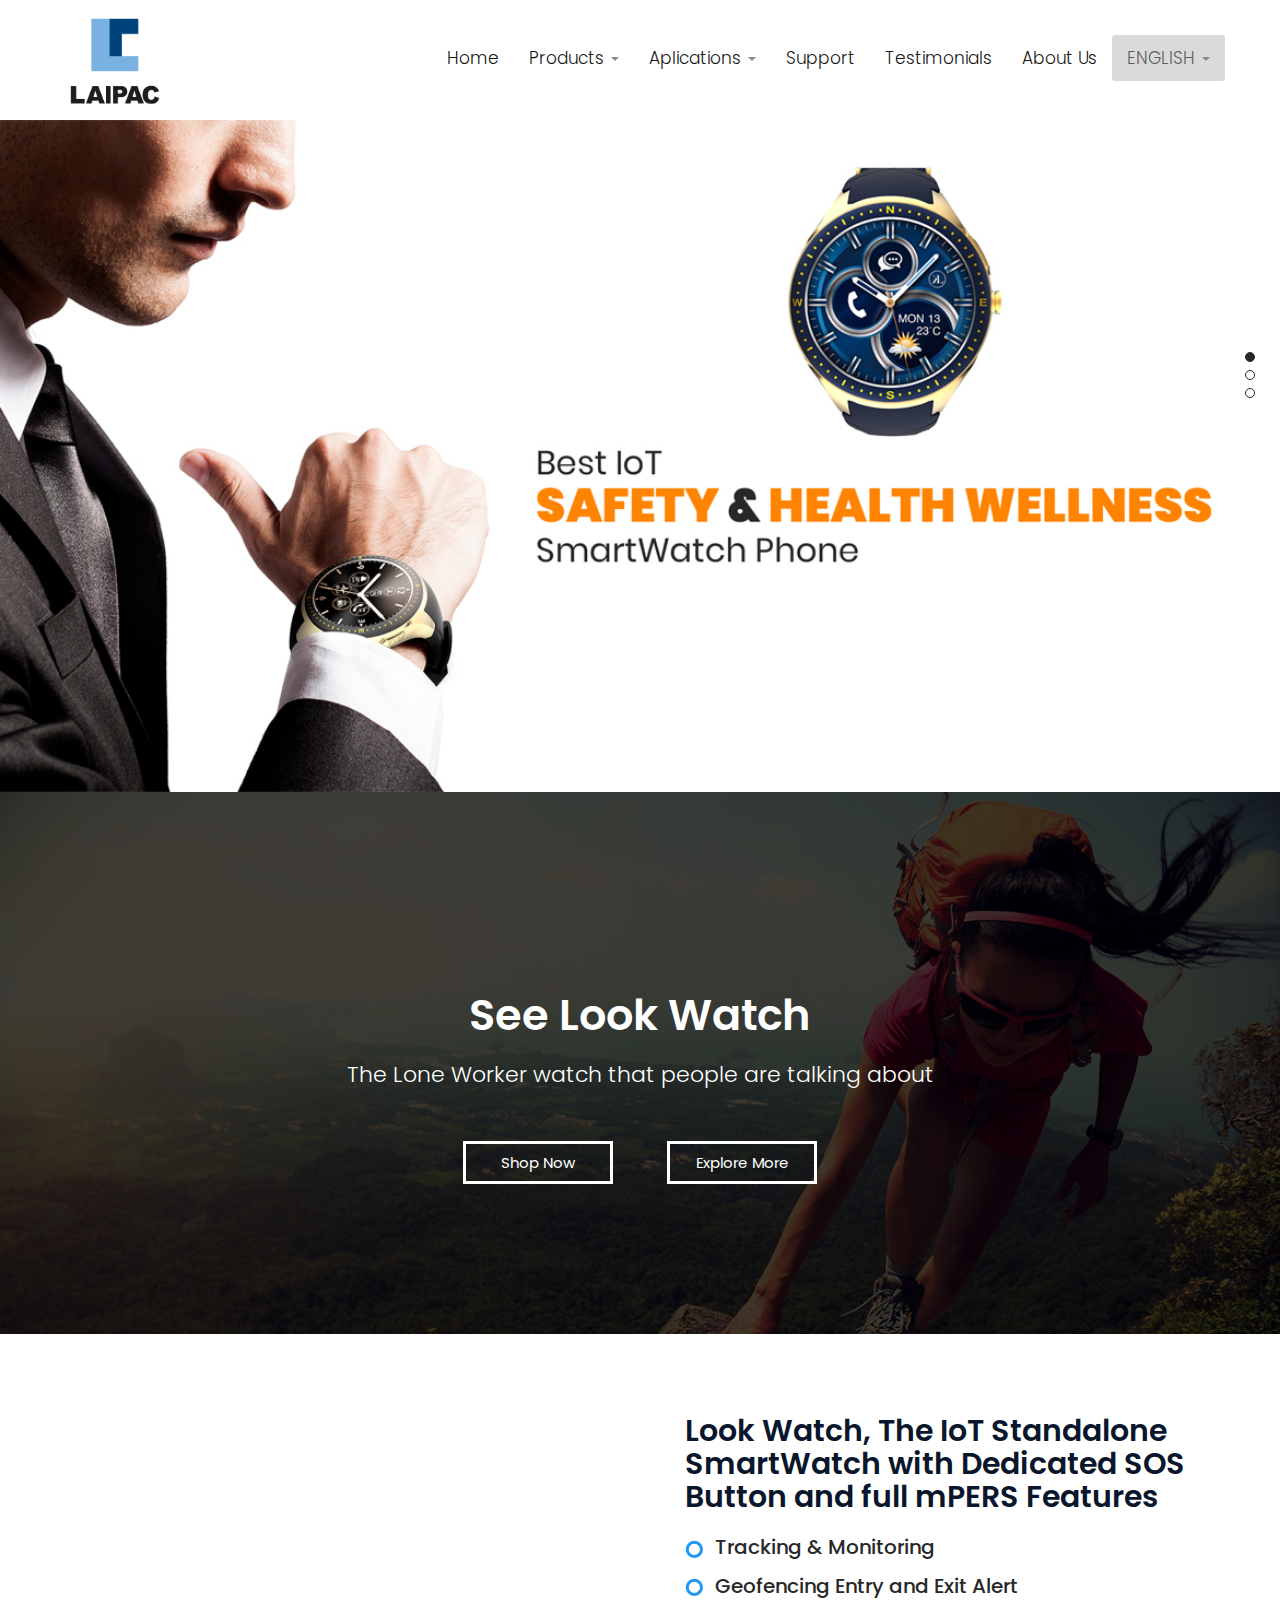
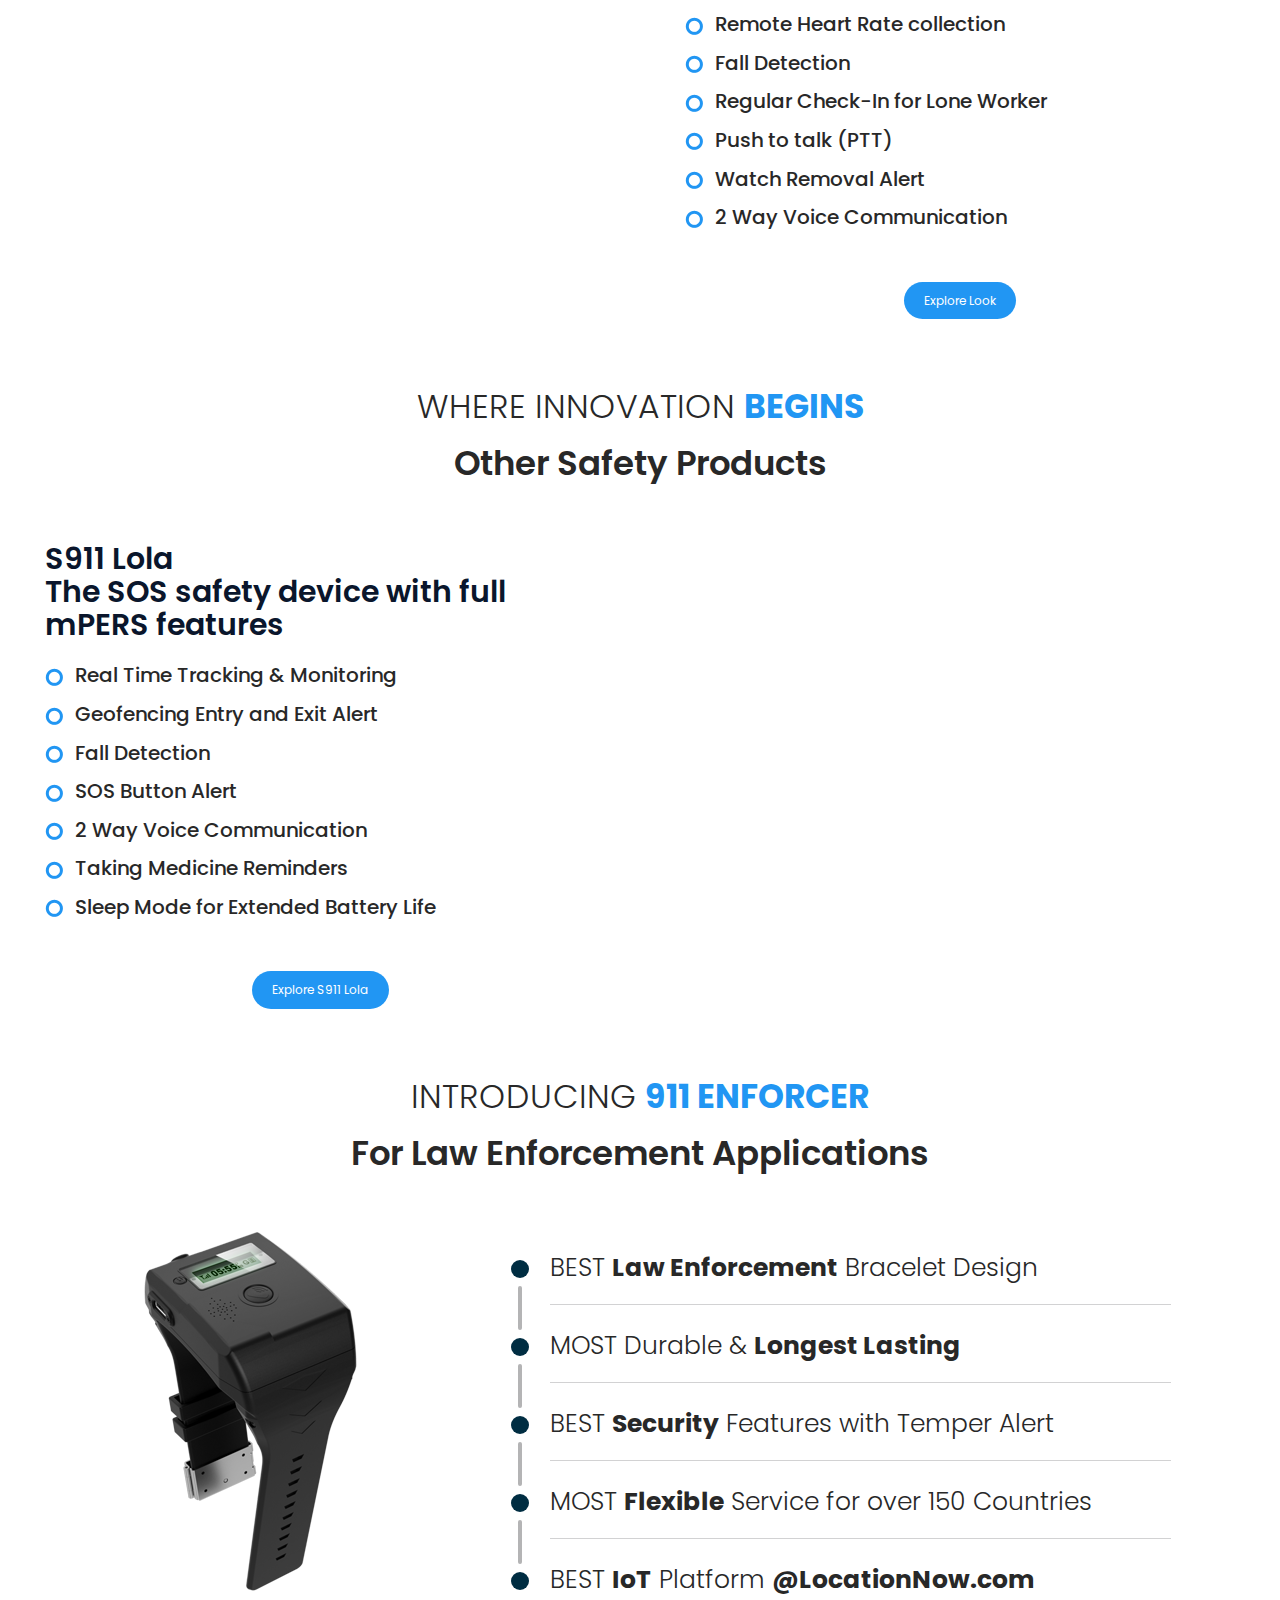
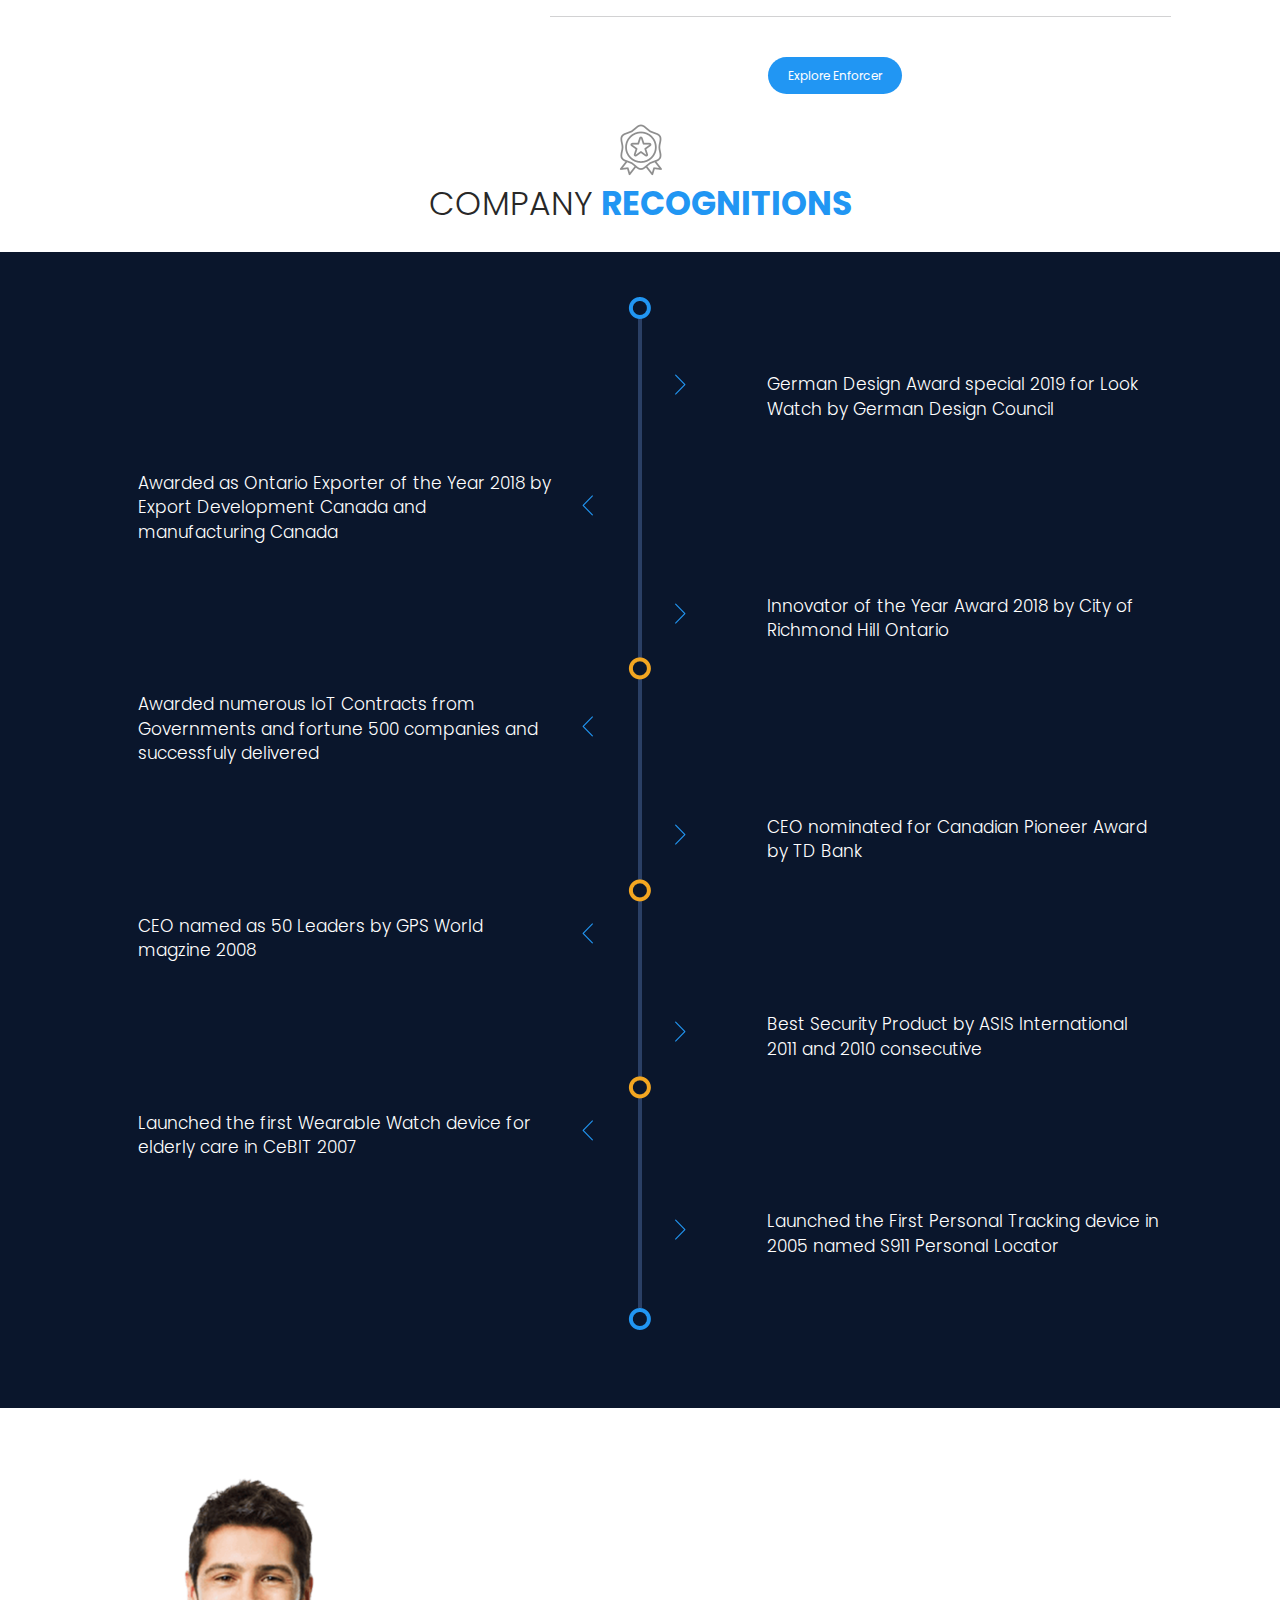
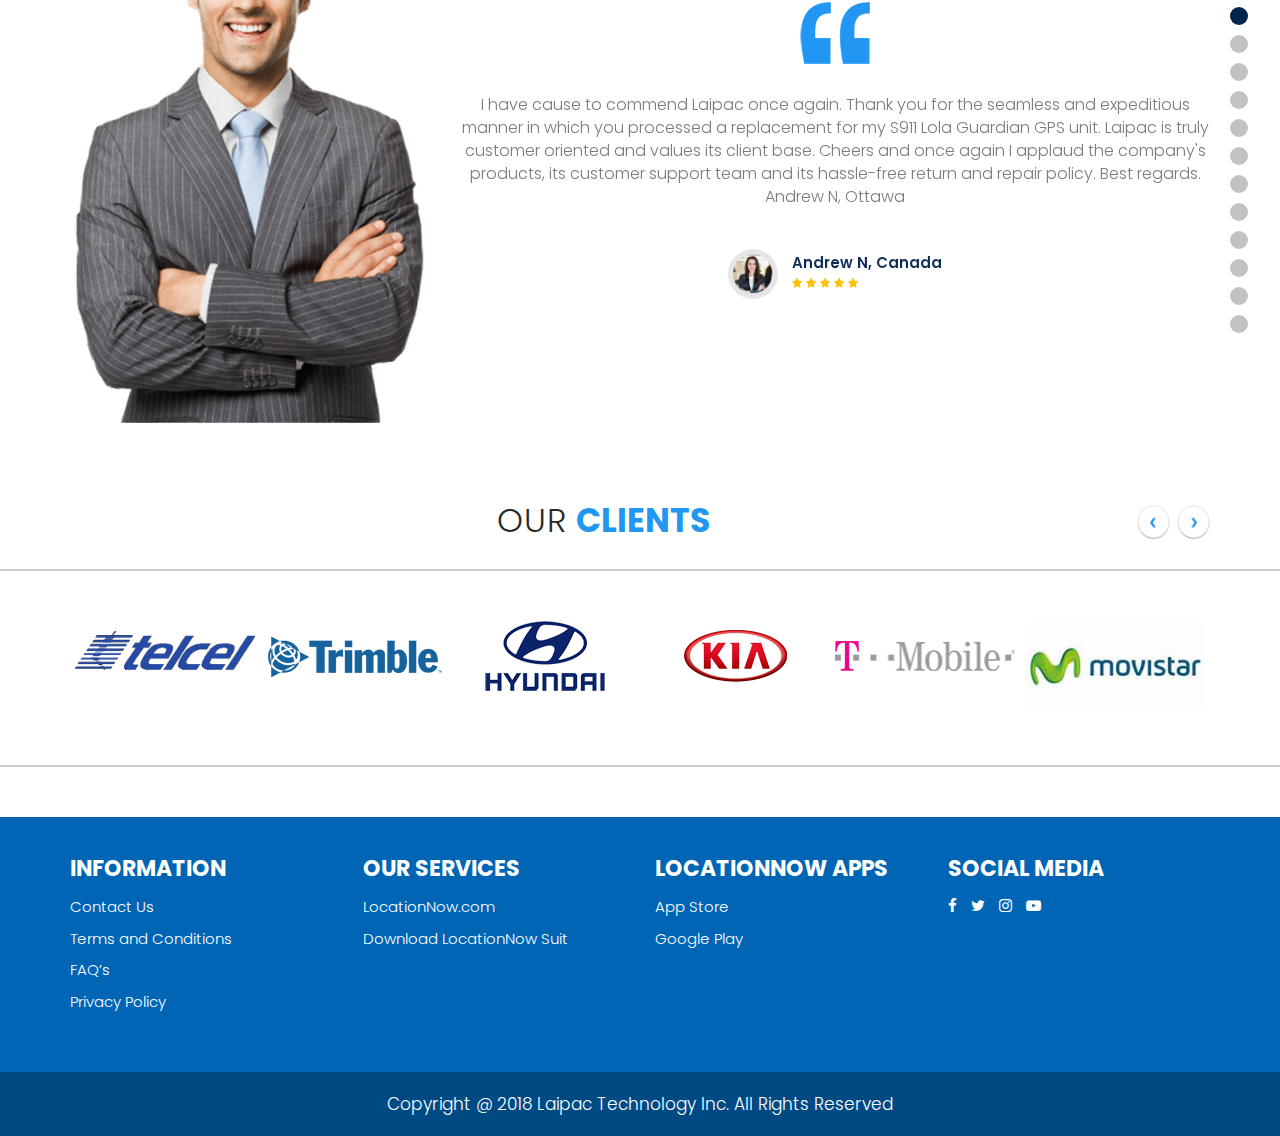
==== index.html @ cb1f9dae "new" ====
<!DOCTYPE html>
<html lang="en">
<head>
<meta charset="utf-8">
<meta http-equiv="X-UA-Compatible" content="IE=edge">
<meta name="viewport" content="width=device-width, initial-scale=1">
<!-- The above 3 meta tags *must* come first in the head; any other head content must come *after* these tags -->
<title>Welcome</title>
<!-- Bootstrap -->
<link href="css/bootstrap.min.css" rel="stylesheet" />
<link href="css/jquery.bxslider.css" rel="stylesheet" type="text/css" />
<link href="https://fonts.googleapis.com/css?family=Poppins:100,100i,200,200i,300,300i,400,400i,500,500i,600,600i,700,700i,800,800i,900,900i" rel="stylesheet">
<link href="css/font-awesome.css" rel="stylesheet" />
<link href="css/style.css" rel="stylesheet" />
</head>
<body>
<section id="header">
	<div class="container">
		<div class="row">
			<nav class="navbar navbar-default navbar-static-top" role="navigation">
				<div class="navbar-header">
					<button type="button" class="navbar-toggle collapsed" data-toggle="collapse" data-target="#navbar" aria-expanded="false" aria-controls="navbar">
						<span class="sr-only">Toggle navigation</span>
						<span class="icon-bar"></span>
						<span class="icon-bar"></span>
						<span class="icon-bar"></span>
					</button>
					<div id="logo" class="navbar-brand">
						<a href="index.html"><img src="images/logo.jpg" alt="" /></a>
					</div>
				</div>
				<div id="navbar" class="navbar-collapse collapse">
					<ul class="nav navbar-nav navbar-right">
						<li><a href="index.html">Home</a></li>
						<li class="dropdown">
							<a href="products.html" class="dropdown-toggle" data-toggle="dropdown">Products <b class="caret"></b></a>
							<ul class="dropdown-menu">
								<li>
									<a href="http://www.laipac.com/smartwatch.html">
									<img src="images/watch-icon.svg" alt="" width="12" height="18">&nbsp;&nbsp;LooK Watch</a>
								</li>
								<li>
									<a href="http://www.laipac.com/asset-locators.html">
									<i class="fa fa-ship" aria-hidden="true"></i>&nbsp;&nbsp;Asset Locators</a>
								</li>
								<li>
									<a href="http://www.laipac.com/vehicle-locators.html">
									<i class="fa fa-car" aria-hidden="true"></i>&nbsp;&nbsp;Vehicle Locators</a>
								</li>
								<li>
									<a href="http://www.laipac.com/personal-locators.html">
									<i class="fa fa-user" aria-hidden="true"></i>&nbsp;&nbsp;Personal Locators</a>
								</li>
								<li>
									<a href="http://www.laipac.com/oem-components.html">
									<i class="fa fa-cogs" aria-hidden="true"></i>&nbsp;&nbsp;OEM Components</a>
								</li>
							</ul>
						</li>
						<li class="dropdown">
							<a href="aplications.html" class="dropdown-toggle" data-toggle="dropdown">Aplications <b class="caret"></b></a>
							<ul class="dropdown-menu">
								<li>
									<a href="http://www.laipac.com/mobile-healthcare.html">
									 <i class="fa fa-medkit" aria-hidden="true"></i>&nbsp;&nbsp;Mobile Healthcare</a>
								</li>
								<li>
									<a href="http://www.laipac.com/lone-workers.html">
									<i class="fa fa-male" aria-hidden="true"></i>&nbsp;&nbsp;Lone Workers</a>
								</li>
								<li>
									<a href="http://www.laipac.com/fleet-management.html">
									<i class="fa fa-road" aria-hidden="true"></i>&nbsp;&nbsp;Fleet Management</a>
								</li>
								<li>
									<a href="http://www.laipac.com/law-enforcement.html">
									<i class="fa fa-legal" aria-hidden="true"></i>&nbsp;&nbsp;Law Enforcement</a>
								</li>
							</ul>
						</li>
						<li class=""><a href="http://www.laipac.com/support.html">Support</a></li>
						<li class=""><a href="http://www.laipac.com/testimonials.html">Testimonials</a></li>
						<li class=""><a href="about-us.html">About Us</a></li>
						<li class="dropdown">
							<a href="products.html" class="dropdown-toggle eng" data-toggle="dropdown">ENGLISH <b class="caret"></b></a>
							<ul class="dropdown-menu">
								<li>
									<a href="http://www.laipac.com/esp/index.html" title="Spanish">Español</a>
								</li>
								<li>
									<a href="http://www.laipac.com/fra/index.html" title="French">Français</a>
								</li>
								<li>
									<a href="http://www.laipac.com/ger/index.html" title="German">DEUTSCH</a>
								</li>
								<li>
									<a href="http://www.laipac.com/ita/index.html" title="Italian">Italiano</a>
								</li>
								<li>
									<a href="http://www.laipac.com/jpn/index.html" title="Japanese">日本語</a>
								</li>
							</ul>
						</li>
					</ul>
				</div><!--/.nav-collapse -->
			</nav>
		</div>
	</div>
</section>
<section id="slider">
	<ul class="bxslider">
		<li>
			<img class="banner" src="images/Banner-1.jpg" />
		</li>
		<li>
			<img class="banner" src="images/Banner-2.jpg" />
		</li>
		<li>
			<img class="banner" src="images/Banner-3.jpg" />
		</li>
	</ul>
</section>
<section id="banner">
	<div class="container pos">
		<div class="row">
			<div class="col-lg-12 text-center col-sm-12 col-xs-12">
				<h2>See Look Watch</h2>
				<p>The Lone Worker watch that people are talking about</p>
				<a class="btn" href="#">Shop Now</a>
				<a class="btn" href="#">Explore More</a>
			</div>
		</div>
	</div>
	<div class="align-bg"> 
	</div>
	<div class="embed-responsive align-video embed-responsive-16by9"> 
		<video playsinline muted loop autoplay>
			<source src="images/LooK-Watch-Commercial-2-25Fs.mp4" type="video/mp4" />
		</video>
	</div>
</section>
<section id="info">
	<div class="container-fluid">
		<div class="row bottom">
			<div class="col-lg-6 flush col-sm-6 col-xs-12">
				<div class="embed-responsive align-video embed-responsive-16by9"> 
					<video playsinline muted loop autoplay>
						<source src="images/LooK Watch Promo Video (Light).mp4" type="video/mp4" />
					</video>
				</div>
			</div>
			<div class="col-lg-6 sp col-sm-6 col-xs-12">
				<div class="col-lg-12 col-sm-12 col-xs-12">
					<h3>Look Watch, The IoT Standalone <br/>SmartWatch with Dedicated SOS <br/>Button and full  mPERS Features</h3>
					<ul>
						<li><p><img src="images/img-circle.png" alt="" /> Tracking & Monitoring</p></li>
						<li><p><img src="images/img-circle.png" alt="" /> Geofencing Entry and Exit Alert</p></li>
						<li><p><img src="images/img-circle.png" alt="" /> Remote Heart Rate collection</p></li>
						<li><p><img src="images/img-circle.png" alt="" /> Fall Detection</p></li>
						<li><p><img src="images/img-circle.png" alt="" /> Regular Check-In for Lone Worker</p></li>
						<li><p><img src="images/img-circle.png" alt="" /> Push to talk (PTT)</p></li>
						<li><p><img src="images/img-circle.png" alt="" /> Watch Removal Alert</p></li>
						<li><p><img src="images/img-circle.png" alt="" /> 2 Way Voice Communication</p></li>
					</ul>
				</div>
				<div class="col-lg-12 text-center small-text-center col-sm-12 col-xs-12">
					<a class="exp" href="#">Explore Look</a>
				</div>
			</div>
		</div>
		<div class="row">
			<div class="col-lg-12 title text-center col-sm-12 col-xs-12">
				<h4>Where innovation <span>Begins</span></h4>
				<h6 class="high-size">Other Safety Products</h6>
			</div>
		</div>
		<div class="row bottom">
			<div class="col-lg-6 pull-right flush col-sm-6 col-xs-12">
				<div class="embed-responsive align-video embed-responsive-16by9"> 
					<video playsinline muted loop autoplay>
						<source src="images/LOLA-2min-Revised.mov" type="video/webm" />
					</video>
				</div>
			</div>
			<div class="col-lg-6 sp col-sm-6 col-xs-12">
				<div class="col-lg-12 col-sm-12 col-xs-12">
					<h3>S911 Lola<br/>The SOS safety device with full <br/>mPERS features</h3>
					<ul>
						<li><p><img src="images/img-circle.png" alt="" /> Real Time Tracking & Monitoring</p></li>
						<li><p><img src="images/img-circle.png" alt="" /> Geofencing Entry and Exit Alert</p></li>
						<li><p><img src="images/img-circle.png" alt="" /> Fall Detection</p></li>
						<li><p><img src="images/img-circle.png" alt="" /> SOS Button Alert</p></li>
						<li><p><img src="images/img-circle.png" alt="" /> 2 Way Voice Communication</p></li>
						<li><p><img src="images/img-circle.png" alt="" /> Taking Medicine Reminders</p></li>
						<li><p><img src="images/img-circle.png" alt="" /> Sleep Mode for Extended Battery Life</p></li>
					</ul>
				</div>
				<div class="col-lg-12 text-center small-text-center col-sm-12 col-xs-12">
					<a class="exp" href="#">Explore S911 Lola</a>
				</div>
			</div>
		</div>
		<div class="row">
			<div class="col-lg-12 title text-center col-sm-12 col-xs-12">
				<h4>Introducing <span>911 enforcer</span></h4>
				<h6 class="high-size">For Law Enforcement Applications</h6>
			</div>
		</div>
	</div>
	<div class="container intro">
		<div class="row">
			<div class="col-lg-4 text-center col-sm-4 col-xs-12">
				<img src="images/watch-2.png" alt="" />
			</div>
			<div class="col-lg-8 sp col-sm-8 col-xs-12">
				<div class="col-lg-12 col-sm-12 col-xs-12">
					<ul>
						<li>
							<div class="left text-center">
								<div class="round ft"></div><br/>
								<div class="line"></div>
							</div>
							<div class="right">
								<p>BEST <span>Law Enforcement</span> Bracelet Design</p>
							</div>
						</li>
						<li>
							<div class="left text-center">
								<div class="round"></div><br/>
								<div class="line"></div>
							</div>
							<div class="right">
								<p>MOST Durable &  <span>Longest Lasting</span></p>
							</div>
						</li>
						<li>
							<div class="left text-center">
								<div class="round"></div><br/>
								<div class="line"></div>
							</div>
							<div class="right">
								<p>BEST <span>Security</span> Features with Temper Alert</span></p>
							</div>
						</li>
						<li>
							<div class="left text-center">
								<div class="round"></div><br/>
								<div class="line"></div>
							</div>
							<div class="right">
								<p>MOST <span>Flexible</span> Service for over 150 Countries</span></p>
							</div>
						</li>
						<li>
							<div class="left text-center">
								<div class="round lt"></div><br/>
							</div>
							<div class="right">
								<p>BEST <span>IoT</span> Platform <span>@LocationNow.com</span></p>
							</div>
						</li>
					</ul>
				</div>
				<div class="col-lg-12 text-center small-text-center col-sm-12 col-xs-12">
					<a class="exp" href="#">Explore Enforcer</a>
				</div>
			</div>
		</div>
	</div>
</section>
<section id="company">
	<div class="container">
		<div class="row">
			<div class="col-lg-12 title text-center col-sm-12 col-xs-12">
				<img src="images/icon-medal.png" alt="" />
				<h4>Company <span>Recognitions</span></h4>
			</div>
		</div>
	</div>
	<div class="container-fluid bg-blue">
		<div class="row">
			<div class="container">
				<div class="col-lg-11 column-centered col-sm-11 col-xs-12">
					<div class="row row-eq-height">
						<div class="col-lg-5 col-sm-5 col-xs-12">
							&nbsp;
						</div>
						<div class="col-lg-2 hidden-xs position text-center col-sm-2 col-xs-12">
							<div class="line"></div>
							<img class="align ft" src="images/round-1.png" alt="" />
						</div>
						<div class="col-lg-5 ft space ll position col-sm-5 col-xs-12">
							<img class="arrow" src="images/arrow-right.png" alt="" />
							<p>German Design Award special 2019 for Look Watch by German Design Council</p>
						</div>
					</div>
					<div class="row row-eq-height">
						<div class="col-lg-5 space position col-sm-5 col-xs-12">
							<img class="arrow left" src="images/arrow-left.png" alt="" />
							<p>Awarded as Ontario Exporter of the Year 2018 by Export Development Canada and manufacturing Canada</p>
						</div>
						<div class="col-lg-2 hidden-xs position text-center col-sm-2 col-xs-12">
							<div class="line"></div>
						</div>
						<div class="col-lg-5 space position col-sm-5 col-xs-12">
						</div>
					</div>
					<div class="row row-eq-height">
						<div class="col-lg-5 col-sm-5 col-xs-12">
							&nbsp;
						</div>
						<div class="col-lg-2 hidden-xs position text-center col-sm-2 col-xs-12">
							<div class="line"></div>
						</div>
						<div class="col-lg-5 space ll position col-sm-5 col-xs-12">
							<img class="arrow" src="images/arrow-right.png" alt="" />
							<p>Innovator of the Year Award  2018 by City of Richmond Hill Ontario</p>
						</div>
					</div>
					<div class="row row-eq-height">
						<div class="col-lg-5 space position col-sm-5 col-xs-12">
							<img class="arrow left" src="images/arrow-left.png" alt="" />
							<p>Awarded numerous IoT Contracts from 
Governments and fortune 500 
companies and successfuly delivered</p>
						</div>
						<div class="col-lg-2 hidden-xs position text-center col-sm-2 col-xs-12">
							<div class="line"></div>
							<img class="align" src="images/round-2.png" alt="" />
						</div>
						<div class="col-lg-5 space ll position col-sm-5 col-xs-12">
						</div>
					</div>
					<div class="row row-eq-height">
						<div class="col-lg-5 col-sm-5 col-xs-12">
							&nbsp;
						</div>
						<div class="col-lg-2 hidden-xs position text-center col-sm-2 col-xs-12">
							<div class="line"></div>
						</div>
						<div class="col-lg-5 space ll position col-sm-5 col-xs-12">
							<img class="arrow" src="images/arrow-right.png" alt="" />
							<p>CEO nominated for Canadian Pioneer Award by TD Bank</p>
						</div>
					</div>
					<div class="row row-eq-height">
						<div class="col-lg-5 space position col-sm-5 col-xs-12">
							<img class="arrow left" src="images/arrow-left.png" alt="" />
							<p>CEO named as 50 Leaders by GPS World 
magzine 2008</p>
						</div>
						<div class="col-lg-2 hidden-xs position text-center col-sm-2 col-xs-12">
							<div class="line"></div>
							<img class="align" src="images/round-2.png" alt="" />
						</div>
						<div class="col-lg-5 space ll position col-sm-5 col-xs-12">
						</div>
					</div>
					<div class="row row-eq-height">
						<div class="col-lg-5 col-sm-5 col-xs-12">
							&nbsp;
						</div>
						<div class="col-lg-2 hidden-xs position text-center col-sm-2 col-xs-12">
							<div class="line"></div>
						</div>
						<div class="col-lg-5 space ll position col-sm-5 col-xs-12">
							<img class="arrow" src="images/arrow-right.png" alt="" />
							<p>Best Security Product by ASIS International 2011 and 2010 consecutive</p>
						</div>
					</div>
					<div class="row row-eq-height">
						<div class="col-lg-5 space position col-sm-5 col-xs-12">
							<img class="arrow left" src="images/arrow-left.png" alt="" />
							<p>Launched the first Wearable Watch device for elderly care in CeBIT 2007</p>
						</div>
						<div class="col-lg-2 hidden-xs position text-center col-sm-2 col-xs-12">
							<div class="line"></div>
							<img class="align" src="images/round-2.png" alt="" />
						</div>
						<div class="col-lg-5 space ll position col-sm-5 col-xs-12">
						</div>
					</div>
					<div class="row row-eq-height">
						<div class="col-lg-5 col-sm-5 col-xs-12">
							&nbsp;
						</div>
						<div class="col-lg-2 hidden-xs position text-center col-sm-2 col-xs-12">
							<div class="line"></div>
							<img class="align last" src="images/round-1.png" alt="" />
						</div>
						<div class="col-lg-5 space ll last position col-sm-5 col-xs-12">
							<img class="arrow a-last" src="images/arrow-right.png" alt="" />
							<p>Launched the First Personal Tracking device in 2005 named S911 Personal Locator</p>
						</div>
					</div>
				</div>
			</div>
		</div>
	</div>
</section>
<section id="testimonials">
	<div class="container">
		<div class="row">
			<ul class="bxslider-2">
				<li>
					<div class="col-lg-12 col-sm-12 col-xs-12">
						<div class="row row-eq-height">
							<div class="col-lg-4 text-center col-sm-4 col-xs-12">
								<img src="images/man.png" alt="" />
							</div>
							<div class="col-lg-8 text-center col-sm-8 col-xs-12">
								<div class="tablerow">
									<div class="tablecell">
										<img src="images/quote.png" alt="" />
										<p>I have cause to commend Laipac once again. Thank you for the seamless and expeditious manner in which you processed a replacement for my S911 Lola Guardian GPS unit. Laipac is truly customer oriented and values its client base. Cheers and once again I applaud the company's products, its customer support team and its hassle-free return and repair policy. Best regards. Andrew N, Ottawa</p>
										<div class="client">
											<div class="img">
												<img src="images/testi-1.png" alt="" />
											</div>
											<div class="text text-left">
												<h4>Andrew N, Canada</h4>
												<a href="#"><i class="fa fa-star"></i></a>
												<a href="#"><i class="fa fa-star"></i></a>
												<a href="#"><i class="fa fa-star"></i></a>
												<a href="#"><i class="fa fa-star"></i></a>
												<a href="#"><i class="fa fa-star"></i></a>
											</div>
										</div>
									</div>
								</div>
							</div>
						</div>
					</div>
				</li>
				<li>
					<div class="col-lg-12 col-sm-12 col-xs-12">
						<div class="row row-eq-height">
							<div class="col-lg-4 text-center col-sm-4 col-xs-12">
								<img src="images/man.png" alt="" />
							</div>
							<div class="col-lg-8 text-center col-sm-8 col-xs-12">
								<div class="tablerow">
									<div class="tablecell">
										<img src="images/quote.png" alt="" />
										<p>The best quality, experience and support. I have trackers from Laipac working for almost 10 years without a glitch. Their products truely saved lives in my country. Thank you Diego and keep building the good stuffs.</p>
										<div class="client">
											<div class="img">
												<img src="images/testi-2.jpg" alt="" />
											</div>
											<div class="text text-left">
												<h4>Ahmed Z., Iraq</h4>
												<a href="#"><i class="fa fa-star"></i></a>
												<a href="#"><i class="fa fa-star"></i></a>
												<a href="#"><i class="fa fa-star"></i></a>
												<a href="#"><i class="fa fa-star"></i></a>
												<a href="#"><i class="fa fa-star"></i></a>
											</div>
										</div>
									</div>
								</div>
							</div>
						</div>
					</div>
				</li>
				<li>
					<div class="col-lg-12 col-sm-12 col-xs-12">
						<div class="row row-eq-height">
							<div class="col-lg-4 text-center col-sm-4 col-xs-12">
								<img src="images/man.png" alt="" />
							</div>
							<div class="col-lg-8 text-center col-sm-8 col-xs-12">
								<div class="tablerow">
									<div class="tablecell">
										<img src="images/quote.png" alt="" />
										<p>Our company TeleOrbit has been a customer and partner of Laipac for many years. We use their Lola for our emergency solutions and have recently tested the new LooK watch. 
										Before that, we had tested various "smartwatch-phones" but they all couldn't meet our requirements.</p>
										<p>The LooK watch is the first that does. The charging "pad" works more intuitively than many others and the fact that Laipac has their own emergency app (Guardian Angel) installed and integrated (including the external SOS button) makes it a great device to use!
										We are planning on adding the LooK watch to our portfolio of devices we're offering with our emergency service. Thank you to Diego and his team!</p>
										<div class="client">
											<div class="img">
												<img src="images/testi-3.jpg" alt="" />
											</div>
											<div class="text text-left">
												<h4>Daniel S., Germany</h4>
												<a href="#"><i class="fa fa-star"></i></a>
												<a href="#"><i class="fa fa-star"></i></a>
												<a href="#"><i class="fa fa-star"></i></a>
												<a href="#"><i class="fa fa-star"></i></a>
												<a href="#"><i class="fa fa-star"></i></a>
											</div>
										</div>
									</div>
								</div>
							</div>
						</div>
					</div>
				</li>
				<li>
					<div class="col-lg-12 col-sm-12 col-xs-12">
						<div class="row row-eq-height">
							<div class="col-lg-4 text-center col-sm-4 col-xs-12">
								<img src="images/man.png" alt="" />
							</div>
							<div class="col-lg-8 text-center col-sm-8 col-xs-12">
								<div class="tablerow">
									<div class="tablecell">
										<img src="images/quote.png" alt="" />
										<p>Laipac has proven to be a wonderful service provider. The devices have excellent quality and fantastic features. The support team is friendly and very knowledge.</p>
										<div class="client">
											<div class="img">
												<img src="images/testi-4.jpg" alt="" />
											</div>
											<div class="text text-left">
												<h4>Thomas D., USA</h4>
												<a href="#"><i class="fa fa-star"></i></a>
												<a href="#"><i class="fa fa-star"></i></a>
												<a href="#"><i class="fa fa-star"></i></a>
												<a href="#"><i class="fa fa-star"></i></a>
												<a href="#"><i class="fa fa-star grey"></i></a>
											</div>
										</div>
									</div>
								</div>
							</div>
						</div>
					</div>
				</li>
				<li>
					<div class="col-lg-12 col-sm-12 col-xs-12">
						<div class="row row-eq-height">
							<div class="col-lg-4 text-center col-sm-4 col-xs-12">
								<img src="images/man.png" alt="" />
							</div>
							<div class="col-lg-8 text-center col-sm-8 col-xs-12">
								<div class="tablerow">
									<div class="tablecell">
										<img src="images/quote.png" alt="" />
										<p>I've been a customer of Laipac's for a couple years and have had great success with their products. Great customer service, and exciting developments down the road.</p>
										<div class="client">
											<div class="img">
												<img src="images/testi-5.jpg" alt="" />
											</div>
											<div class="text text-left">
												<h4>Chris C., USA</h4>
												<a href="#"><i class="fa fa-star"></i></a>
												<a href="#"><i class="fa fa-star"></i></a>
												<a href="#"><i class="fa fa-star"></i></a>
												<a href="#"><i class="fa fa-star"></i></a>
												<a href="#"><i class="fa fa-star"></i></a>
											</div>
										</div>
									</div>
								</div>
							</div>
						</div>
					</div>
				</li>
				<li>
					<div class="col-lg-12 col-sm-12 col-xs-12">
						<div class="row row-eq-height">
							<div class="col-lg-4 text-center col-sm-4 col-xs-12">
								<img src="images/man.png" alt="" />
							</div>
							<div class="col-lg-8 text-center col-sm-8 col-xs-12">
								<div class="tablerow">
									<div class="tablecell">
										<img src="images/quote.png" alt="" />
										<p>During several years of partnership with Laipac Technology Inc. we have successfully collaborated on various projects in the IoT & M2M segment. Numerous successful processes have been provided on all continents, proving the many fields of applications for their components.</p>
										<p>Right from the start of our cooperation with Laipac, we appreciated the highly professional service, their integrity and the absolute reliability of their hardware. Due to our mutual B2B partnership, we are using Laipac devices for big projects, as well as we are vendor for their products. We are proud to call Laipac a reference partner, with whom we were happy in the past and feel well prepared for the future.</p>
										<div class="client">
											<div class="img">
												<img src="images/testi-6.jpg" alt="" />
											</div>
											<div class="text text-left">
												<h4>Michael, Austria</h4>
												<a href="#"><i class="fa fa-star"></i></a>
												<a href="#"><i class="fa fa-star"></i></a>
												<a href="#"><i class="fa fa-star"></i></a>
												<a href="#"><i class="fa fa-star"></i></a>
												<a href="#"><i class="fa fa-star"></i></a>
											</div>
										</div>
									</div>
								</div>
							</div>
						</div>
					</div>
				</li>
				<li>
					<div class="col-lg-12 col-sm-12 col-xs-12">
						<div class="row row-eq-height">
							<div class="col-lg-4 text-center col-sm-4 col-xs-12">
								<img src="images/man.png" alt="" />
							</div>
							<div class="col-lg-8 text-center col-sm-8 col-xs-12">
								<div class="tablerow">
									<div class="tablecell">
										<img src="images/quote.png" alt="" />
										<p>TASK Ltd. customers throughout Ireland have been using Laipac's products since 2011. We can confirm the high quality of their products and also their great customer service. Among the products we use are Laipac's Starfinder vehicle tracker and the S911Lola location tracker. We often use a roaming SIM card with the Lola device which has proven to be reliable in many rural as well as urban locations throughout Ireland for lone workers, hikers and people with dementia. Laipac have always been on hand to answer any questions and over the years has worked with our team providing valuable advice and technical support. A great company with an enthusiastic and professional team</p>
										<div class="client">
											<div class="img">
												<img src="images/testi-7.jpg" alt="" />
											</div>
											<div class="text text-left">
												<h4>Toni B., Ireland</h4>
												<a href="#"><i class="fa fa-star"></i></a>
												<a href="#"><i class="fa fa-star"></i></a>
												<a href="#"><i class="fa fa-star"></i></a>
												<a href="#"><i class="fa fa-star"></i></a>
												<a href="#"><i class="fa fa-star"></i></a>
											</div>
										</div>
									</div>
								</div>
							</div>
						</div>
					</div>
				</li>
				<li>
					<div class="col-lg-12 col-sm-12 col-xs-12">
						<div class="row row-eq-height">
							<div class="col-lg-4 text-center col-sm-4 col-xs-12">
								<img src="images/man.png" alt="" />
							</div>
							<div class="col-lg-8 text-center col-sm-8 col-xs-12">
								<div class="tablerow">
									<div class="tablecell">
										<img src="images/quote.png" alt="" />
										<p>Over the three years that I've worked with Laipac, I've found them to be a pleasure to do business with. They are accessible and responsive. They care about their customers and work hard to meet their needs.</p>
										<div class="client">
											<div class="img">
												<img src="images/testi-10.jpg" alt="" />
											</div>
											<div class="text text-left">
												<h4>Janna, USA</h4>
												<a href="#"><i class="fa fa-star"></i></a>
												<a href="#"><i class="fa fa-star"></i></a>
												<a href="#"><i class="fa fa-star"></i></a>
												<a href="#"><i class="fa fa-star"></i></a>
												<a href="#"><i class="fa fa-star"></i></a>
											</div>
										</div>
									</div>
								</div>
							</div>
						</div>
					</div>
				</li>
				<li>
					<div class="col-lg-12 col-sm-12 col-xs-12">
						<div class="row row-eq-height">
							<div class="col-lg-4 text-center col-sm-4 col-xs-12">
								<img src="images/man.png" alt="" />
							</div>
							<div class="col-lg-8 text-center col-sm-8 col-xs-12">
								<div class="tablerow">
									<div class="tablecell">
										<img src="images/quote.png" alt="" />
										<p>I have worked with Laipac Technologies for almost 20 years, and have always been impressed with the product and forward thinking the organization has developed, they are truly leaders in their field, were making wearable trackers before the terms IOT and "Wearables" were even invented. They are quick on their feet and early to embrace new technology, the care for their customers is second to none.</p>
										<div class="client">
											<div class="img">
												<img src="images/testi-9.jpg" alt="" />
											</div>
											<div class="text text-left">
												<h4>Mike H., Canada</h4>
												<a href="#"><i class="fa fa-star"></i></a>
												<a href="#"><i class="fa fa-star"></i></a>
												<a href="#"><i class="fa fa-star"></i></a>
												<a href="#"><i class="fa fa-star"></i></a>
												<a href="#"><i class="fa fa-star"></i></a>
											</div>
										</div>
									</div>
								</div>
							</div>
						</div>
					</div>
				</li>
				<li>
					<div class="col-lg-12 col-sm-12 col-xs-12">
						<div class="row row-eq-height">
							<div class="col-lg-4 text-center col-sm-4 col-xs-12">
								<img src="images/man.png" alt="" />
							</div>
							<div class="col-lg-8 text-center col-sm-8 col-xs-12">
								<div class="tablerow">
									<div class="tablecell">
										<img src="images/quote.png" alt="" />
										<p>Stella Care is using Laipac's products for tracking people with dementia and Alzheimer’s disease. We are using the S-911 Bracelet and the S-911 Lola. We have tested at lot of other products and Laipac's Bracelet and Lola are currently the only GPS trackers for personal tracking that meet our requirements regarding GPS precision, mechanical quality, and overall look and feel. The GPS receiver in the Lola is outstanding. It reliably and quickly connects to the GPS satellites, even in indoor environments.</p>
										<p>Our customers especially demand the Lola, making it one of the main pillars in our business.</p>
										<p>We are also very satisfied with the service and support from Laipac. Our requests and orders are always handled quickly.</p>
										<div class="client">
											<div class="img">
												<img src="images/testi-8.jpg" alt="" />
											</div>
											<div class="text text-left">
												<h4>Soren C., Denmark</h4>
												<a href="#"><i class="fa fa-star"></i></a>
												<a href="#"><i class="fa fa-star"></i></a>
												<a href="#"><i class="fa fa-star"></i></a>
												<a href="#"><i class="fa fa-star"></i></a>
												<a href="#"><i class="fa fa-star"></i></a>
											</div>
										</div>
									</div>
								</div>
							</div>
						</div>
					</div>
				</li>
				<li>
					<div class="col-lg-12 col-sm-12 col-xs-12">
						<div class="row row-eq-height">
							<div class="col-lg-4 text-center col-sm-4 col-xs-12">
								<img src="images/man.png" alt="" />
							</div>
							<div class="col-lg-8 text-center col-sm-8 col-xs-12">
								<div class="tablerow">
									<div class="tablecell">
										<img src="images/quote.png" alt="" />
										<p>We started with LAIPAC since more than four years ago to find a tracking solution for ATMs "Automated Teller Machine" and it was a challenge for their technical teams to cooperate with us to find the suitable Hardware and Software, we are using StarFinder Lite devices installed in up to 4000 ATMs allover the kingdom, LAIPAC GPS trackers meet our requirements regarding Hardware Quality, GPS Signal Gain and Quality, Power Consumption from the Internal Battery is very low, and their Hardware and Software are ready for future expansions and customization. Working with LAIPAC staff has been a great experience for our company and for me and I would definitely recommend LAIPAC and all of their products to our partners in GCC region.</p>
										<div class="client">
											<div class="img">
												<img src="images/testi-9.jpg" alt="" />
											</div>
											<div class="text text-left">
												<h4>Mohammed S., Saudi Arabia</h4>
												<a href="#"><i class="fa fa-star"></i></a>
												<a href="#"><i class="fa fa-star"></i></a>
												<a href="#"><i class="fa fa-star"></i></a>
												<a href="#"><i class="fa fa-star"></i></a>
												<a href="#"><i class="fa fa-star"></i></a>
											</div>
										</div>
									</div>
								</div>
							</div>
						</div>
					</div>
				</li>
				<li>
					<div class="col-lg-12 col-sm-12 col-xs-12">
						<div class="row row-eq-height">
							<div class="col-lg-4 text-center col-sm-4 col-xs-12">
								<img src="images/man.png" alt="" />
							</div>
							<div class="col-lg-8 text-center col-sm-8 col-xs-12">
								<div class="tablerow">
									<div class="tablecell">
										<img src="images/quote.png" alt="" />
										<p>We offer 24/7 monitoring and response services in Caribbean. We have been working with Laipac over 4 years and very happy with the quality of their products and after sales support.</p>
										<div class="client">
											<div class="img">
												<img src="images/testi-9.jpg" alt="" />
											</div>
											<div class="text text-left">
												<h4>Tansal A., Barbados</h4>
												<a href="#"><i class="fa fa-star"></i></a>
												<a href="#"><i class="fa fa-star"></i></a>
												<a href="#"><i class="fa fa-star"></i></a>
												<a href="#"><i class="fa fa-star"></i></a>
												<a href="#"><i class="fa fa-star"></i></a>
											</div>
										</div>
									</div>
								</div>
							</div>
						</div>
					</div>
				</li>
			</ul>
		</div>
	</div>
</section>
<section id="client">
	<div class="container">
		<div class="row">
			<div class="col-lg-12 title text-center col-sm-12 col-xs-12">
				<div class="outside">
					<h4>Our <span>Clients</span> <span id="slider-next"></span><span id="slider-prev"></span></h4>
				</div>
			</div>
		</div>
	</div>
	<div class="container-fluid border">
		<div class="row">
			<div class="container">
				<div class="row">
					<div class="col-lg-12 text-center flush col-sm-12 col-xs-12">
						<ul class="bxslider-3">
							<li><a href="#"><img src="images/logo-1.png" alt="" /></a></li>
							<li><a href="#"><img src="images/logo-2.png" alt="" /></a></li>
							<li><a href="#"><img src="images/logo-3.png" alt="" /></a></li>
							<li><a href="#"><img src="images/logo-4.png" alt="" /></a></li>
							<li><a href="#"><img src="images/logo-5.png" alt="" /></a></li>
							<li><a href="#"><img src="images/logo-7.jpg" alt="" /></a></li>
							<li><a href="#"><img src="images/logo-8.jpg" alt="" /></a></li>
							<li><a href="#"><img src="images/logo-9.jpg" alt="" /></a></li>
							<li><a href="#"><img src="images/logo-10.jpg" alt="" /></a></li>
							<li><a href="#"><img src="images/logo-11.jpg" alt="" /></a></li>
							<li><a href="#"><img src="images/logo-12.jpg" alt="" /></a></li>
							<li><a href="#"><img src="images/logo-13.jpg" alt="" /></a></li>
							<li><a href="#"><img src="images/logo-14.jpg" alt="" /></a></li>
							<li><a href="#"><img src="images/logo-15.jpg" alt="" /></a></li>
							<li><a href="#"><img src="images/logo-16.jpg" alt="" /></a></li>
							<li><a href="#"><img src="images/logo-17.jpg" alt="" /></a></li>
							<li><a href="#"><img src="images/logo-18.jpg" alt="" /></a></li>
							<li><a href="#"><img src="images/logo-19.jpg" alt="" /></a></li>
							<li><a href="#"><img src="images/logo-20.jpg" alt="" /></a></li>
							<li><a href="#"><img src="images/logo-21.jpg" alt="" /></a></li>
							<li><a href="#"><img src="images/logo-22.jpg" alt="" /></a></li>
							<li><a href="#"><img src="images/logo-23.jpg" alt="" /></a></li>
							<li><a href="#"><img src="images/logo-24.jpg" alt="" /></a></li>
							<li><a href="#"><img src="images/logo-25.jpg" alt="" /></a></li>
						</ul>
					</div>
				</div>
			</div>
		</div>
	</div>
</section>
<section id="footer">
	<div class="container">
		<div class="row">
			<div class="col-lg-3 small-text-center col-sm-3 col-xs-12">
				<h3>Information</h3>
				<ul>
					<li><a href="contact-us.html">Contact Us</a></li>
					<li><a href="terms-and-conditions.html">Terms and Conditions</a></li>
					<li><a href="faq.html">FAQ’s</a></li>
					<li><a href="privacy-policy.html">Privacy Policy</a></li>
				</ul>
			</div>
			<div class="col-lg-3 small-text-center col-sm-3 col-xs-12">
				<h3>Our Services</h3>
				<ul>
					<li><a href="locationnow.com.html">LocationNow.com</a></li>
					<li><a href="download-locationnowsuit.html">Download LocationNow Suit</a></li>
				</ul>
			</div>
			<div class="col-lg-3 small-text-center col-sm-3 col-xs-12">
				<h3>LocationNow Apps</h3>
				<ul>
					<li><a href="app-store.html">App Store</a></li>
					<li><a href="google-play.html">Google Play</a></li>
				</ul>
			</div>
			<div class="col-lg-3 social small-text-center col-sm-3 col-xs-12">
				<h3>Social Media</h3>
				<ul>
					<li><a class="fa fa-facebook" href="#" target="_blank"></a></li>
					<li><a class="fa fa-twitter" href="#" target="_blank"></a></li>
					<li><a class="fa fa-instagram" href="#" target="_blank"></a></li>
					<li><a class="fa fa-youtube-play" href="#" target="_blank"></a></li>
				</ul>
			</div>
		</div>
	</div>
</section>
<section id="copyright">
	<div class="container">
		<div class="row">
			<div class="col-lg-12 text-center col-sm-12 col-xs-12">
				<p>Copyright @ 2018 Laipac Technology Inc. All Rights Reserved</p>
			</div>
		</div>
	</div>
</section>
<!-- jQuery (necessary for Bootstrap's JavaScript plugins) -->
<script src="https://ajax.googleapis.com/ajax/libs/jquery/1.12.4/jquery.min.js"></script>
<!-- Include all compiled plugins (below), or include individual files as needed -->
<script src="js/bootstrap.min.js"></script>
<script src="js/jquery.bxslider.js"></script>
<script type="text/javascript">
$(document).ready(function(){
    $('.bxslider').bxSlider({
		controls:false,
		speed:500,
		pause: 10000,
		auto:'true'
    });
	
    $('.bxslider-2').bxSlider({
		controls:false,
		adaptiveHeight: true,
		speed:500,
		pause: 10000,
		auto:'true'
    });
	
    $('.bxslider-3').bxSlider({
		auto:false,
		pager:false,
		slideWidth: 180,
		minSlides: 1,
		maxSlides: 6,
		moveSlides: 1,
		slideMargin: 10,
		speed: 450,
		nextSelector: '#slider-next',
		prevSelector: '#slider-prev',
		prevText: '<img src="images/left-arrow.png" height="35" width="33"/>',
		nextText: '<img src="images/right-arrow.png" height="35" width="33"/>'
    });
	
    $('#firstVid').click(function(){
  		$('#bgvid').get(0).play();
  		$(this).hide();
    });
    
    $('#secondVid').click(function(){
  		$('#bgvid-2').get(0).play();
  		$(this).hide();
    });
});
</script>
</body>
</html>
---- css/style.css ----
body {
	background:#fff;
}

/* for equal height */
.row-eq-height {
    display:-webkit-box;
    display:-webkit-flex;
    display:-ms-flexbox;
    display:flex;
}

.center-block {
	float:none;
}

.column-centered {
	margin:0px auto;
	float:none;
}

.flush {
	padding:0px;
}

.flush-left {
	padding-left:0px;
}

.flush-right {
	padding-right:0px;
}

.tablerow {
	display:table;
	width:100%;
	height:100%;
}

.tablecell {
	display:table-cell;
	width:100%;
	height:100%;
	vertical-align:middle;
}

img {
	max-width:100%;
	display:inline-block;
}

h1,h2,h3,h4,h5,h6,p,ul,a,div,span,input,button {
	font-family: 'Poppins', sans-serif;
}

.navbar-default .navbar-collapse, .navbar-default .navbar-form {
	background:#fff;
}

.navbar-default {
	background:#fff;
	min-height:90px;
	border:none;
	border-radius:0px;
	margin:0px;
}

.navbar-brand {
	height:90px;
	padding:2px 15px;
}

.navbar-brand img {
	display:inline-block;
	max-width:90px;
}

.navbar-right {
	margin-right:0px;
}

.navbar-nav>li {
	margin-top:20px;
}

.navbar-nav>li>a {
	color:#fff;
}

.navbar-default .navbar-nav>li>a {
	color:#171717;
	font-size:17px;
	font-weight:300;
	font-family: 'Poppins', sans-serif;
	border-radius:3px;
	padding:13px 15px;
}

.navbar-default .navbar-nav>li>a:focus, .navbar-default .navbar-nav>li>a:hover {
    color: #ccc;
    background-color: transparent;
}

.navbar-default .navbar-nav>li>a.eng {
	color:#5e5e5e;
	background:#dadada;
	font-family: 'Poppins', sans-serif;
}

@media only screen and (min-width: 767px) {
.navbar-default .navbar-nav>li.dropdown:hover>.dropdown-menu {
	display:block;
}
}


.caret {
	color:#8a8a8a;
}

section {
	float:left;
	width:100%;
}

a, a:hover, a:focus {
	color:inherit;
	text-decoration:none;
}

/* Main Styles */
#header {
	padding:15px 0px;
	box-shadow:0px 0px 4px 0px rgba(0,0,0,0.5);
	position:relative;
}

#slider {
	
}

#slider li {
	list-style:none;
	padding:0px 0px;
}

#slider li.first {
}

#slider li img.banner {
    width:100%;
}

#slider p {
	color:#282828;
	font-size:30px;
	margin:0px;
}

#slider h2 {
	color:#ff8400;
	font-size:42px;
	text-transform:uppercase;
	font-weight:900;
	margin:0px;
}

#slider h2 span {
	color:#282828;
}

.exp {
	display:inline-block;
	background:#2196f3;
	color:#fff;
	padding:10px 20px;
	border-radius:25px;
	font-size:12px;
	margin-top:40px;
}

.exp:hover {
	background:#000;
	color:#fff;
}

/*** ***/
#banner {
	background:url(../images/bg-banner.png) 0% 0% no-repeat;
	background-size:cover;
	padding:200px 0px 150px 0px;
}

#banner h2 {
	color:#fff;
	font-size:43px;
	font-weight:600;
	margin:0px 0px 20px 0px;
}

#banner p {
	color:#fff;
	font-size:22px;
	font-weight:300;
	margin:0px 0px 50px 0px;
}

#banner .btn {
	display:inline-block;
	border:3px solid #fff;
	color:#fff;
	padding:0px;
	text-align:center;
	border-radius:0px;
	font-size:15px;
	padding:8px 20px;
	min-width:150px;
	margin:0px 25px;
}

img.fullwidth {
	width:100%;
}

/*** ***/
#info {
	padding:80px 0px 30px 0px;
}

#info h3 {
	color:#0a162c;
	font-size:30px;
	font-weight:600;
	margin:0px 0px 20px 0px;
}

#info p {
	color:#282828;
	font-size:17px;
	font-weight:500;
	margin:0px 0px 20px 0px;
}

#info ul {
	list-style:none;
	padding:0px;
	margin:0px;
	width:100%;
}

#info ul li p {
	color:#282828;
	font-size:20px;
	font-weight:500;
	margin:0px 0px 10px 0px;
}

#info ul li p img {
	margin-right:7px;
}

#info .sp {
	padding:0px 30px;
}

#info .title {
	margin:60px 0px 50px 0px;
}

#info h4 {
	color:#282828;
	font-size:33px;
	font-weight:300;
	text-transform:uppercase;
	margin-bottom:20px;
}

#info h4 span {
	color:#2196f3;
	font-weight:bold;
}

#info h6 {
	color:#282828;
	font-size:17px;
	font-weight:600;
}

#info h6.high-size {
	font-size:34px;
}

#info .intro li {
	width:100%;
	float:left;
}

#info .intro li p {
	font-weight:300;
	font-size:25px;
	margin:0px;
}

#info .intro li p span {
	font-weight:bold;
}

#info .intro li .left {
	float:left;
	width:60px;
}

#info .intro li .right {
	float:left;
	width:90%;
	padding:18px 0px;
	border-bottom:1px solid #d2d2d3;
}


#info .intro li:first-child .right {
	margin-top:0px;
}

#info .intro li .right {
	margin-top:-25px;
}

#info .intro li .round {
	display:inline-block;
	background:#002d42;
	width:18px;
	height:18px;
	border-radius:50%;
	margin:3px 0px;
}

#info .intro li .line {
	display:inline-block;
	background:#b4b4b5;
	width:4px;
	height:44px;
	border-radius:3px;
}

#info .intro li .round.ft {
	margin-top:28px;
}

/*** ***/
#company {
}

#company h4 {
	color:#282828;
	font-size:33px;
	font-weight:300;
	text-transform:uppercase;
	margin-bottom:30px;
}

#company h4 span {
	color:#2196f3;
	font-weight:bold;
}

#company .bg-blue {
	background:#0a162c;
	padding:50px 15px 100px 15px;
}

#company .bg-blue .line {
	display:inline-block;
	background:#2a3f65;
	width:4px;
	height:100%;
}

#company p {
	color:#fff;
	font-weight:300;
	font-size:17px;
	margin:0px;
}

#company .position {
	position:relative;
}

#company .position .align {
	position:absolute;
    top: 15px;
    left: 50%;
    margin-left: -12px;
}

#company .position .align.ft {
    top:-5px;
}

#company .position .align.last {
    top:100%;
}


#company .space {
	padding:50px 0px 0px 20px;
}

#company .space.last {
	padding-bottom:50px;
}

#company .space.l-space {
	padding-left:70px;
}

#company .space.ll {
	padding-left:40px;
}

#company .space.ft {
	padding-top:70px;
}

#company .position .arrow {
	position:absolute;
    top: 60%;
    left:-40px;
    margin-left: -12px;	
}

#company .position .arrow.left {
	position:absolute;
    top: 60%;
    left:auto;
    right:-40px;
    margin-left: -12px;	
}

#company .position .arrow.a-last {
	position:absolute;
    top: 40%;
    margin-left: -12px;	
}

#testimonials {
	padding:70px 0px;
	position:relative;
}

#testimonials h2 {
	color:#01244e;
	font-size:35px;
	font-weight:bold;
	margin-bottom:30px;
}

#testimonials p {
	color:#7c7c7c;
	font-size:16px;
	font-weight:300;
	margin-top:30px;
	margin-bottom:40px;
}

#testimonials .client {
	display:inline-block;
}

#testimonials .client .img {
	display:inline-block;
	vertical-align:middle;
	width:50px;
	height:50px;
	background:#e6e6e6;
	padding:5px;
	border-radius:50%;
}

#testimonials .client .text {
	display:inline-block;
	width:auto;
	vertical-align:middle;
	padding-left:10px;
}

#testimonials .client h4 {
	color:#112f56;
	font-size:15px;
	font-weight:600;
	margin:0px 0px;
}

#testimonials .client .fa {
	color:#ffc107;
	font-size:11px;
}

#testimonials .client .fa.grey {
	color:#d1d1d1;
}

#testimonials .bx-controls {
	position:absolute;
	top:20%;
	right:0px;
}

#testimonials .bx-wrapper .bx-pager,#testimonials  .bx-wrapper .bx-controls-auto {
	bottom:auto;
}

/*** ***/
#client {
	padding-bottom:50px;
}

#client h4 {
    color: #282828;
    font-size: 33px;
    font-weight: 300;
    text-transform: uppercase;
    margin-bottom: 30px;
}

#client h4 span {
    color: #2196f3;
    font-weight: bold;
}

#client .border {
	border-top:2px solid #cdcdcd;
	border-bottom:2px solid #cdcdcd;
	padding:50px 15px;
}

/*** ***/
#footer {
	background:#0065b5;
	padding:20px 0px 50px 0px;
}

#footer h3 {
    color: #fff;
    font-size: 22px;
    font-weight:bold;
    text-transform: uppercase;
    margin-bottom: 15px;
}

#footer ul {
	list-style:none;
	width:100%;
	padding:0px;
	margin:0px;
}

#footer ul li {
    margin-bottom: 10px;
}

#footer li a {
    color: #fff;
    font-size: 15px;
    font-weight:300;
}

#footer .social ul li {
	display:inline-block;
    margin-right: 10px;
}


/*** ***/
#copyright {
	background:#004a84;
	padding:20px 0px;
}

#copyright p {
    color: #fff;
    font-size: 17px;
    font-weight:300;
    margin: 0px;
}


/** Video Css **/
video {
	position:relative;
    top: 0%;
    left: 0;
    width: 100%;
    height:100%;
}

#firstVid, #secondVid { 
	font-weight:100; 
	float:left;
	text-align:center;
	color: white;
	width: 100%;
	position:absolute;
	top:50%;
	left:0%;
	margin-top:-42px;
	font-size: 1.2rem;
}

#firstVid button, #secondVid button { 
	display: inline-block;
	width: auto;
	padding: .4rem;
	border: none; 
	margin: 1rem auto; 
	font-size: 1.3rem;
	color: #fff;
	border-radius: 3px; 
	cursor: pointer;
	transition: .3s background;
	font-size:18px;
	color:#26ade4;
	text-decoration:none;
	z-index:999;
	background:none;
	border:none;
	outline:0;
}

#bgvid, #bgvid-2 {
    object-fit:cover;
    width:100%;
}


#client #slider-prev {
	float:right;
}

#client #slider-next {
	float:right;
	margin-left:7px;
}

/*** ***/
.bx-wrapper {
	margin:0 auto;
}

.bx-wrapper img {
	display:inline-block;
}

ul.bxslider {
	list-style:none;
	margin:0px !important;
	padding:0px !important;
}

.bx-wrapper {
	margin-bottom:0px;
}

.bx-wrapper .bx-controls-direction a {
	width:28px;
	height:34px;
}

.bx-wrapper .bx-next {
	background:url(../images/arrow-right.png) no-repeat;
}

.bx-wrapper .bx-prev {
	background:url(../images/arrow-left.png) no-repeat;
}

.bx-controls {
	position:absolute;
	top:50%;
	right:40px;
}

.bx-wrapper .bx-pager, .bx-wrapper .bx-controls-auto {
	bottom:50px;
}

.bx-wrapper .bx-pager.bx-default-pager a {
	border:1px solid #282828;
	background:none;
}

.bx-wrapper .bx-pager.bx-default-pager a:hover, .bx-wrapper .bx-pager.bx-default-pager a.active {
	border-color:#282828;
	background:#282828;
}


#client .bx-wrapper .bx-controls-direction a {
	width:35px;
	height:34px;
}

#client .bx-wrapper .bx-prev {
	background:url(../images/left-arrow.png) no-repeat;
	left:auto;
	right:25px;
}

#client .bx-wrapper .bx-next {
	background:url(../images/right-arrow.png) no-repeat;
	left:auto;
	right:0px;
}

#testimonials .bx-wrapper .bx-pager.bx-default-pager a {
	border:none;
	background:#c2c2c2;
	width:18px;
	height:18px;
	border-radius:50%;
	margin-bottom:10px;
}

#testimonials .bx-wrapper .bx-pager.bx-default-pager a:hover, 
#testimonials .bx-wrapper .bx-pager.bx-default-pager a.active {
	border:none;
	background:#01244e;
	border-radius:50%;
}

#slider li .overlay {
	display:none;
}

#page-title {
	background:url(../images/bg-title.jpg) 50% 50% no-repeat;
	background-size:cover;
	padding:90px 0px;
}

#page-title h2 {
	color:#fff;
	font-size:50px;
	font-weight:bold;
}

#page-title p {
	color:#fff;
	font-size:20px;
	font-weight:300;
}
/*** ***/
#info-title {
	padding:30px 0px;
}

#info-title h2 {
	color:#acacac;
	font-size:101px;
	font-weight:bold;
}

#info-title .line {
	display:inline-block;
	background:#ff9600;
	height:8px;
	width:180px;
	border-radius:5px;
}

#info-title p {
	color:#282828;
	font-size:20px;
	font-weight:300;
	margin:30px 0px;
}

#manage {
	
}

#manage h4 {
    color: #282828;
    font-size: 38px;
    font-weight: bold;
    text-transform: uppercase;
    margin-bottom: 40px;
}

#manage h4 span {
    color: #2196f3;
    font-weight: 300;
}

#manage .bg {
	background:#f6f6f6;
	padding:55px 15px 60px 15px;
}

#manage .bg-white {
	background:#fff;
	padding:40px 40px;
	box-shadow:0px 2px 3px 0px rgba(0,0,0,0.3);
	margin-bottom:20px;
}

#manage h5 {
    color: #0065b5;
    font-size: 33px;
	line-height:25px;
    font-weight: 600;
    margin:0px;
}

#manage h5 span {
    color: #242424;
    font-weight: 300;
	font-style:italic;
	font-size:15px;
}

.blue-info {
	background:#0a162c;
	padding:25px 0px 30px 0px;
}

.blue-info h2 {
	color:#fff;
	font-size:81px;
	font-weight:bold;
}

.blue-info .line {
	display:inline-block;
	background:#ff9600;
	height:8px;
	width:180px;
	border-radius:5px;
}

.blue-info p {
	color:#fff;
	font-size:20px;
	font-weight:300;
	margin:40px 0px;
}

.blue-info.white-t {
	background:#fff;
	padding:50px 0px;
}

.blue-info.white-t h2 {
	color:#0a162c;
	font-size:38px;
	font-weight:bold;
	text-transform:uppercase;
}

.blue-info.white-t p {
	color:#282828;
	margin:0px;
}

#company.about {
	padding:0px;
}

#company.about h4 {
    font-size: 38px;
	font-weight:bold;
	margin:45px 0px 30px 0px;
}

#company.about h4 span {
	font-weight:300;
}

#company.about .bg-blue {
	background:#f6f6f6;
	padding-bottom:160px;
	margin-bottom:50px;
}

#company.about p {
	color:#282828;
}

#company.about .bg-blue .line {
	background:#0a162c;
}

#company.about .position .align {
    margin-left: -29px;
}

#company.about .bg-white {
    background: #fff;
    padding: 50px 15px 20px 15px;
    box-shadow: 0px 2px 3px 0px rgba(0,0,0,0.3);
    margin-bottom: 20px;
	border-radius:3px;
	margin-top:85px;
	margin-bottom:45px;
}

#company.about .bg-white.tps {
	padding-top:25px;
}

#company.about .bg-white ul {
	list-style:none;
	padding:0px;
	margin:0px;
	width:100%;
}

#company.about .bg-white ul li {
	background:url(../images/circle-bluie.png) 0% 5px no-repeat;
	padding-left:20px;
	padding-bottom:15px;
}

#company.about h5 {
	color:#0a162c;
    font-size: 101px;
	font-weight:bold;
	margin:20px 0px 40px 0px;
}

#company.about .l-width {
	width:49%;
}

#company.about .m-width {
	width:2%;
	padding:0px;
}

#company.about .r-width {
	width:49%;
}

#company.about .m-width img {
	max-width:inherit;
}

#company.about .position .arrow {
    position: absolute;
    top: 156px;
    right: auto;
    left: 0px;
    margin-right: -12px;
    z-index: 9999;
}

#company.about .position .arrow.left {
    position: absolute;
    top: 155px;
    left: auto;
    right: 2px;
    margin-left: -12px;
    z-index: 9999;
}

#company.about .position .arrow.left.ft {
    top: 106px;
}

#company.about .space {
	padding-left:0px;
}

#company.about h5.tp {
	margin-top:150px;
}

#company.about h5.tps {
	margin-top:100px;
}

#banner {
	position:relative;
	overflow:hidden;
}

#banner .pos {
	position:relative;
	z-index:999;
}

#banner .align-video {
	position:absolute;
	top:0;
	left:0;
	width:100%;
	height:100%;
}

#banner .align-bg {
	position:absolute;
	top:0;
	left:0;
	width:100%;
	height:100%;
	background:#000;
	opacity:.3;
    z-index: 9;
}

#banner .align-video  video {
    height:100vh;
    object-fit: cover;
}

#header .dropdown-menu {
	padding:0px;
}

#header .dropdown-menu>li>a {
	padding:11px 17px;
}

#header .dropdown-menu>li>a>img {
	margin-right:5px;
}

video {
	object-fit: cover;
}

/* Media Css */
@media only screen and (max-width: 767px) {
.row-eq-height {
	display:block;
}

.small-text-center {
	text-align:center;
}

.small-text-left {
	text-align:left;
}

.small-text-right {
	text-align:right;
}

.navbar-brand {
	width:50%;
	height:110px;
}

.navbar-default {
	min-height:110px;
}

.navbar-right {
	margin-right:-15px;
}

.navbar-default .navbar-toggle {
	margin-top:32px;
	margin-right:0px;
	border:none;
}

.navbar-default .navbar-toggle:focus, .navbar-default .navbar-toggle:hover {
	border:none;
	background:none;
}

.navbar-nav>li {
    margin-top: 10px;
}

.navbar-default .navbar-nav .open .dropdown-menu>li>a {
	text-align:center;
	padding:5px 15px;
}

#header .navbar-default .navbar-nav > li > a {
	text-align:center;
}

.navbar-default .navbar-toggle .icon-bar {
	background:#000;
}

#company .position .arrow {
	display:none;
}

#testimonials .bx-controls {
	right:40px;
}

#header {
	padding-bottom:0px;
}

#slider p {
    font-size: 20px;
}

#slider h2 {
    font-size: 29px;
    margin:10px 0px;
}

#slider .top {
    margin-top: 25px;
}

#banner .btn {
    margin: 10px 25px;
}

#info h3 {
	margin-top:15px;
	font-size:25px;
}

#info .sp {
	padding:0px;
}

#info ul li p {
    font-size: 14px;
}

#info h4 {
    font-size: 20px;
}

#info .intro ul {
	margin-top:30px;
}

#info .intro li .left {
    width: 12%;
}

#info .intro li .right {
    width: 88%;
}

#info .intro li p {
    font-size: 17px;
}

#company h4 {
    font-size: 20px;
}

#company .space {
	padding:0px 0px !important;
}

#footer h3 {
	margin-top:25px;
}

#copyright p {
    font-size: 9px;
}


#company .space.l-space {
	padding-left:0px;
}

#slider li {
	background-position:0% 0% !important; 
	position:relative;
}

#slider li .overlay {
	background:rgba(255,255,255,0.4);
	position:absolute;
	top:0;
	left:0;
	width:100%;
	height:100%;
	display:block;
}

#banner {
    padding: 150px 0px 150px 0px;
}

#banner h2 {
    font-size: 33px;
}

#info-title h2 {
    font-size: 45px;
}

#info-title p {
    font-size: 15px;
}

#manage h4 {
    font-size: 24px;
}

#manage h5 {
	margin-top:25px;
}

.blue-info h2 {
    font-size: 36px;
}

.blue-info p,.blue-info.white-t p {
    font-size: 15px;
	margin-top:15px;
}

#company.about .l-width, #company.about .r-width {
	width:100%;
}

#company.about .bg-white {
	margin-top:0px;
}

#company.about h5.tp {
    margin-top: 20px;
}

#company.about h5.tps {
    margin-top: 20px;
    margin-bottom:0px;
}

#company.about h5 {
    font-size: 60px;
	margin-bottom:20px;
}
	
}

@media only screen and (min-width: 768px) and (max-width: 1169px) {
.navbar-header {
}


#testimonials .bx-controls {
	right:40px;
}

.navbar-default .navbar-nav>li>a {
    font-size: 14px;
    padding: 13px 10px;
}

#slider h2 {
    font-size: 30px;
}

#info ul li p {
    font-size: 14px;
}

#info .intro li .right {
    width: 85%;
}

#info .intro li p {
    font-size: 18px;
}

#company .position .arrow {
    left: -16px;
}

#company .position .arrow.left{
    right: -16px;
}

#footer h3 {
    font-size: 14px;
}

#company .space.l-space {
	padding-left:20px;
}


#slider li .overlay {
	background:rgba(255,255,255,0.5);
	position:absolute;
	top:0;
	left:0;
	width:100%;
	height:100%;
	display:block;
}

.blue-info h2 {
    font-size: 36px;
}

.blue-info p {
    font-size: 15px;
}

#info-title h2 {
    font-size: 62px;
}

.blue-info.white-t h2 {
    font-size: 30px;
}

#company.about .position .arrow {
    left: 4px;
}

#company.about .position .arrow.left {
    right: 4px;
    top: 141px;
}
}
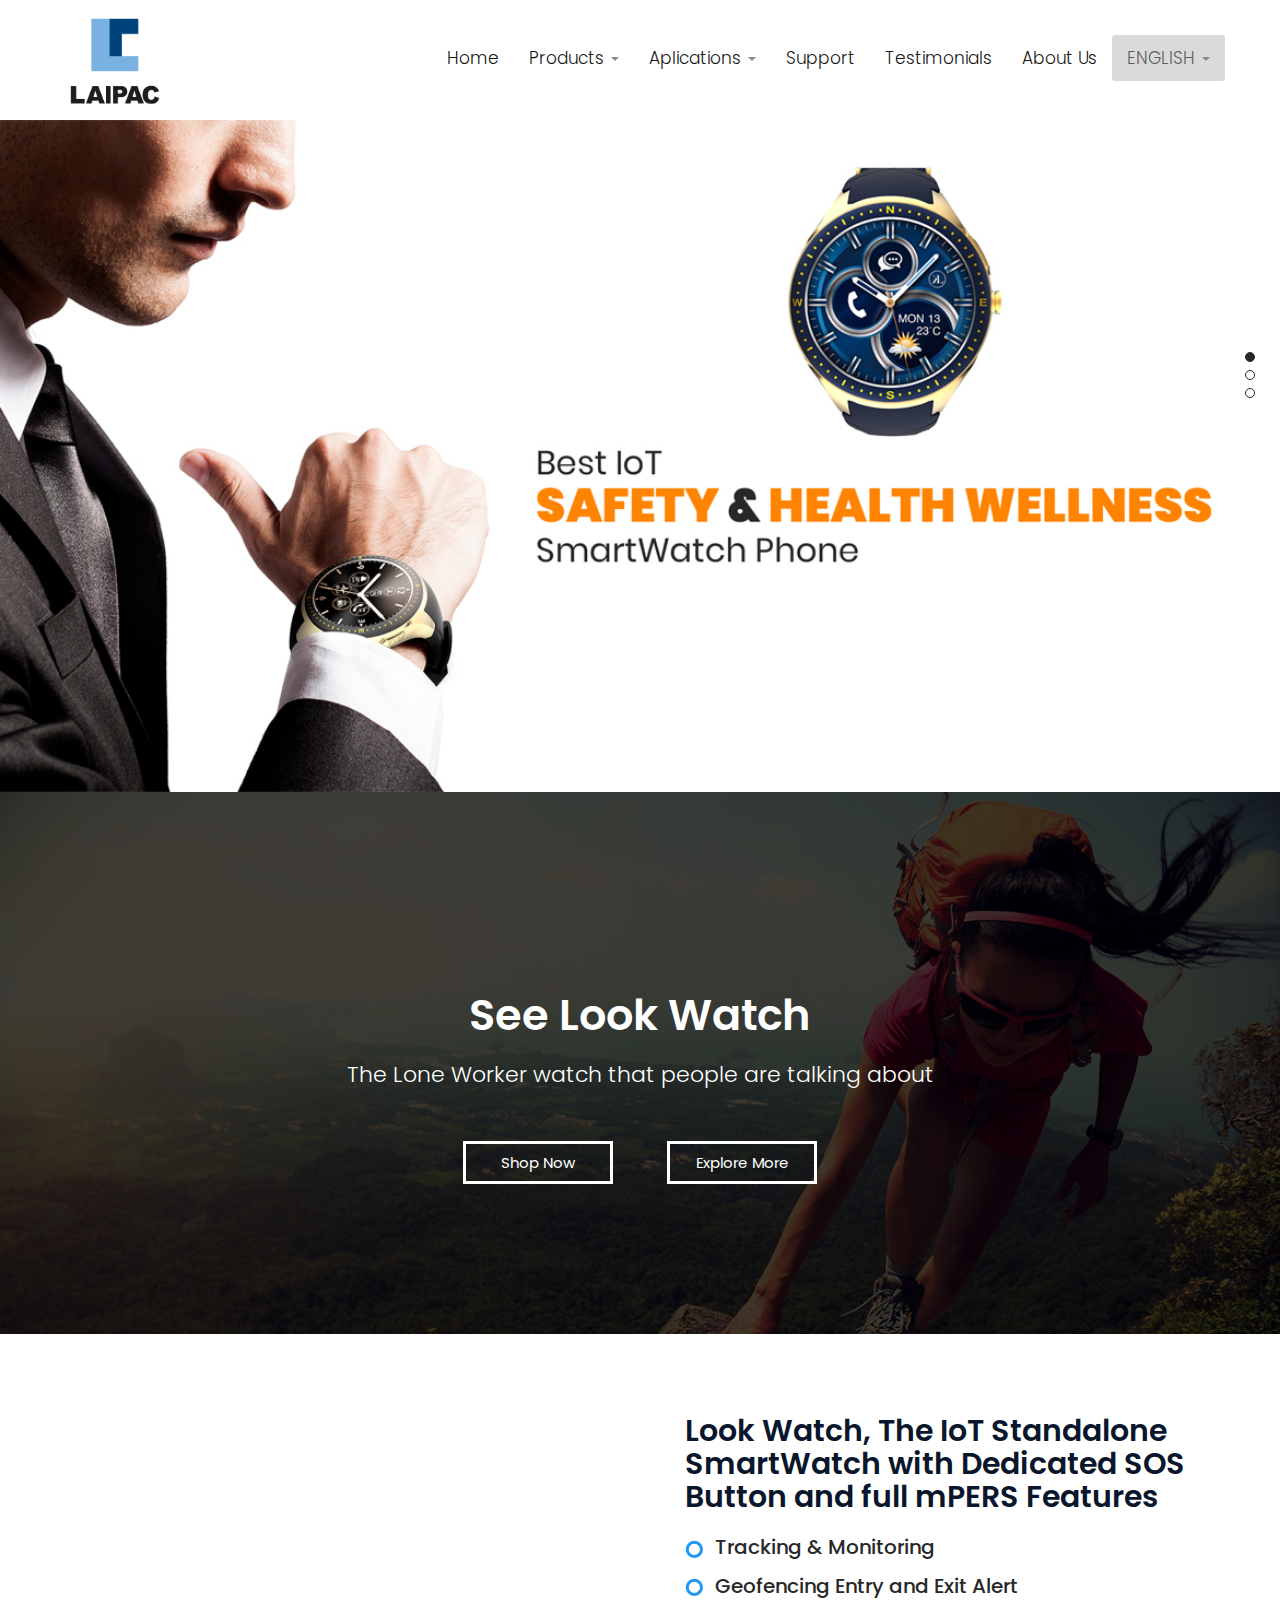
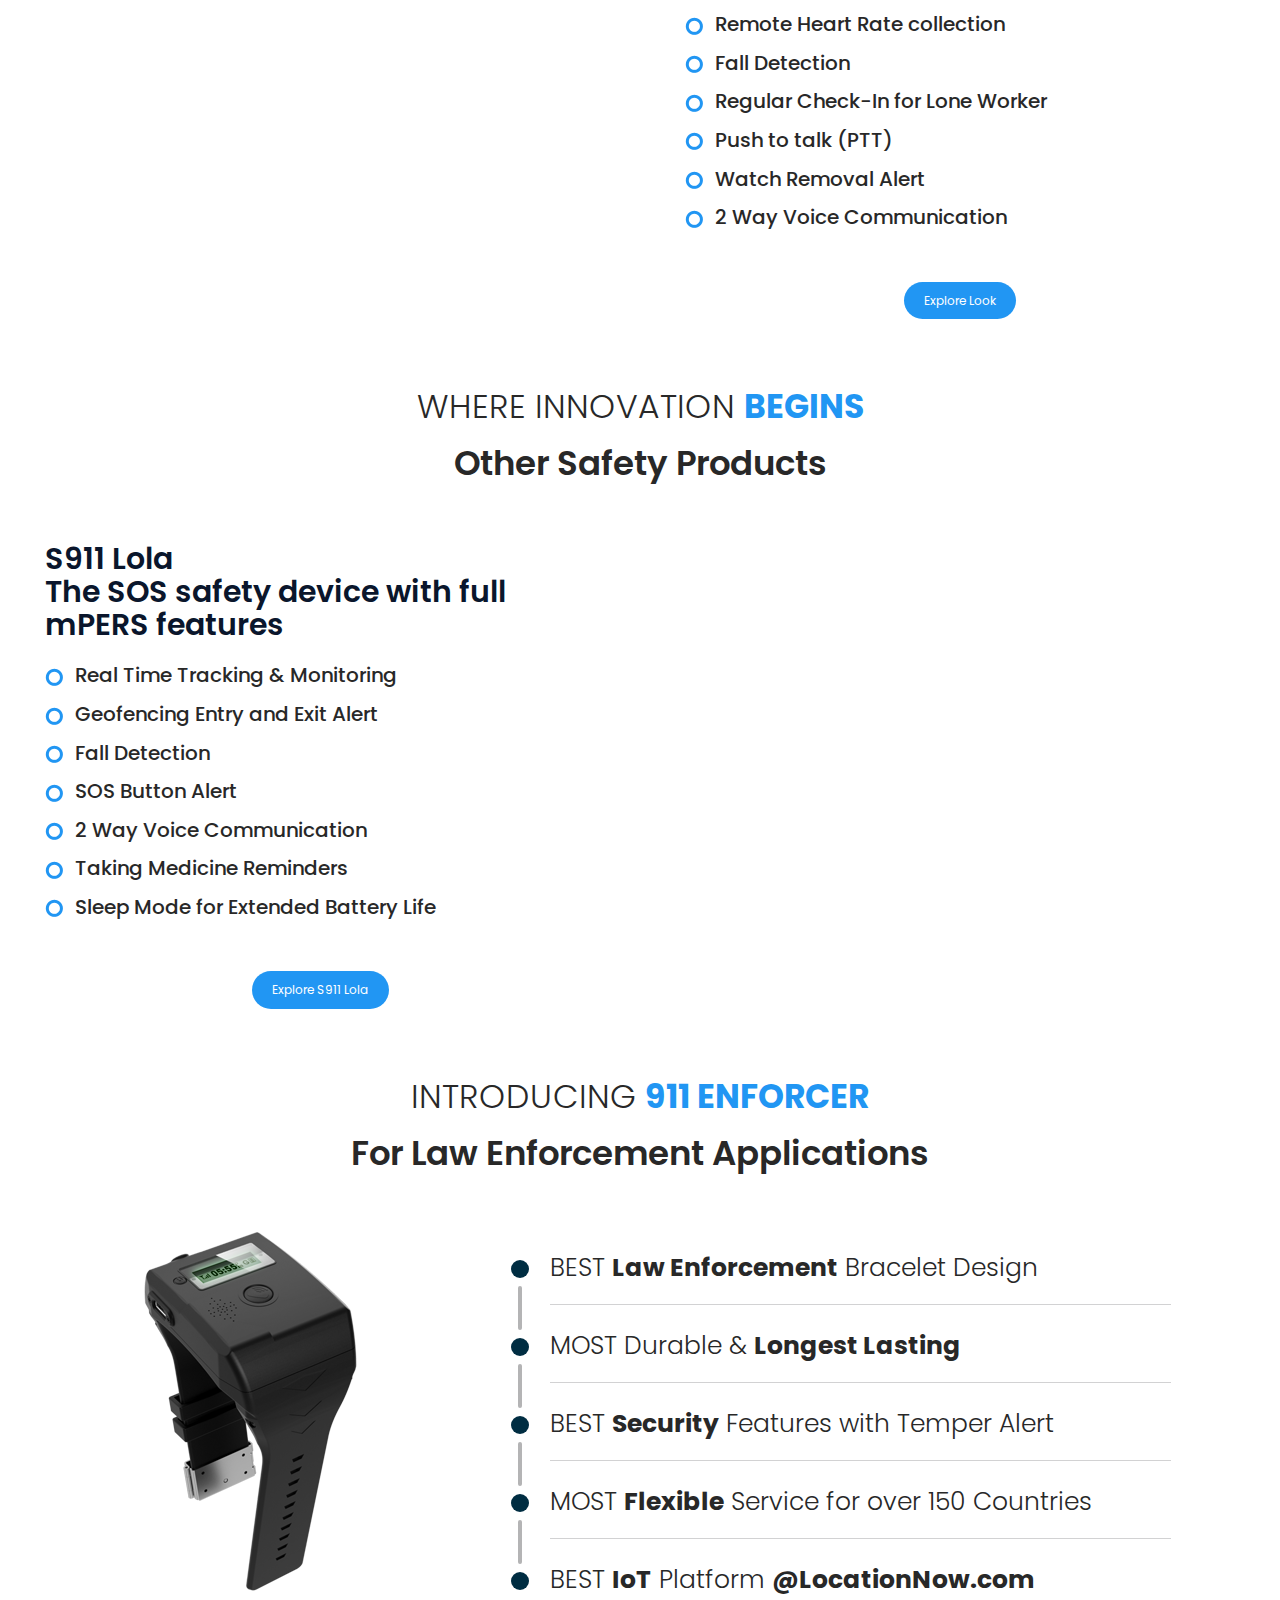
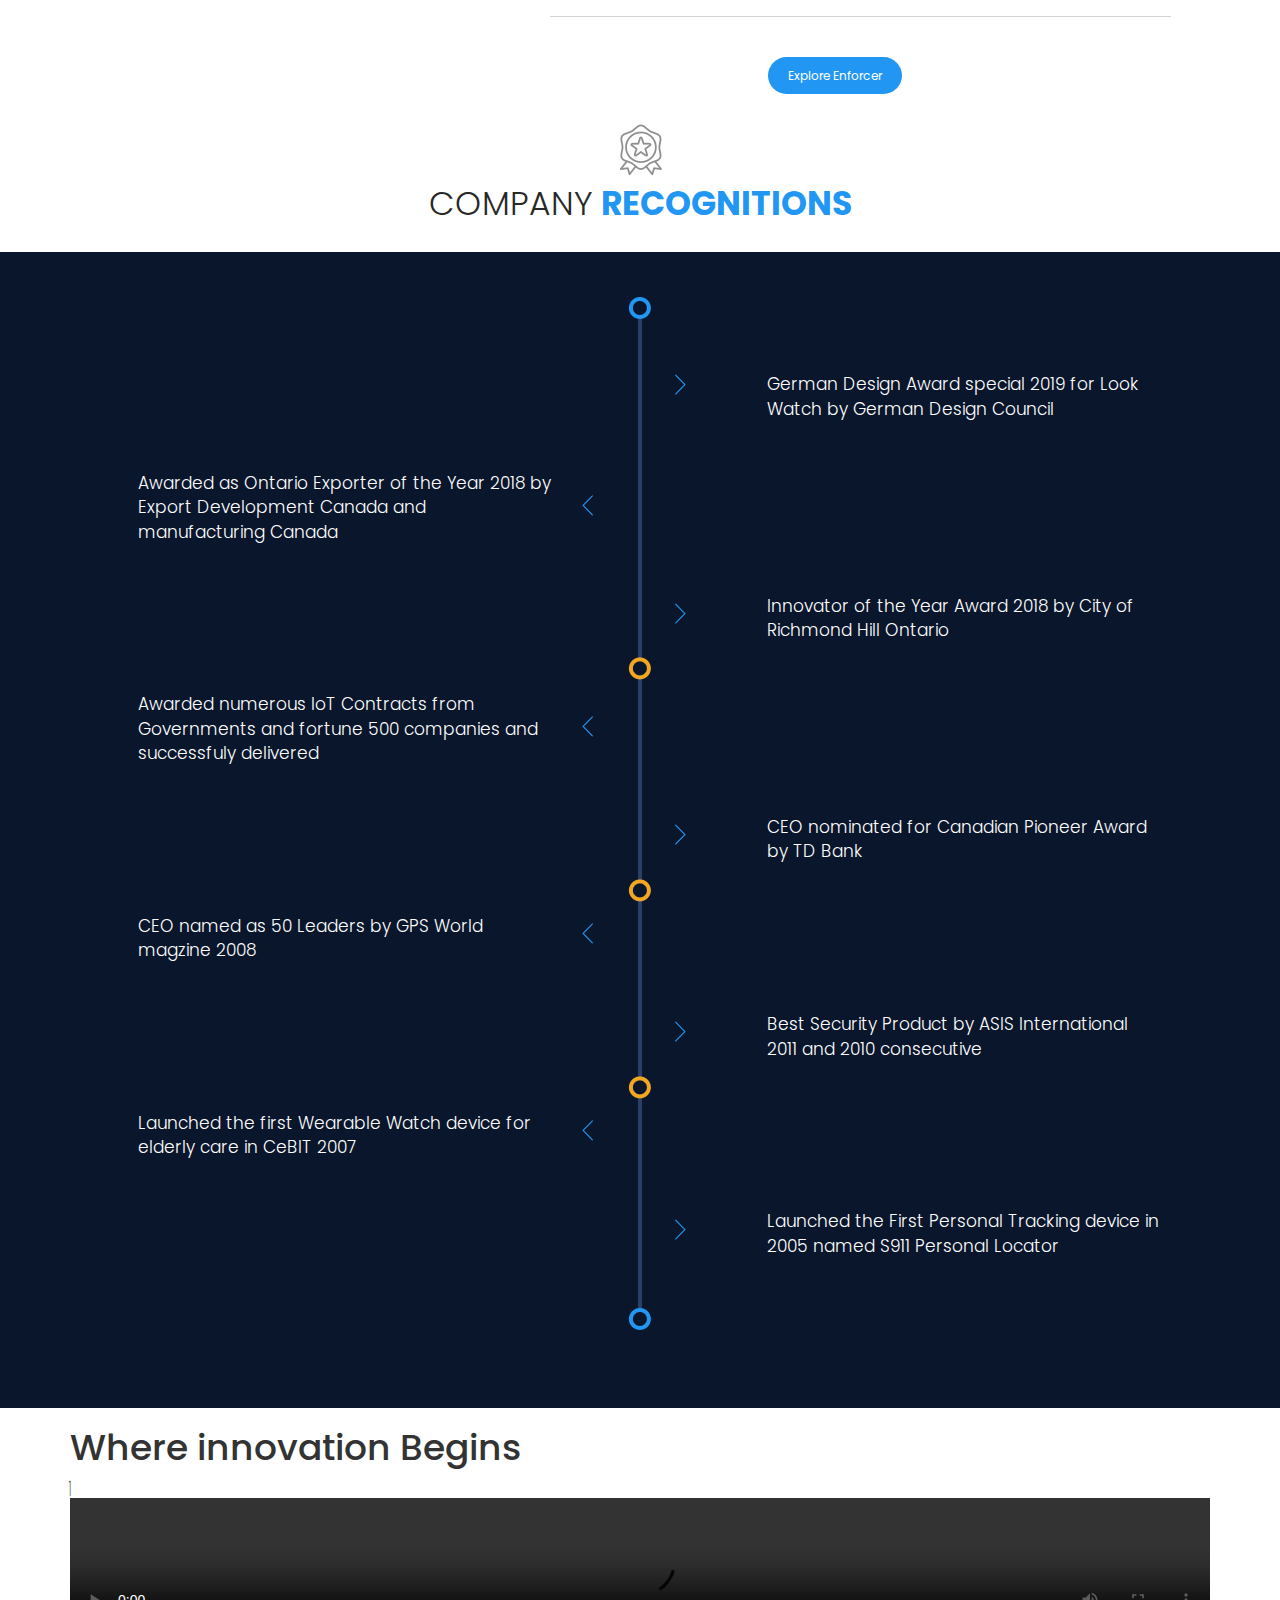
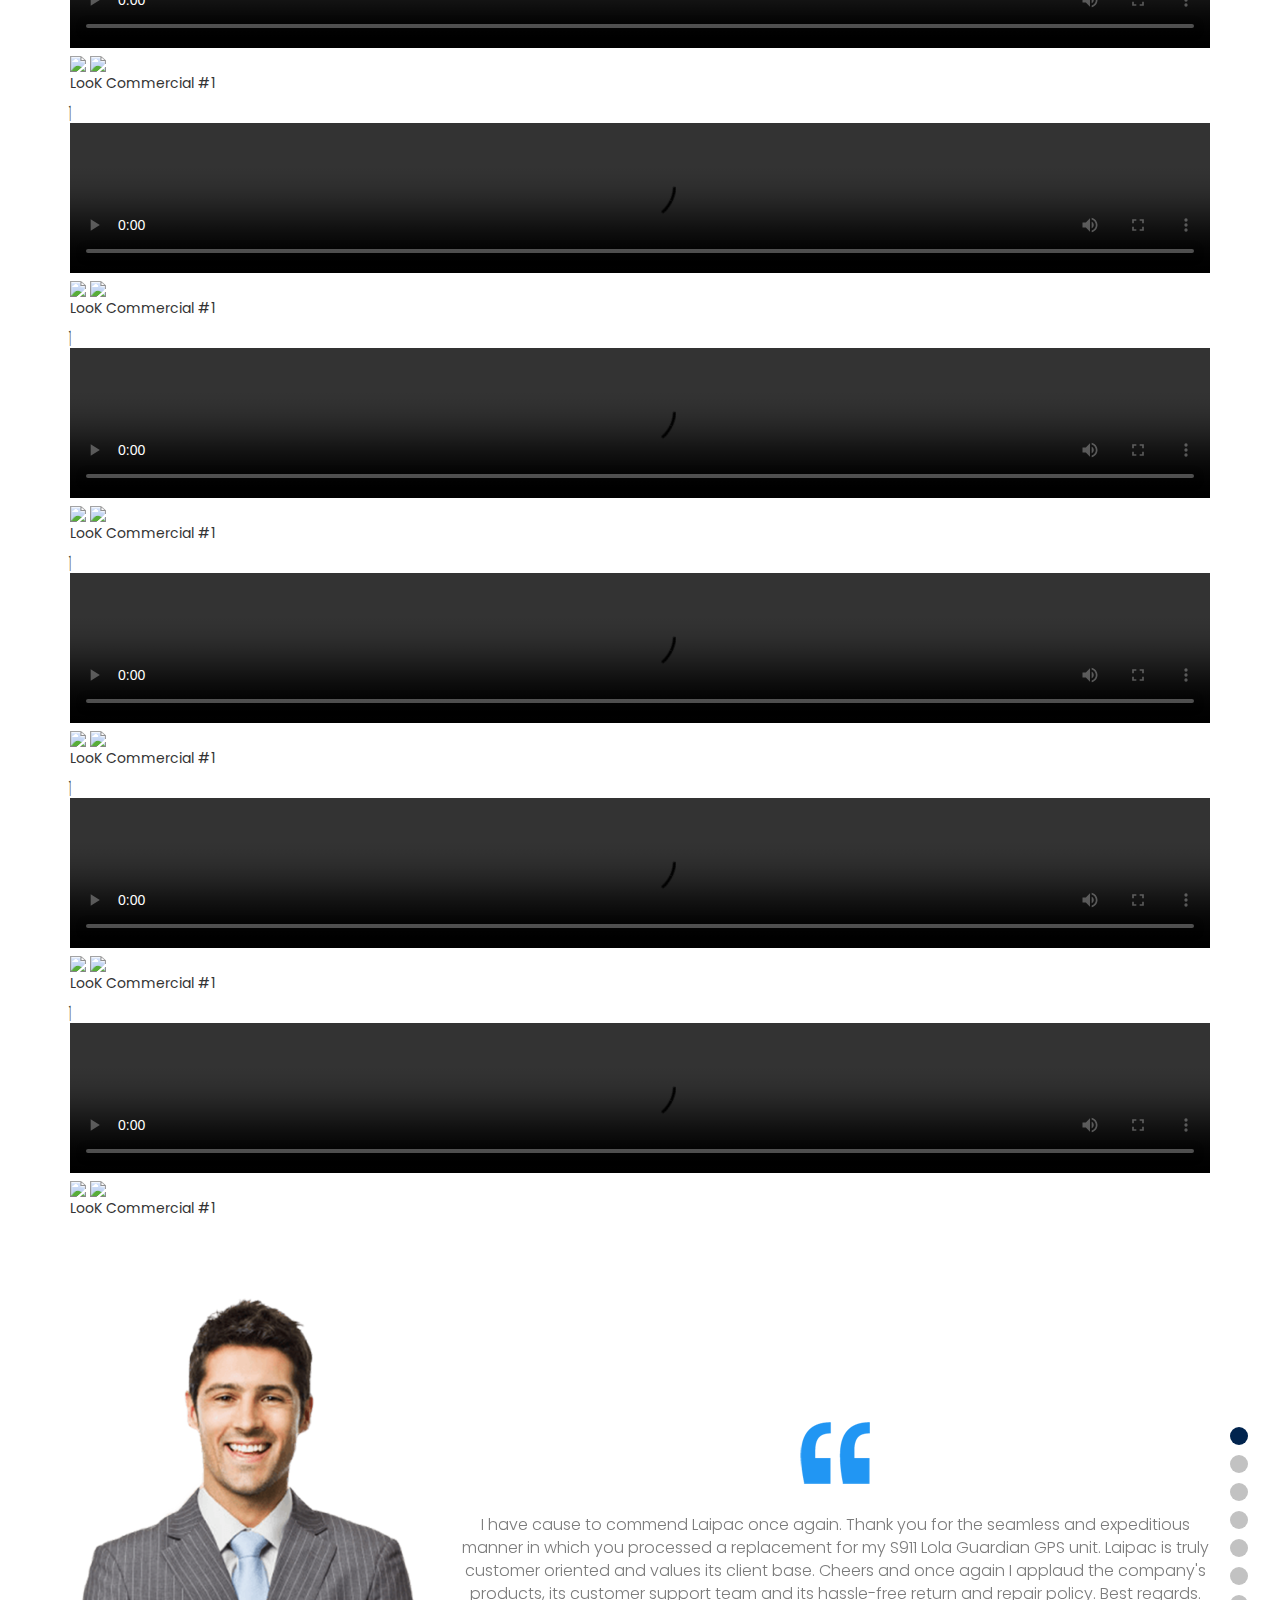
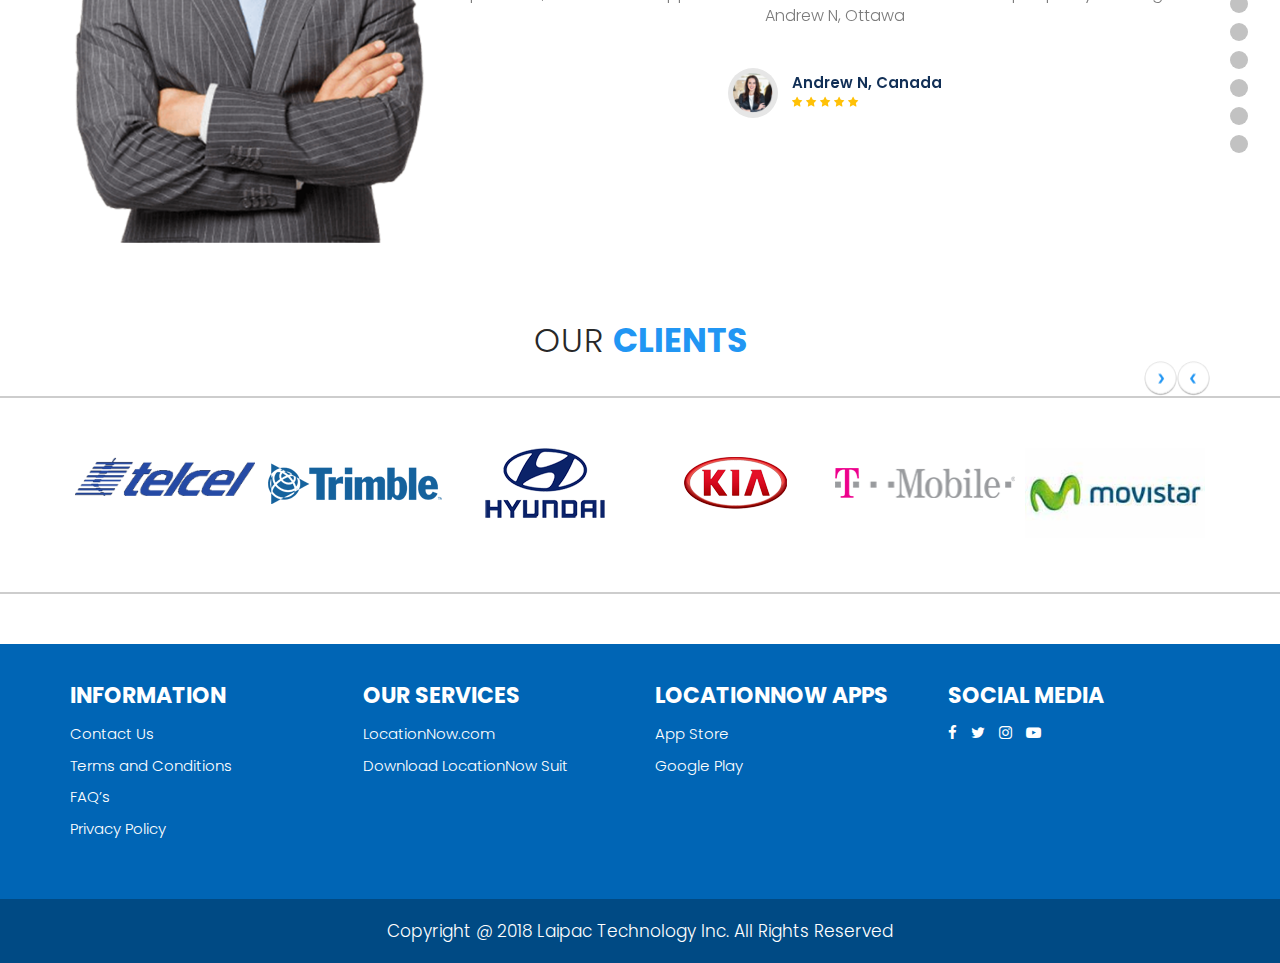
==== commit 012eea57: "Add files via upload" ====
--- a/index.html
+++ b/index.html
@@ -10,6 +10,8 @@
 <link href="css/bootstrap.min.css" rel="stylesheet" />
 <link href="css/jquery.bxslider.css" rel="stylesheet" type="text/css" />
 <link href="https://fonts.googleapis.com/css?family=Poppins:100,100i,200,200i,300,300i,400,400i,500,500i,600,600i,700,700i,800,800i,900,900i" rel="stylesheet">
+<link rel="stylesheet" href="https://use.fontawesome.com/releases/v5.6.1/css/all.css" integrity="sha384-gfdkjb5BdAXd+lj+gudLWI+BXq4IuLW5IT+brZEZsLFm++aCMlF1V92rMkPaX4PP" crossorigin="anonymous">
+
 <link href="css/font-awesome.css" rel="stylesheet" />
 <link href="css/style.css" rel="stylesheet" />
 </head>
@@ -398,6 +400,144 @@
 		</div>
 	</div>
 </section>
+
+
+<section id="videos-list">
+	<div class="container"> 
+
+		<h1> Where innovation <span> Begins </span> </h1>
+
+		<div class="videos-grid"> 
+
+			<div class="item"> 
+				<div class="video">
+
+					<div class="closevideo"> <i class="fas fa-times"></i> </div>
+
+					<video width="100%" controls>
+					  	<source src="http://clips.vorwaerts-gmbh.de/big_buck_bunny.mp4" type="video/mp4">				  
+						Your browser does not support the video tag.
+					</video>
+
+					<img class="thumb" src="https://i1.wp.com/www.apetogentleman.com/wp-content/uploads/2017/01/Omega-Seamaster-Planet-Ocean-22Deep-Black22-Collection.jpeg?fit=2400%2C1350&ssl=1">
+
+					<img class="playvideo" src="images/playbutton.png">
+				</div>
+
+				<p> LooK Commercial #1 </p>
+			</div>
+
+			<div class="item"> 
+				<div class="video">
+
+					<div class="closevideo"> <i class="fas fa-times"></i> </div>
+
+					<video width="100%" controls>
+					  	<source src="http://clips.vorwaerts-gmbh.de/big_buck_bunny.mp4" type="video/mp4">				  
+						Your browser does not support the video tag.
+					</video>
+
+					<img class="thumb" src="https://i1.wp.com/www.apetogentleman.com/wp-content/uploads/2017/01/Omega-Seamaster-Planet-Ocean-22Deep-Black22-Collection.jpeg?fit=2400%2C1350&ssl=1">
+
+					<img class="playvideo" src="images/playbutton.png">
+				</div>
+
+				<p> LooK Commercial #1 </p>
+			</div>
+
+			<div class="item"> 
+				<div class="video">
+
+					<div class="closevideo"> <i class="fas fa-times"></i> </div>
+
+					<video width="100%" controls>
+					  	<source src="http://clips.vorwaerts-gmbh.de/big_buck_bunny.mp4" type="video/mp4">				  
+						Your browser does not support the video tag.
+					</video>
+
+					<img class="thumb" src="https://i1.wp.com/www.apetogentleman.com/wp-content/uploads/2017/01/Omega-Seamaster-Planet-Ocean-22Deep-Black22-Collection.jpeg?fit=2400%2C1350&ssl=1">
+
+					<img class="playvideo" src="images/playbutton.png">
+				</div>
+
+				<p> LooK Commercial #1 </p>
+			</div>
+
+			<div class="item"> 
+				<div class="video">
+
+					<div class="closevideo"> <i class="fas fa-times"></i> </div>
+
+					<video width="100%" controls>
+					  	<source src="http://clips.vorwaerts-gmbh.de/big_buck_bunny.mp4" type="video/mp4">				  
+						Your browser does not support the video tag.
+					</video>
+
+					<img class="thumb" src="https://i1.wp.com/www.apetogentleman.com/wp-content/uploads/2017/01/Omega-Seamaster-Planet-Ocean-22Deep-Black22-Collection.jpeg?fit=2400%2C1350&ssl=1">
+
+					<img class="playvideo" src="images/playbutton.png">
+				</div>
+
+				<p> LooK Commercial #1 </p>
+			</div>
+
+			<div class="item"> 
+				<div class="video">
+
+					<div class="closevideo"> <i class="fas fa-times"></i> </div>
+
+					<video width="100%" controls>
+					  	<source src="http://clips.vorwaerts-gmbh.de/big_buck_bunny.mp4" type="video/mp4">				  
+						Your browser does not support the video tag.
+					</video>
+
+					<img class="thumb" src="https://i1.wp.com/www.apetogentleman.com/wp-content/uploads/2017/01/Omega-Seamaster-Planet-Ocean-22Deep-Black22-Collection.jpeg?fit=2400%2C1350&ssl=1">
+
+					<img class="playvideo" src="images/playbutton.png">
+				</div>
+
+				<p> LooK Commercial #1 </p>
+			</div>
+
+			<div class="item"> 
+				<div class="video">
+
+					<div class="closevideo"> <i class="fas fa-times"></i> </div>
+
+					<video width="100%" controls>
+					  	<source src="http://clips.vorwaerts-gmbh.de/big_buck_bunny.mp4" type="video/mp4">				  
+						Your browser does not support the video tag.
+					</video>
+
+					<img class="thumb" src="https://i1.wp.com/www.apetogentleman.com/wp-content/uploads/2017/01/Omega-Seamaster-Planet-Ocean-22Deep-Black22-Collection.jpeg?fit=2400%2C1350&ssl=1">
+
+					<img class="playvideo" src="images/playbutton.png">
+				</div>
+
+				<p> LooK Commercial #1 </p>
+			</div>
+
+			
+
+
+
+		</div>
+
+	</div>
+</section>
+
+
+
+
+
+
+
+
+
+
+
+
+
 <section id="testimonials">
 	<div class="container">
 		<div class="row">
@@ -777,7 +917,13 @@
 		<div class="row">
 			<div class="col-lg-12 title text-center col-sm-12 col-xs-12">
 				<div class="outside">
-					<h4>Our <span>Clients</span> <span id="slider-next"></span><span id="slider-prev"></span></h4>
+					<h4>Our <span>Clients</span> 
+						<div class="controls-arrows">
+							<span id="slider-prev"></span>
+							<span id="slider-next"></span>
+							
+						</div>
+					</h4>
 				</div>
 			</div>
 		</div>
@@ -871,7 +1017,11 @@
 <!-- Include all compiled plugins (below), or include individual files as needed -->
 <script src="js/bootstrap.min.js"></script>
 <script src="js/jquery.bxslider.js"></script>
+<script src="js/custom.js"></script>
+
+
 <script type="text/javascript">
+
 $(document).ready(function(){
     $('.bxslider').bxSlider({
 		controls:false,
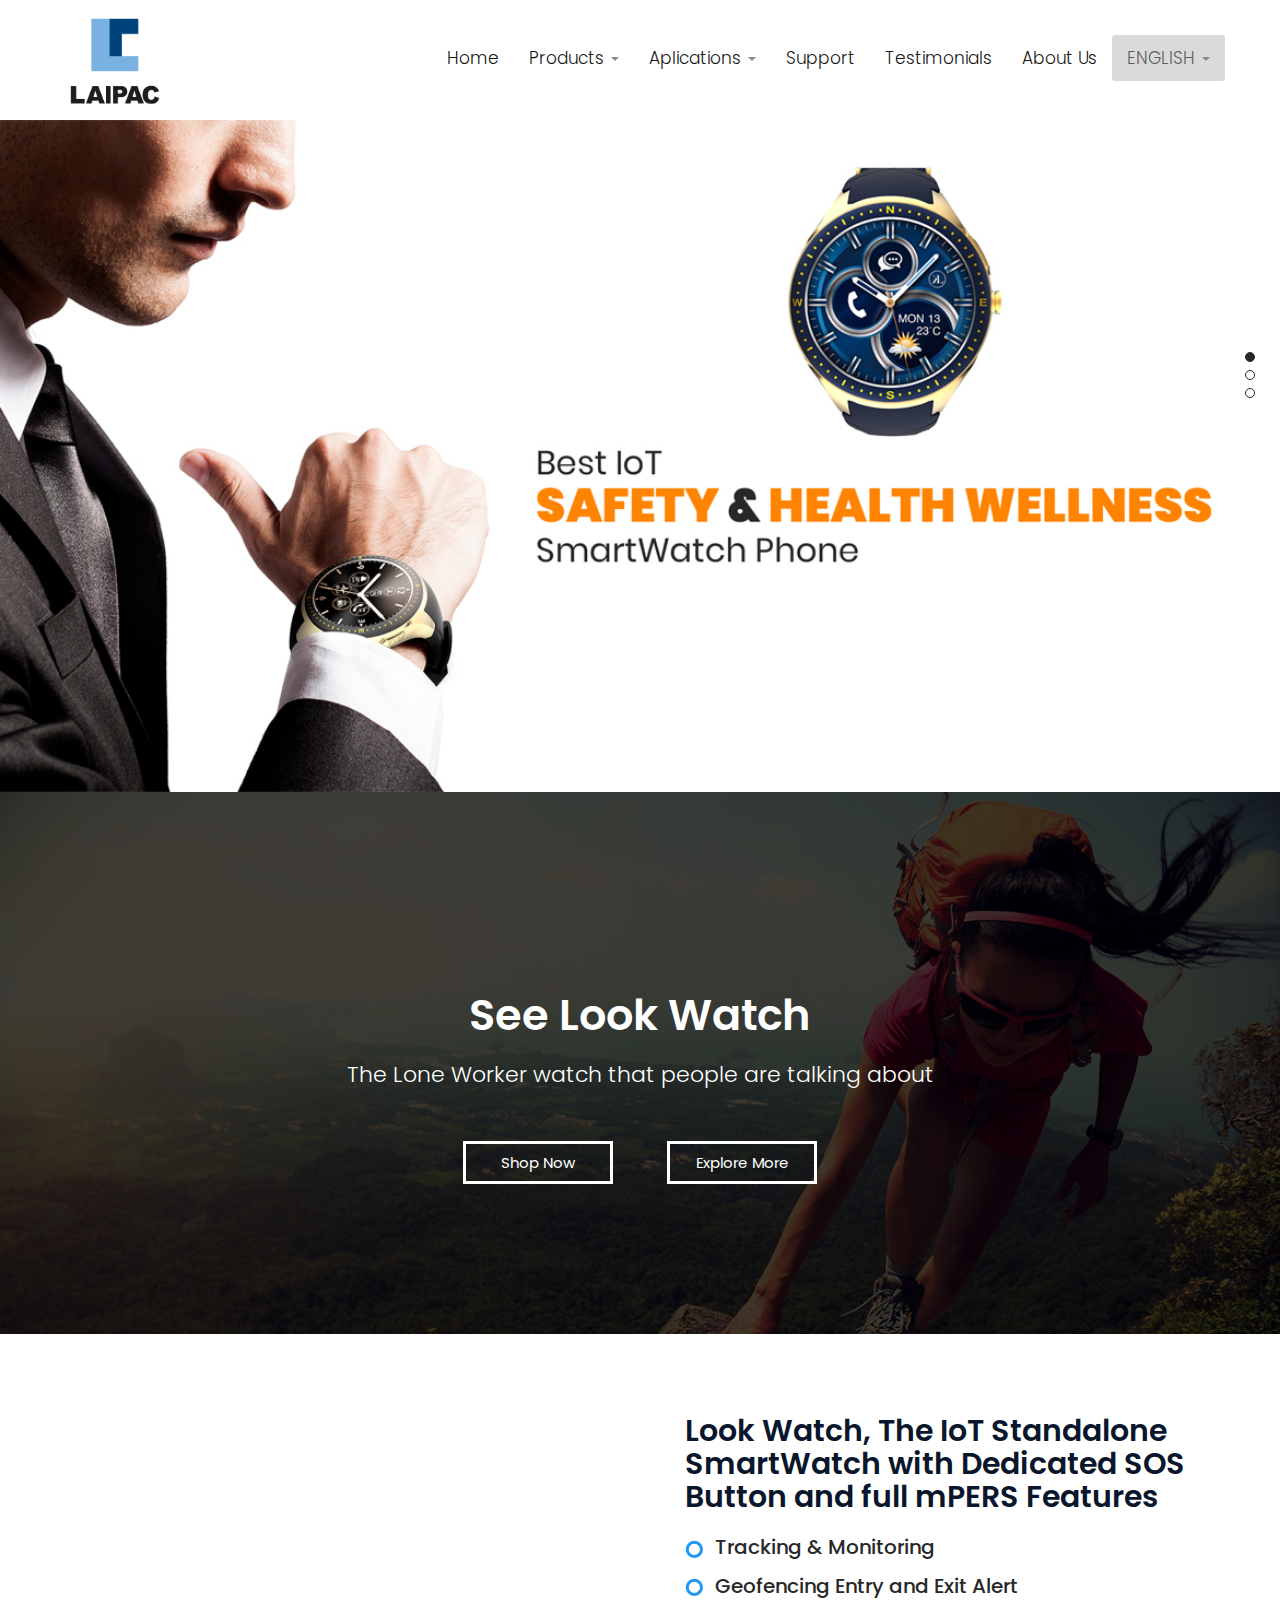
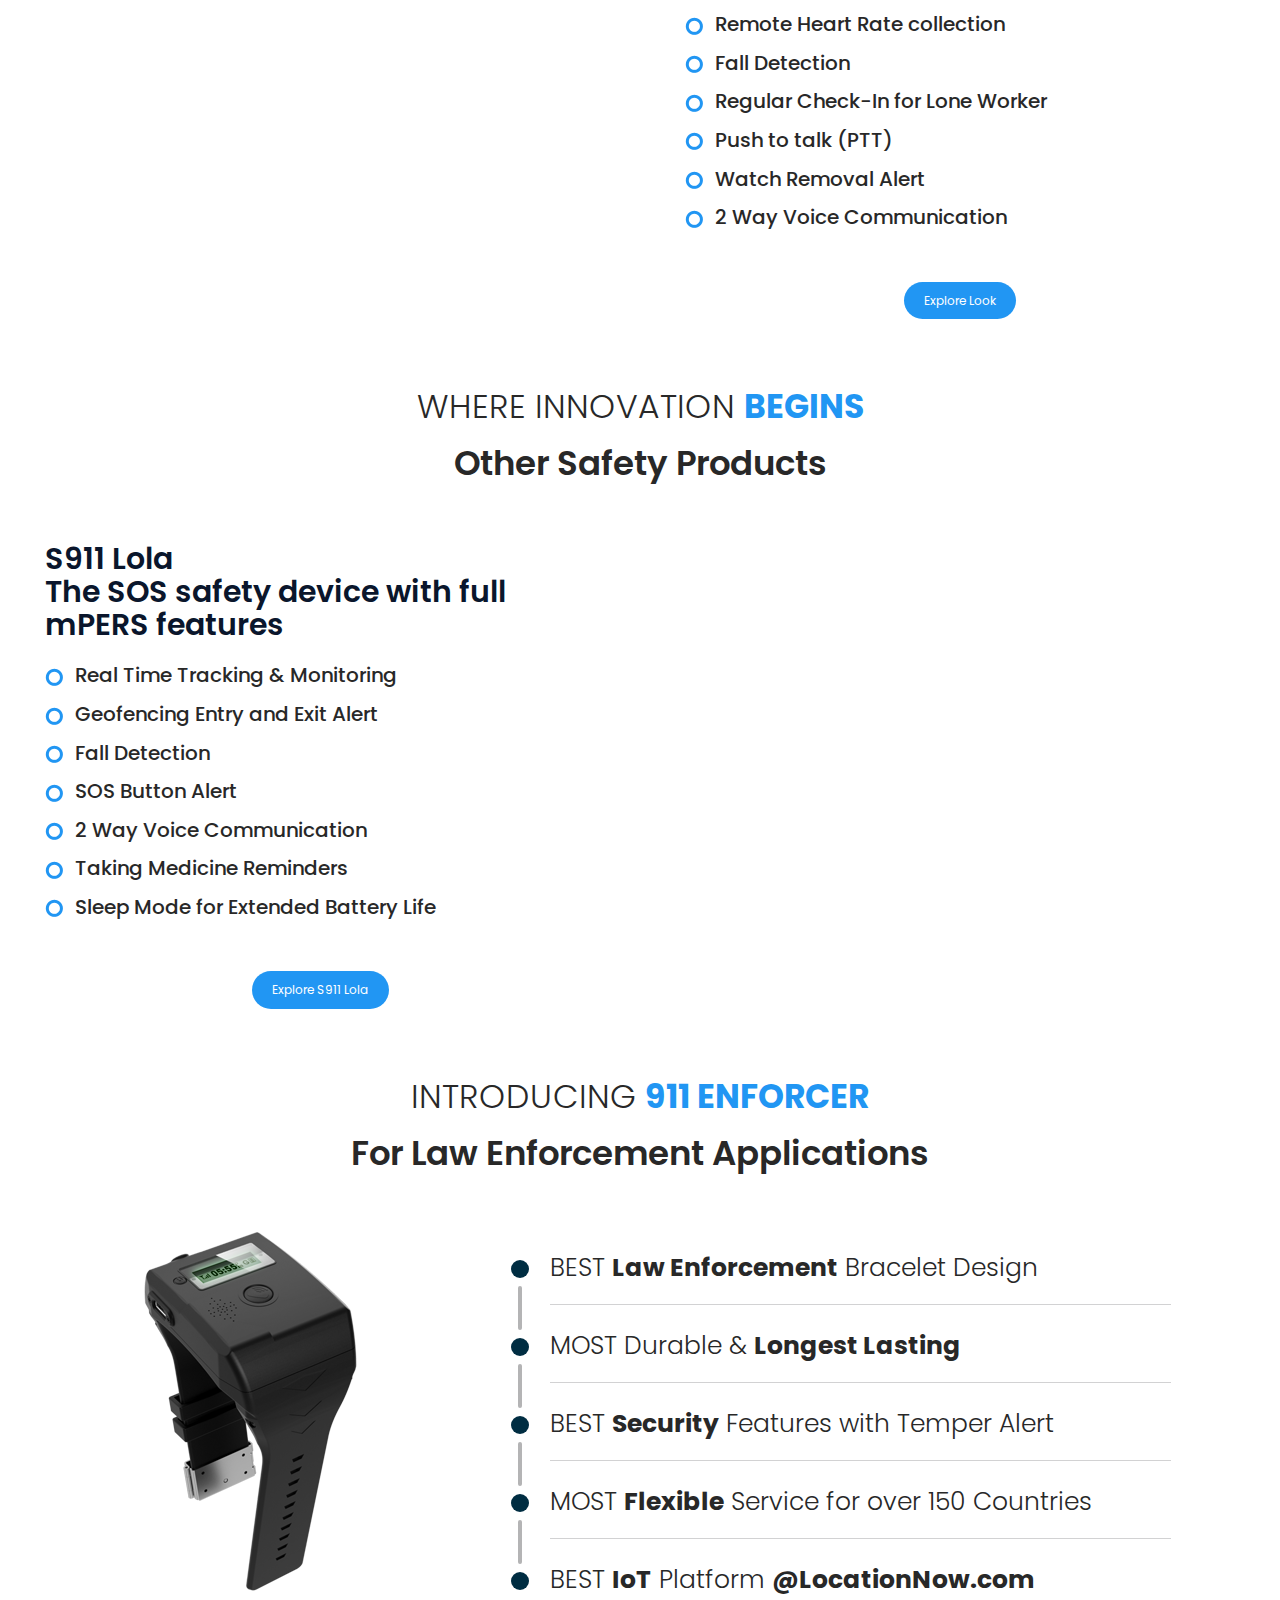
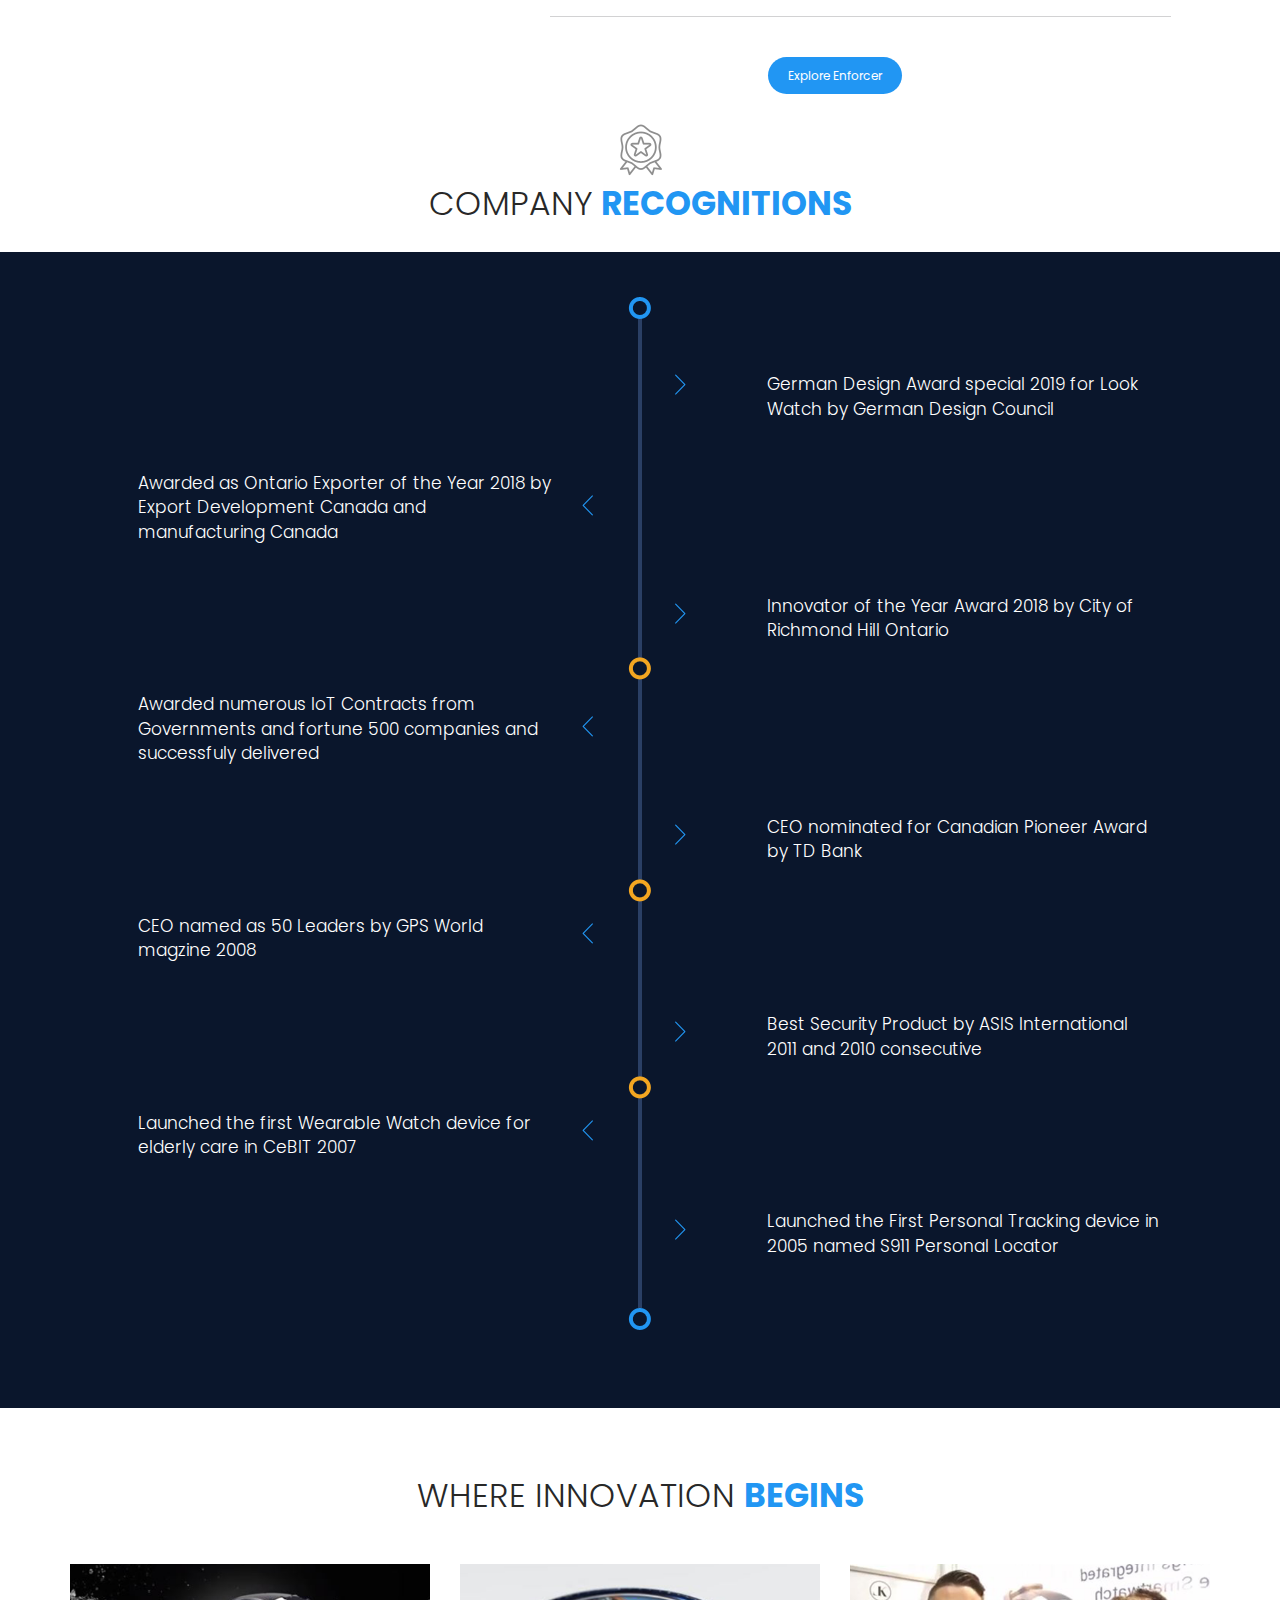
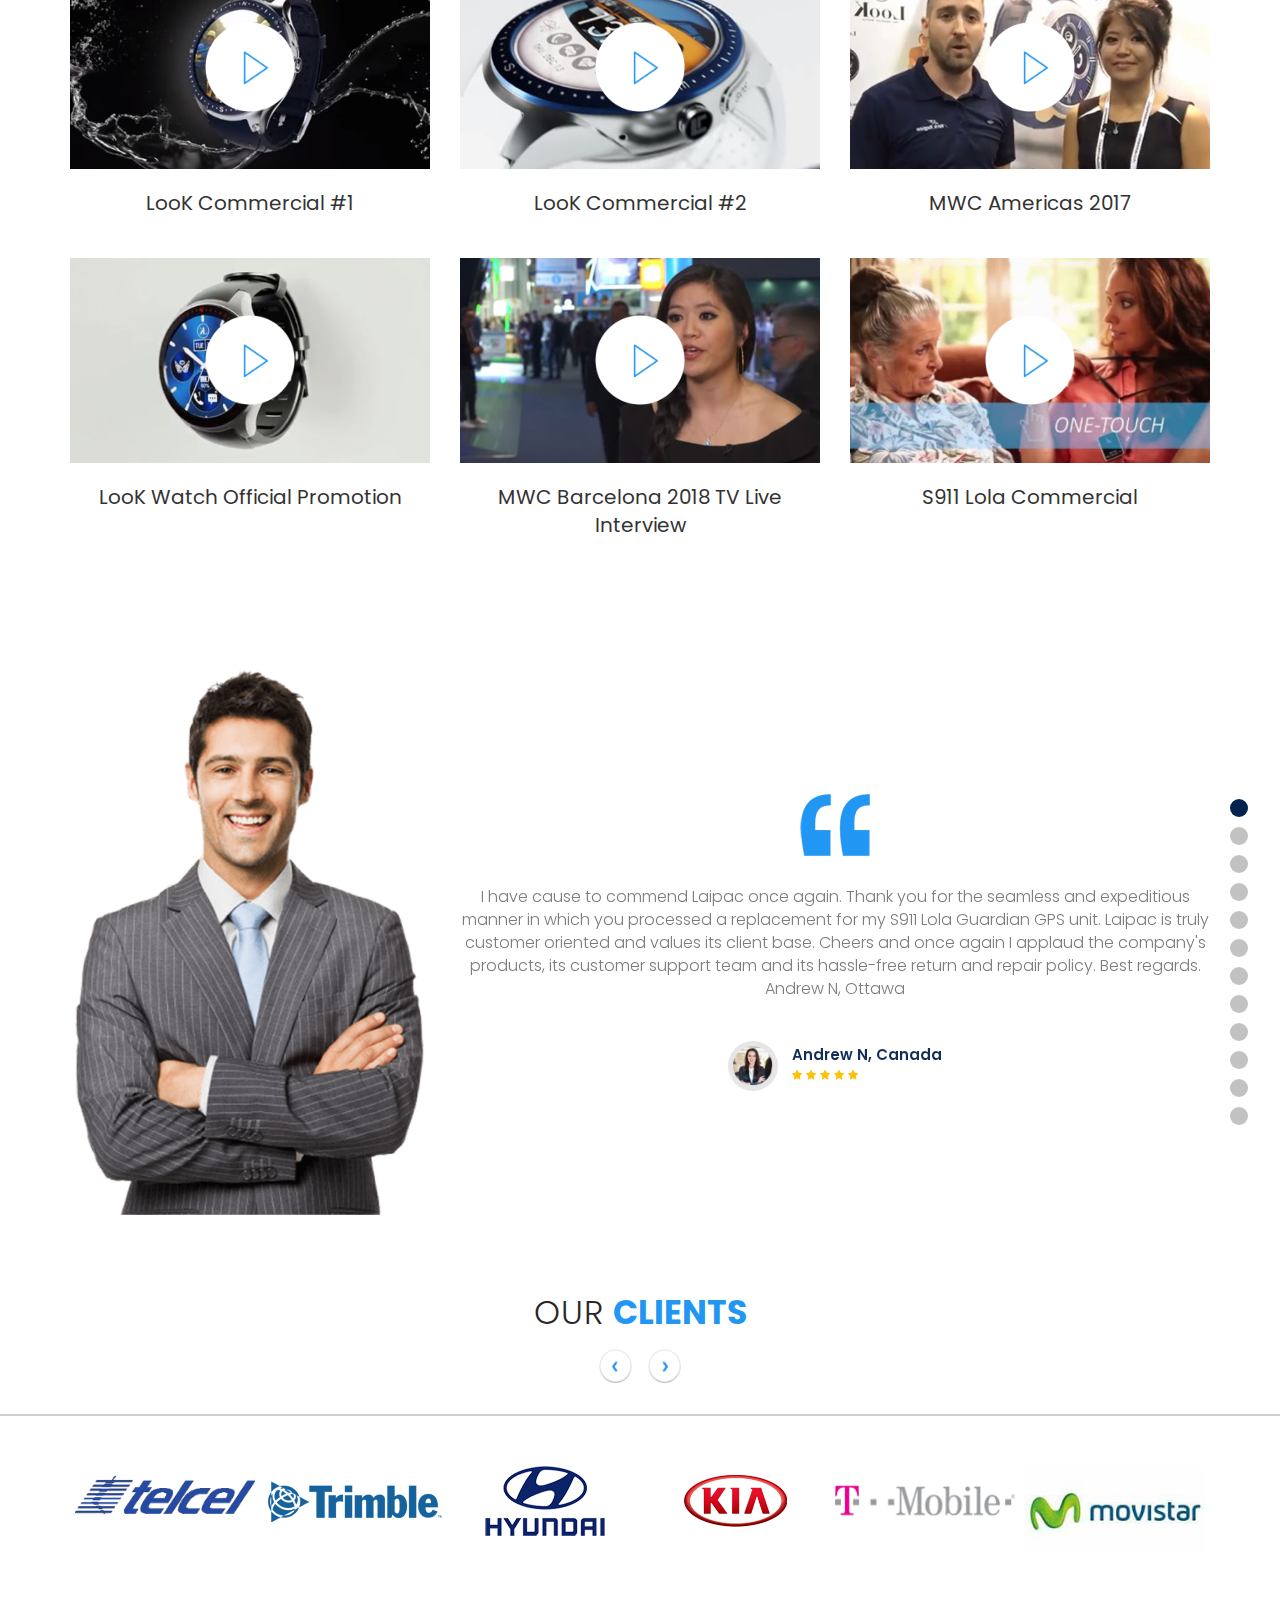
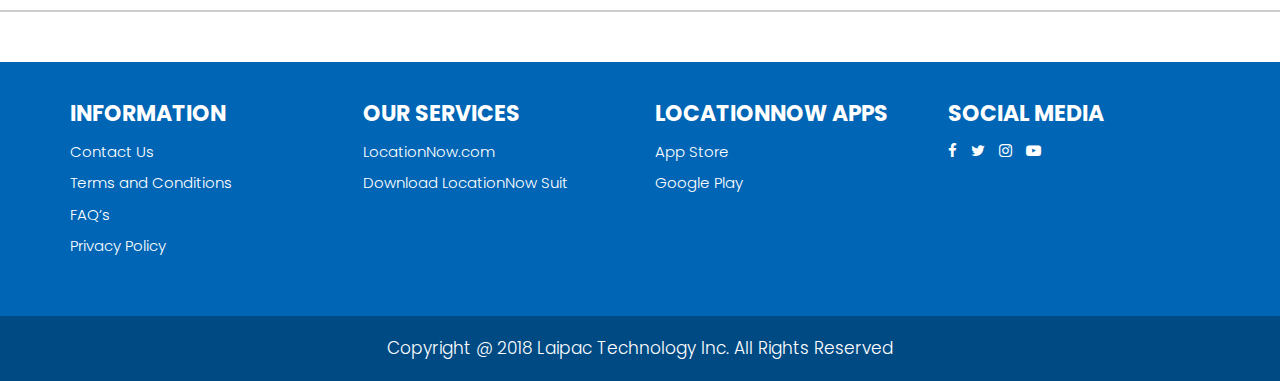
==== commit 6d9fc540: "Add files via upload" ====
--- a/index.html
+++ b/index.html
@@ -414,12 +414,9 @@
 
 					<div class="closevideo"> <i class="fas fa-times"></i> </div>
 
-					<video width="100%" controls>
-					  	<source src="http://clips.vorwaerts-gmbh.de/big_buck_bunny.mp4" type="video/mp4">				  
-						Your browser does not support the video tag.
-					</video>
-
-					<img class="thumb" src="https://i1.wp.com/www.apetogentleman.com/wp-content/uploads/2017/01/Omega-Seamaster-Planet-Ocean-22Deep-Black22-Collection.jpeg?fit=2400%2C1350&ssl=1">
+					<iframe class="youtube-video" width="100%" height="100%" src="https://www.youtube.com/embed/esB4yfCj8Pc" frameborder="0" allowfullscreen></iframe>
+
+					<img class="thumb" src="images/thumb1.png">
 
 					<img class="playvideo" src="images/playbutton.png">
 				</div>
@@ -432,17 +429,14 @@
 
 					<div class="closevideo"> <i class="fas fa-times"></i> </div>
 
-					<video width="100%" controls>
-					  	<source src="http://clips.vorwaerts-gmbh.de/big_buck_bunny.mp4" type="video/mp4">				  
-						Your browser does not support the video tag.
-					</video>
-
-					<img class="thumb" src="https://i1.wp.com/www.apetogentleman.com/wp-content/uploads/2017/01/Omega-Seamaster-Planet-Ocean-22Deep-Black22-Collection.jpeg?fit=2400%2C1350&ssl=1">
+					<iframe class="youtube-video" width="100%" height="100%" src="https://www.youtube.com/embed/K3WBwz2NFUI" frameborder="0" allowfullscreen></iframe>
+
+					<img class="thumb" src="images/thumb2.png">
 
 					<img class="playvideo" src="images/playbutton.png">
 				</div>
 
-				<p> LooK Commercial #1 </p>
+				<p> LooK Commercial #2 </p>
 			</div>
 
 			<div class="item"> 
@@ -450,17 +444,14 @@
 
 					<div class="closevideo"> <i class="fas fa-times"></i> </div>
 
-					<video width="100%" controls>
-					  	<source src="http://clips.vorwaerts-gmbh.de/big_buck_bunny.mp4" type="video/mp4">				  
-						Your browser does not support the video tag.
-					</video>
-
-					<img class="thumb" src="https://i1.wp.com/www.apetogentleman.com/wp-content/uploads/2017/01/Omega-Seamaster-Planet-Ocean-22Deep-Black22-Collection.jpeg?fit=2400%2C1350&ssl=1">
+					<iframe class="youtube-video" width="100%" height="100%" src="https://www.youtube.com/embed/RDRwRck1ie0" frameborder="0" allowfullscreen></iframe>
+
+					<img class="thumb" src="images/thumb3.png">
 
 					<img class="playvideo" src="images/playbutton.png">
 				</div>
 
-				<p> LooK Commercial #1 </p>
+				<p> MWC Americas 2017 </p>
 			</div>
 
 			<div class="item"> 
@@ -468,17 +459,14 @@
 
 					<div class="closevideo"> <i class="fas fa-times"></i> </div>
 
-					<video width="100%" controls>
-					  	<source src="http://clips.vorwaerts-gmbh.de/big_buck_bunny.mp4" type="video/mp4">				  
-						Your browser does not support the video tag.
-					</video>
-
-					<img class="thumb" src="https://i1.wp.com/www.apetogentleman.com/wp-content/uploads/2017/01/Omega-Seamaster-Planet-Ocean-22Deep-Black22-Collection.jpeg?fit=2400%2C1350&ssl=1">
+					<iframe class="youtube-video" width="100%" height="100%" src="https://www.youtube.com/embed/QsBm-SIqw8c" frameborder="0" allowfullscreen></iframe>
+
+					<img class="thumb" src="images/thumb4.png">
 
 					<img class="playvideo" src="images/playbutton.png">
 				</div>
 
-				<p> LooK Commercial #1 </p>
+				<p> LooK Watch Official Promotion </p>
 			</div>
 
 			<div class="item"> 
@@ -486,17 +474,14 @@
 
 					<div class="closevideo"> <i class="fas fa-times"></i> </div>
 
-					<video width="100%" controls>
-					  	<source src="http://clips.vorwaerts-gmbh.de/big_buck_bunny.mp4" type="video/mp4">				  
-						Your browser does not support the video tag.
-					</video>
-
-					<img class="thumb" src="https://i1.wp.com/www.apetogentleman.com/wp-content/uploads/2017/01/Omega-Seamaster-Planet-Ocean-22Deep-Black22-Collection.jpeg?fit=2400%2C1350&ssl=1">
+					<iframe class="youtube-video" width="100%" height="100%" src="https://www.youtube.com/embed/ECbglj9JrMs" frameborder="0" allowfullscreen></iframe>
+
+					<img class="thumb" src="images/thumb5.png">
 
 					<img class="playvideo" src="images/playbutton.png">
 				</div>
 
-				<p> LooK Commercial #1 </p>
+				<p> MWC Barcelona 2018 TV Live Interview </p>
 			</div>
 
 			<div class="item"> 
@@ -504,17 +489,14 @@
 
 					<div class="closevideo"> <i class="fas fa-times"></i> </div>
 
-					<video width="100%" controls>
-					  	<source src="http://clips.vorwaerts-gmbh.de/big_buck_bunny.mp4" type="video/mp4">				  
-						Your browser does not support the video tag.
-					</video>
-
-					<img class="thumb" src="https://i1.wp.com/www.apetogentleman.com/wp-content/uploads/2017/01/Omega-Seamaster-Planet-Ocean-22Deep-Black22-Collection.jpeg?fit=2400%2C1350&ssl=1">
+					<iframe class="youtube-video" width="100%" height="100%" src="https://www.youtube.com/embed/9NVWGHJz6jI" frameborder="0" allowfullscreen></iframe>
+
+					<img class="thumb" src="images/thumb6.png">
 
 					<img class="playvideo" src="images/playbutton.png">
 				</div>
 
-				<p> LooK Commercial #1 </p>
+				<p> S911 Lola Commercial </p>
 			</div>
 
 			
--- a/css/style.css
+++ b/css/style.css
@@ -634,12 +634,9 @@
 }
 
 
-#client #slider-prev {
-	float:right;
-}
-
+
+.controls-arrows {margin-top: 15px;}
 #client #slider-next {
-	float:right;
 	margin-left:7px;
 }
 
@@ -1062,9 +1059,10 @@
 }
 
 .navbar-default .navbar-toggle {
-	margin-top:32px;
+	
 	margin-right:0px;
 	border:none;
+
 }
 
 .navbar-default .navbar-toggle:focus, .navbar-default .navbar-toggle:hover {
@@ -1094,7 +1092,7 @@
 }
 
 #testimonials .bx-controls {
-	right:40px;
+	right:-20px;
 }
 
 #header {
@@ -1250,7 +1248,7 @@
 
 
 #testimonials .bx-controls {
-	right:40px;
+	right:0px;
 }
 
 .navbar-default .navbar-nav>li>a {
@@ -1325,4 +1323,132 @@
     right: 4px;
     top: 141px;
 }
+
+}
+.navbar-header {padding-right: 15px}
+.navbar-default .navbar-toggle {
+	top:22px;
+	border:1px solid #ddd!important;
+}
+
+
+#videos-list h1 {
+	color: #282828;
+    font-size: 33px;
+    font-weight: 300;
+    text-transform: uppercase;
+    margin-bottom: 30px;
+    margin-bottom: 50px;
+    text-align: center;
+}
+
+#videos-list h1 span {
+    color: #2196f3;
+    font-weight: bold;	
+}
+
+
+#videos-list .video {
+	position: relative;
+	transition: 600ms all;
+
+}
+
+.youtube-video {min-height: 200px}
+
+#videos-list .thumb {
+	position: absolute;
+	left:0;
+	top:0;
+	height: 100%;
+	width: 100%;
+	object-fit: cover;
+	z-index: 1;
+}
+
+#videos-list .playvideo {
+	position: absolute;
+	top:50%;
+	transform: translateY(-50%);
+	left:0;
+	right: 0;
+	margin:0 auto;
+	z-index: 2;
+	cursor: pointer;
+	transition: 0.2s;
+	max-width: 25%;
+}
+
+#videos-list .playvideo:hover {
+	transform: translateY(-50%) scale(1.05);
+}
+
+#videos-list p {
+	text-align: center; 
+	margin-top: 20px;
+	font-size: 20px;
+}
+
+.videos-grid {
+	display: grid;
+	grid-template-columns: 1fr 1fr 1fr;
+	grid-gap: 30px;
+}
+
+#videos-list {
+	padding:50px 0;
+}
+#videos-list video {object-fit: contain}
+.closevideo {
+	display: none;
+	cursor: pointer;
+	position: absolute;
+    z-index: 100;
+    right: 20px;
+    top: 20px;
+    font-size: 33px;
+    background: #dedede94;
+    padding: 15px 25px;
+    border-radius: 50%;
+}
+
+
+
+#videos-list .video.playing {
+    position: fixed;
+    top: 0;
+    z-index: 100;
+    left: 0;
+    right: 0;
+    margin: 0 auto;
+    width: 100%;
+    height: 100%;
+    top: 50%;
+    transform: translateY(-50%);
+    border: 10px solid white;
+    -webkit-box-shadow: 0px 0px 17px 0px rgba(0,0,0,0.28);
+    -moz-box-shadow: 0px 0px 17px 0px rgba(0,0,0,0.28);
+    box-shadow: 0px 0px 17px 0px rgba(0,0,0,0.28);
+    background: white;	
+}
+
+@media only screen and (max-width: 867px) {
+	#testimonials .bx-controls {display: none}
+}
+
+@media only screen and (max-width: 767px) {
+	.videos-grid {
+		grid-template-columns: 1fr 1fr;
+	}
+	.tablecell {padding-top: 50px;}
+
+}
+
+
+
+@media only screen and (max-width: 580px) {
+	.videos-grid {
+		grid-template-columns: 1fr;
+	}
+	.bx-pager {display: none}
 }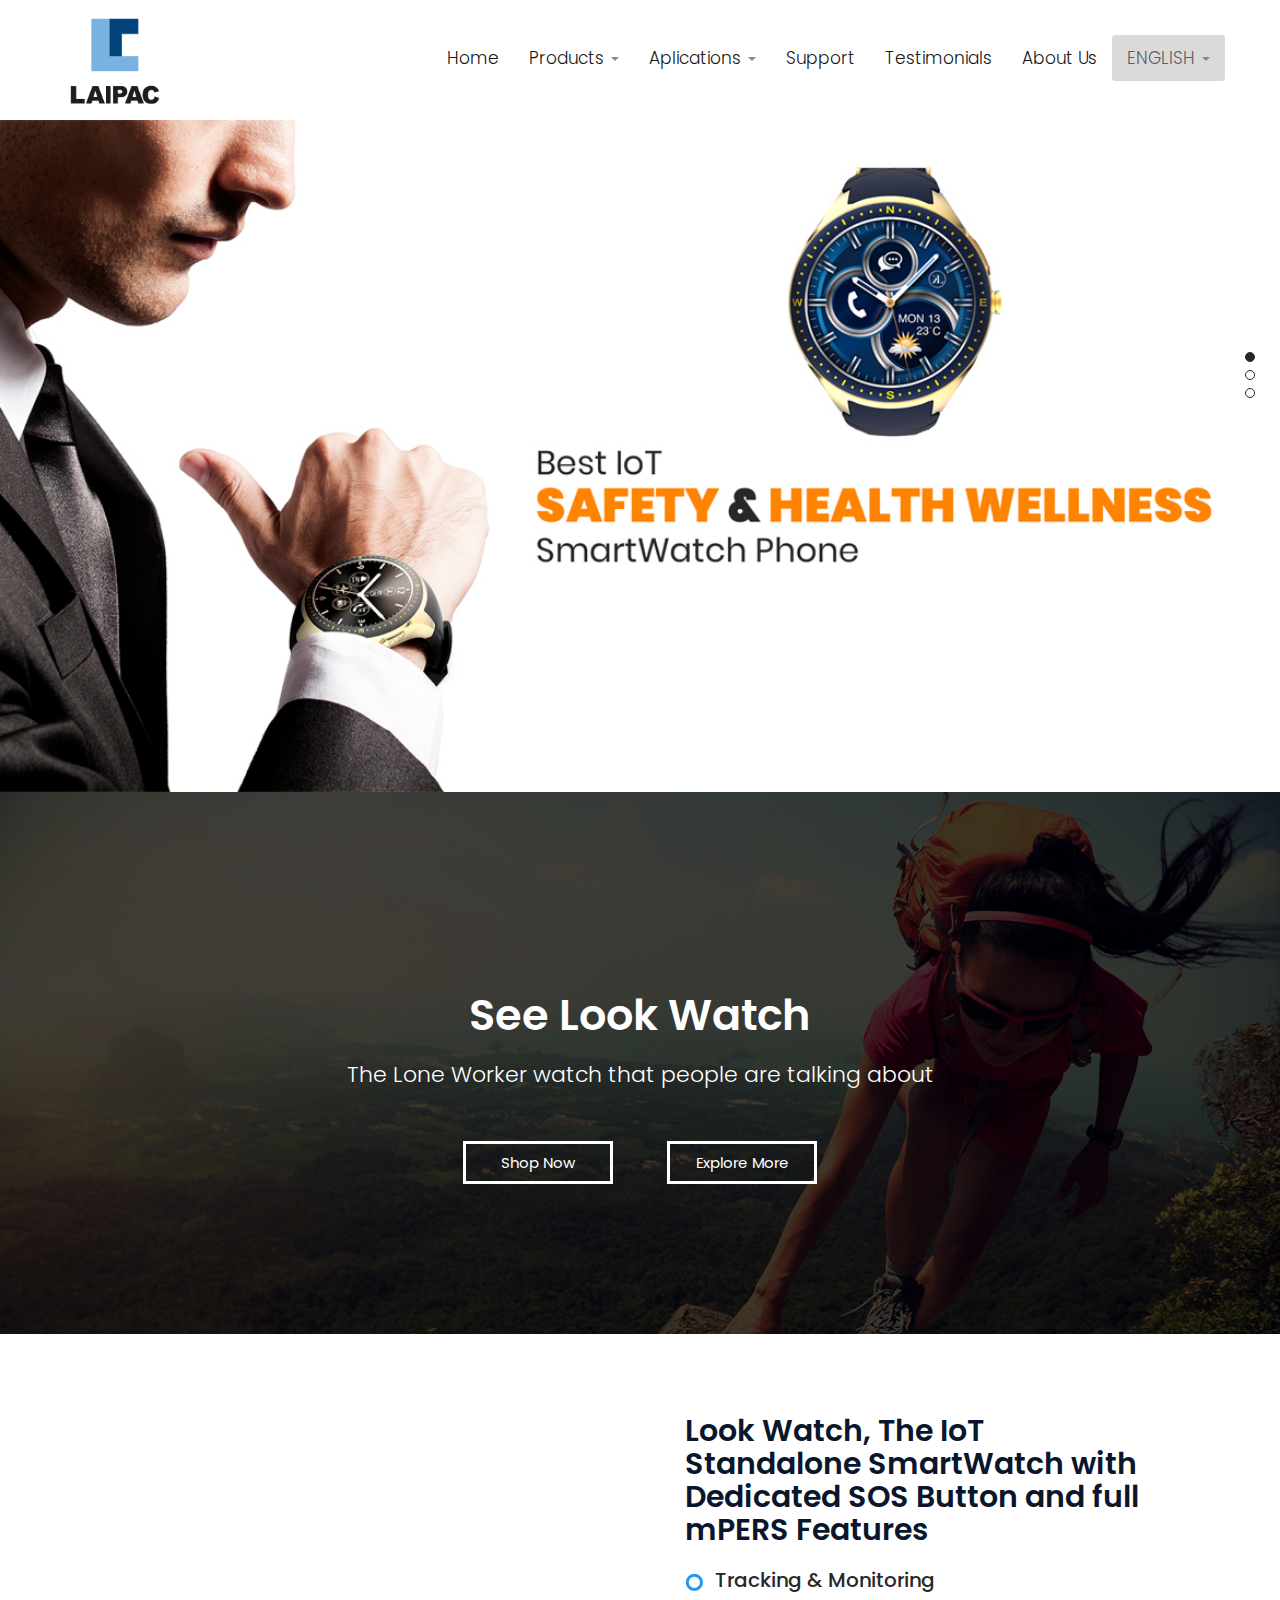
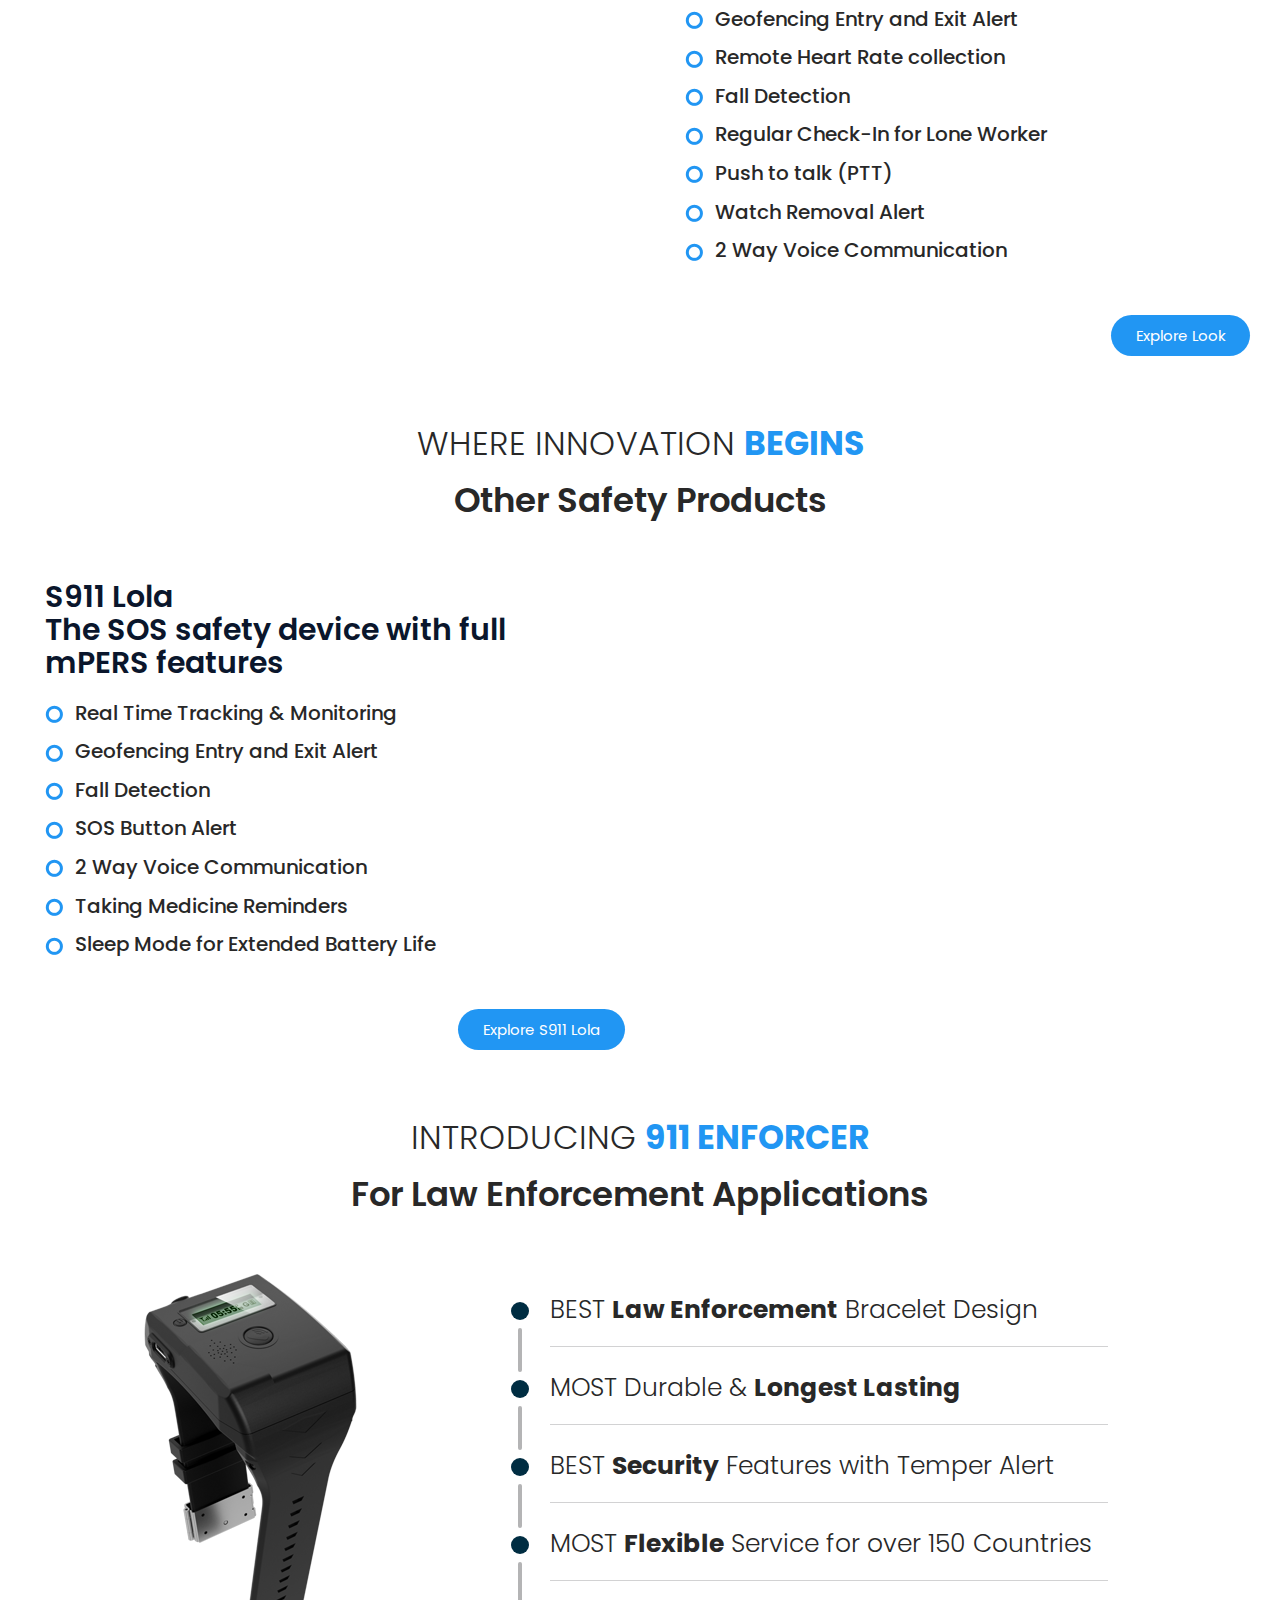
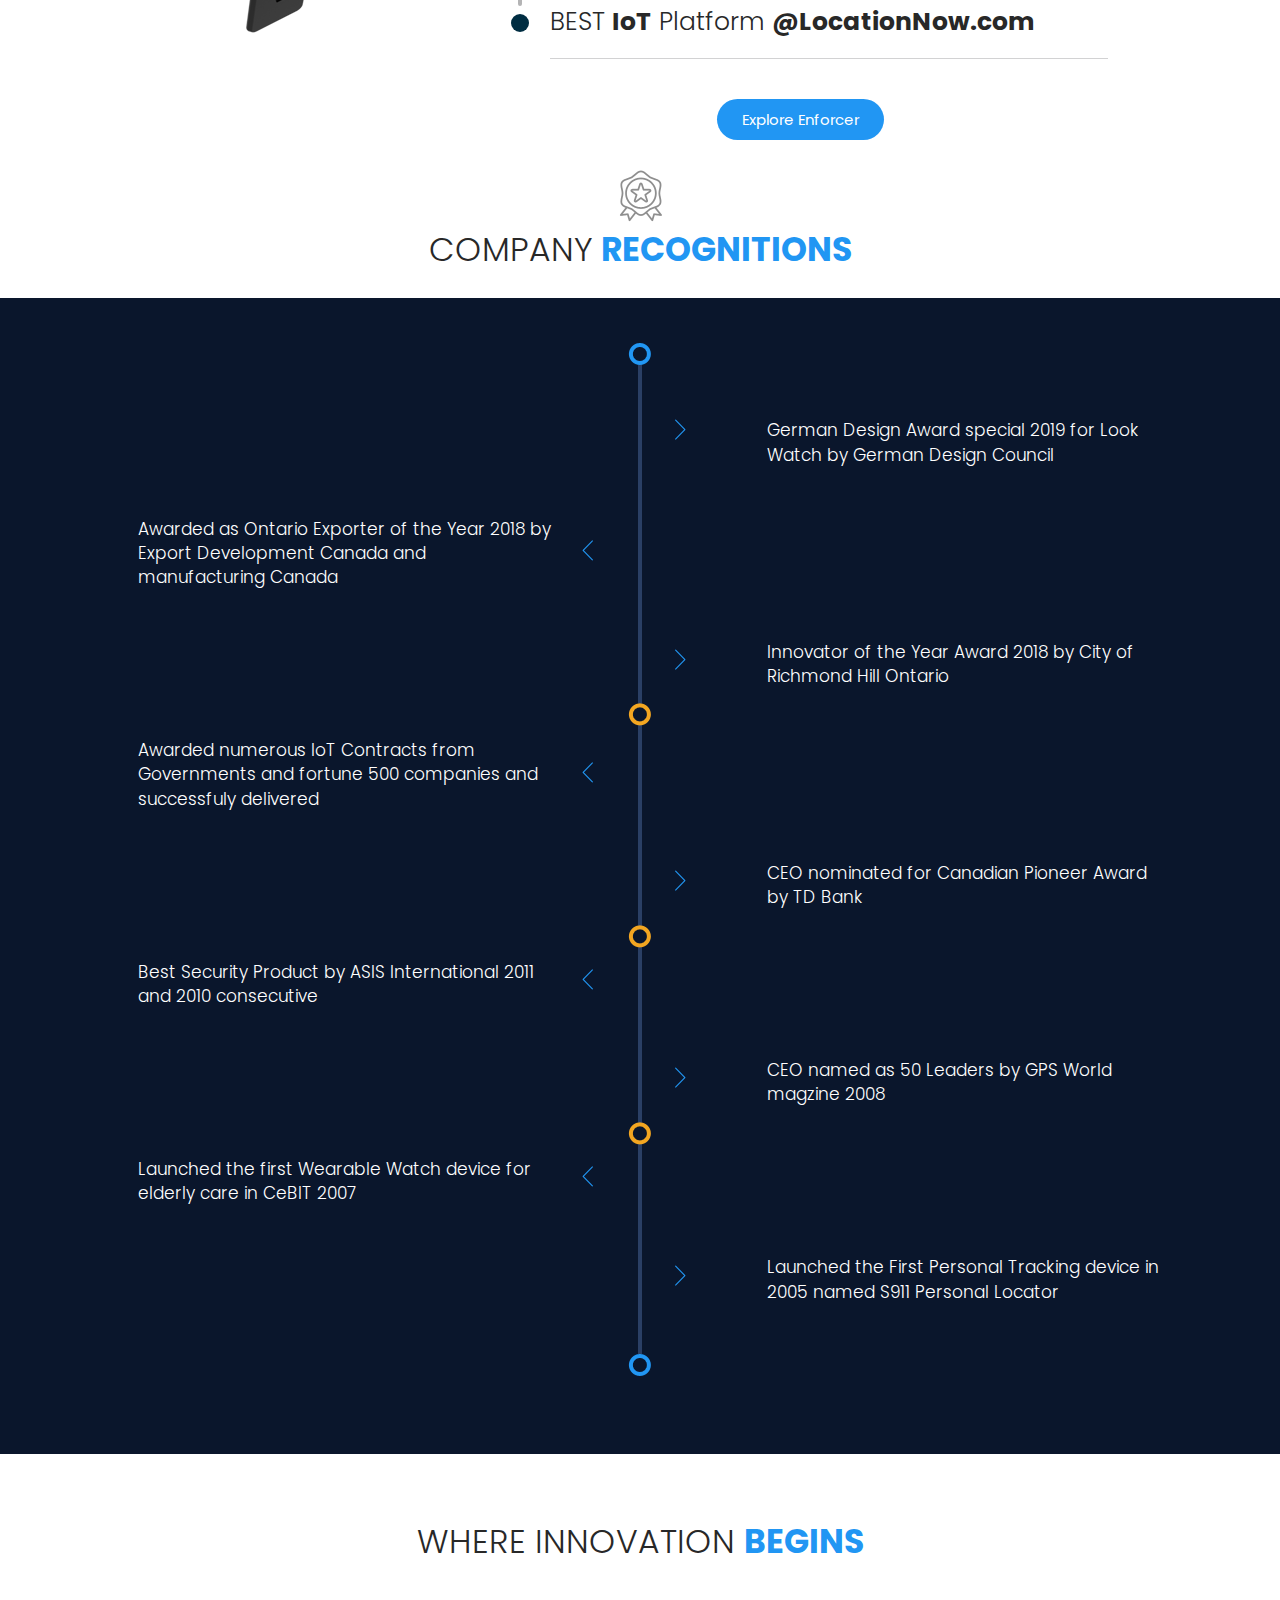
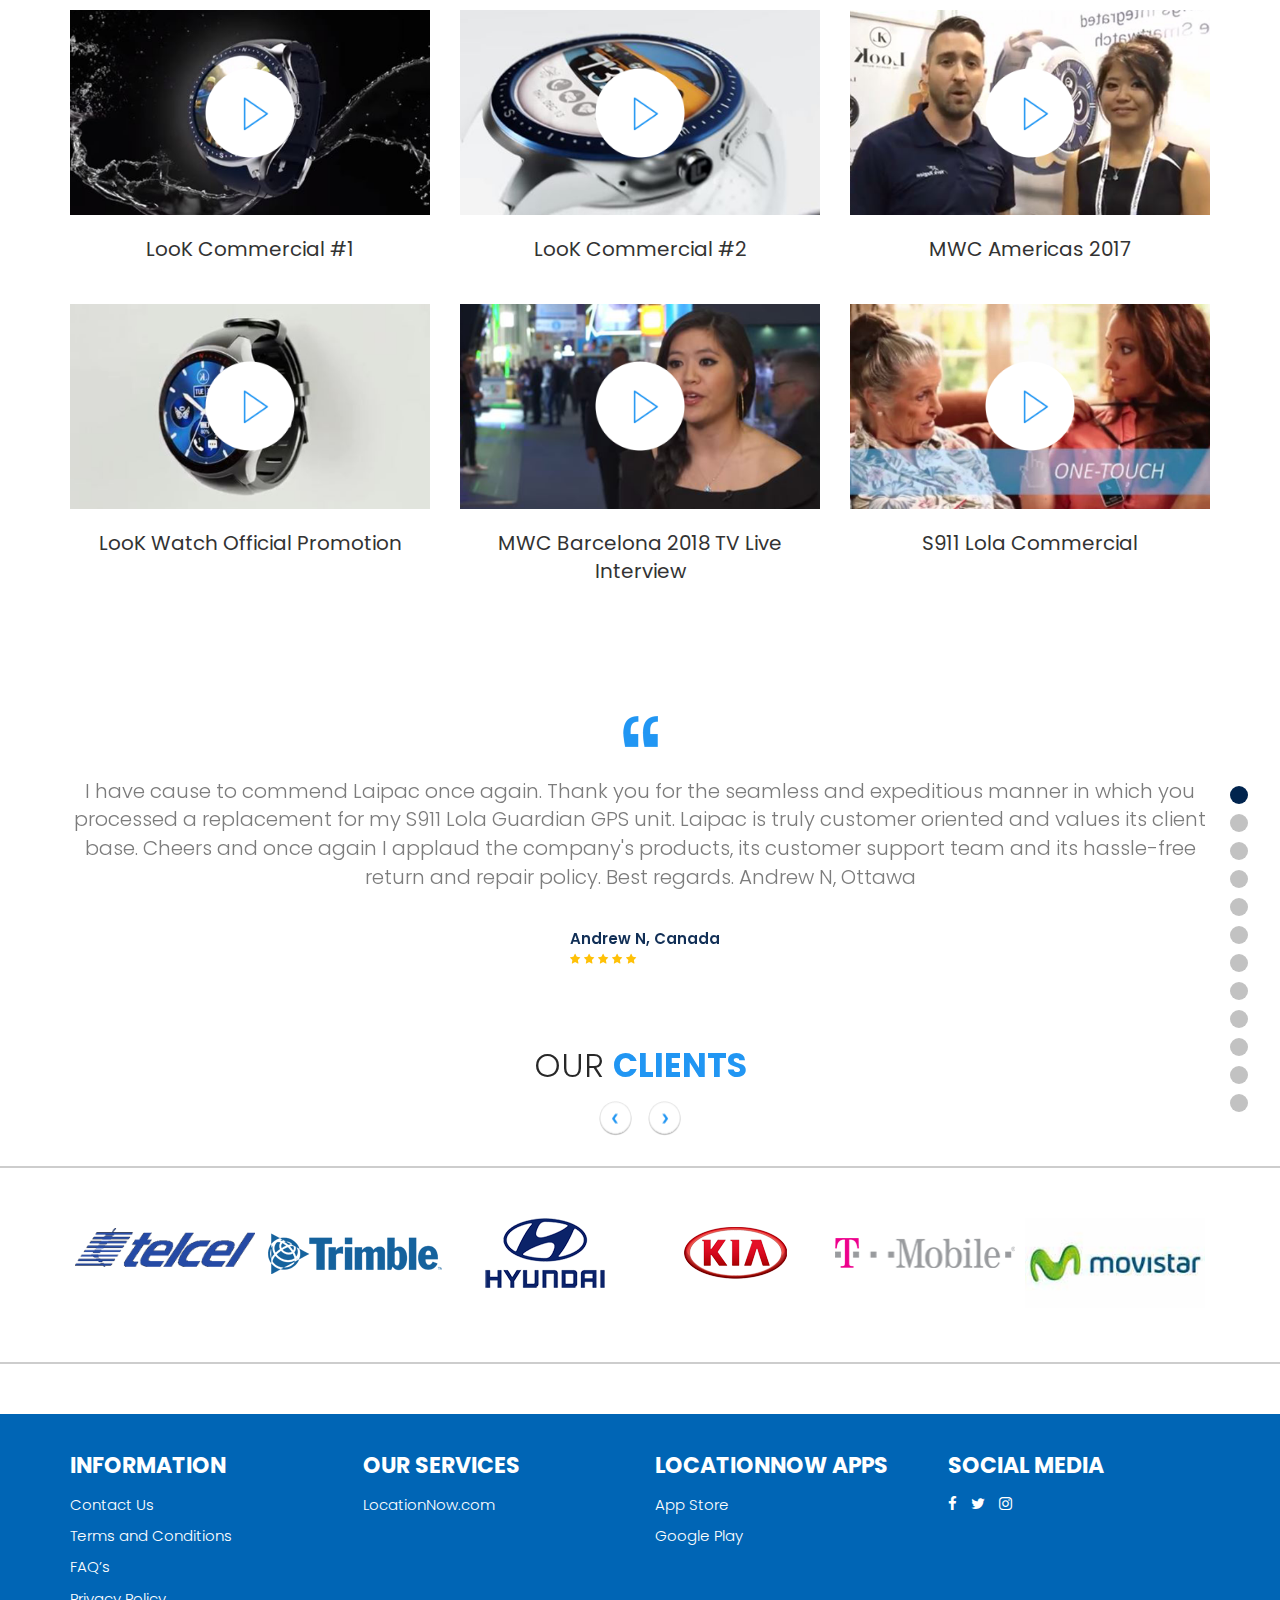
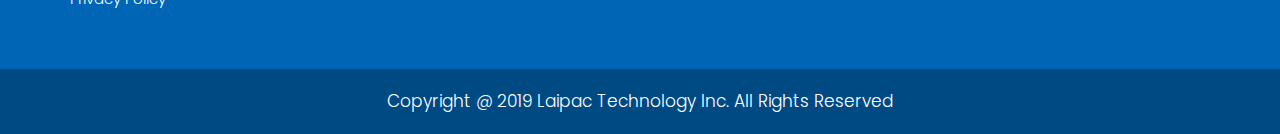
==== commit 0dd80fa7: "index page docx feedback" ====
--- a/index.html
+++ b/index.html
@@ -38,7 +38,7 @@
 							<a href="products.html" class="dropdown-toggle" data-toggle="dropdown">Products <b class="caret"></b></a>
 							<ul class="dropdown-menu">
 								<li>
-									<a href="http://www.laipac.com/smartwatch.html">
+									<a href="lookwatch.html">
 									<img src="images/watch-icon.svg" alt="" width="12" height="18">&nbsp;&nbsp;LooK Watch</a>
 								</li>
 								<li>
@@ -128,8 +128,8 @@
 			<div class="col-lg-12 text-center col-sm-12 col-xs-12">
 				<h2>See Look Watch</h2>
 				<p>The Lone Worker watch that people are talking about</p>
-				<a class="btn" href="#">Shop Now</a>
-				<a class="btn" href="#">Explore More</a>
+				<a class="btn" href="http://www.laipac.com/smartwatch-buy-now.html">Shop Now</a>
+				<a class="btn" href="http://www.laipac.com/smartwatch.html">Explore More</a>
 			</div>
 		</div>
 	</div>
@@ -143,7 +143,7 @@
 </section>
 <section id="info">
 	<div class="container-fluid">
-		<div class="row bottom">
+		<div class="row bottom adjust-section">
 			<div class="col-lg-6 flush col-sm-6 col-xs-12">
 				<div class="embed-responsive align-video embed-responsive-16by9"> 
 					<video playsinline muted loop autoplay>
@@ -153,7 +153,7 @@
 			</div>
 			<div class="col-lg-6 sp col-sm-6 col-xs-12">
 				<div class="col-lg-12 col-sm-12 col-xs-12">
-					<h3>Look Watch, The IoT Standalone <br/>SmartWatch with Dedicated SOS <br/>Button and full  mPERS Features</h3>
+					<h3>Look Watch, The IoT Standalone SmartWatch with Dedicated SOS Button and full  mPERS Features</h3>
 					<ul>
 						<li><p><img src="images/img-circle.png" alt="" /> Tracking & Monitoring</p></li>
 						<li><p><img src="images/img-circle.png" alt="" /> Geofencing Entry and Exit Alert</p></li>
@@ -165,10 +165,11 @@
 						<li><p><img src="images/img-circle.png" alt="" /> 2 Way Voice Communication</p></li>
 					</ul>
 				</div>
-				<div class="col-lg-12 text-center small-text-center col-sm-12 col-xs-12">
-					<a class="exp" href="#">Explore Look</a>
-				</div>
-			</div>
+			</div>
+		</div>
+
+		<div class="col-lg-12 text-right small-text-center col-sm-12 col-xs-12">
+			<a class="exp" href="#">Explore Look</a>
 		</div>
 		<div class="row">
 			<div class="col-lg-12 title text-center col-sm-12 col-xs-12">
@@ -176,17 +177,11 @@
 				<h6 class="high-size">Other Safety Products</h6>
 			</div>
 		</div>
-		<div class="row bottom">
-			<div class="col-lg-6 pull-right flush col-sm-6 col-xs-12">
-				<div class="embed-responsive align-video embed-responsive-16by9"> 
-					<video playsinline muted loop autoplay>
-						<source src="images/LOLA-2min-Revised.mov" type="video/webm" />
-					</video>
-				</div>
-			</div>
+		<div class="row bottom adjust-section">
+			
 			<div class="col-lg-6 sp col-sm-6 col-xs-12">
 				<div class="col-lg-12 col-sm-12 col-xs-12">
-					<h3>S911 Lola<br/>The SOS safety device with full <br/>mPERS features</h3>
+					<h3>S911 Lola<br/>The SOS safety device with full mPERS features</h3>
 					<ul>
 						<li><p><img src="images/img-circle.png" alt="" /> Real Time Tracking & Monitoring</p></li>
 						<li><p><img src="images/img-circle.png" alt="" /> Geofencing Entry and Exit Alert</p></li>
@@ -197,9 +192,19 @@
 						<li><p><img src="images/img-circle.png" alt="" /> Sleep Mode for Extended Battery Life</p></li>
 					</ul>
 				</div>
-				<div class="col-lg-12 text-center small-text-center col-sm-12 col-xs-12">
-					<a class="exp" href="#">Explore S911 Lola</a>
-				</div>
+			</div>
+
+			<div class="col-lg-6 flush col-sm-6 col-xs-12">
+				<div class="embed-responsive align-video embed-responsive-16by9"> 
+					<video playsinline muted loop autoplay>
+						<source src="images/LOLA-2min-Revised.mov" type="video/webm" />
+					</video>
+				</div>
+			</div>
+		</div>
+		<div class="row">
+			<div class="col-lg-6 col-xs-12 small-text-center text-right ">
+				<a class="exp" href="http://www.laipac.com/s911-lola.html">Explore S911 Lola</a>
 			</div>
 		</div>
 		<div class="row">
@@ -264,7 +269,7 @@
 					</ul>
 				</div>
 				<div class="col-lg-12 text-center small-text-center col-sm-12 col-xs-12">
-					<a class="exp" href="#">Explore Enforcer</a>
+					<a class="exp" href="http://www.laipac.com/s911enforcer.html">Explore Enforcer</a>
 				</div>
 			</div>
 		</div>
@@ -348,8 +353,7 @@
 					<div class="row row-eq-height">
 						<div class="col-lg-5 space position col-sm-5 col-xs-12">
 							<img class="arrow left" src="images/arrow-left.png" alt="" />
-							<p>CEO named as 50 Leaders by GPS World 
-magzine 2008</p>
+							<p>Best Security Product by ASIS International 2011 and 2010 consecutive</p>
 						</div>
 						<div class="col-lg-2 hidden-xs position text-center col-sm-2 col-xs-12">
 							<div class="line"></div>
@@ -367,7 +371,7 @@
 						</div>
 						<div class="col-lg-5 space ll position col-sm-5 col-xs-12">
 							<img class="arrow" src="images/arrow-right.png" alt="" />
-							<p>Best Security Product by ASIS International 2011 and 2010 consecutive</p>
+							<p>CEO named as 50 Leaders by GPS World magzine 2008</p>
 						</div>
 					</div>
 					<div class="row row-eq-height">
@@ -527,18 +531,14 @@
 				<li>
 					<div class="col-lg-12 col-sm-12 col-xs-12">
 						<div class="row row-eq-height">
-							<div class="col-lg-4 text-center col-sm-4 col-xs-12">
-								<img src="images/man.png" alt="" />
-							</div>
-							<div class="col-lg-8 text-center col-sm-8 col-xs-12">
-								<div class="tablerow">
-									<div class="tablecell">
-										<img src="images/quote.png" alt="" />
+							
+							<div class="col-lg-12 text-center col-sm-12 col-xs-12">
+								<div class="tablerow">
+									<div class="tablecell">
+										<img src="images/quote.png" alt="" class="quote-image"/>
 										<p>I have cause to commend Laipac once again. Thank you for the seamless and expeditious manner in which you processed a replacement for my S911 Lola Guardian GPS unit. Laipac is truly customer oriented and values its client base. Cheers and once again I applaud the company's products, its customer support team and its hassle-free return and repair policy. Best regards. Andrew N, Ottawa</p>
 										<div class="client">
-											<div class="img">
-												<img src="images/testi-1.png" alt="" />
-											</div>
+											
 											<div class="text text-left">
 												<h4>Andrew N, Canada</h4>
 												<a href="#"><i class="fa fa-star"></i></a>
@@ -557,18 +557,14 @@
 				<li>
 					<div class="col-lg-12 col-sm-12 col-xs-12">
 						<div class="row row-eq-height">
-							<div class="col-lg-4 text-center col-sm-4 col-xs-12">
-								<img src="images/man.png" alt="" />
-							</div>
-							<div class="col-lg-8 text-center col-sm-8 col-xs-12">
-								<div class="tablerow">
-									<div class="tablecell">
-										<img src="images/quote.png" alt="" />
+							
+							<div class="col-lg-12 text-center col-sm-12 col-xs-12">
+								<div class="tablerow">
+									<div class="tablecell">
+										<img src="images/quote.png" alt="" class="quote-image"/>
 										<p>The best quality, experience and support. I have trackers from Laipac working for almost 10 years without a glitch. Their products truely saved lives in my country. Thank you Diego and keep building the good stuffs.</p>
 										<div class="client">
-											<div class="img">
-												<img src="images/testi-2.jpg" alt="" />
-											</div>
+											
 											<div class="text text-left">
 												<h4>Ahmed Z., Iraq</h4>
 												<a href="#"><i class="fa fa-star"></i></a>
@@ -587,21 +583,17 @@
 				<li>
 					<div class="col-lg-12 col-sm-12 col-xs-12">
 						<div class="row row-eq-height">
-							<div class="col-lg-4 text-center col-sm-4 col-xs-12">
-								<img src="images/man.png" alt="" />
-							</div>
-							<div class="col-lg-8 text-center col-sm-8 col-xs-12">
-								<div class="tablerow">
-									<div class="tablecell">
-										<img src="images/quote.png" alt="" />
+							
+							<div class="col-lg-12 text-center col-sm-12 col-xs-12">
+								<div class="tablerow">
+									<div class="tablecell">
+										<img src="images/quote.png" alt="" class="quote-image"/>
 										<p>Our company TeleOrbit has been a customer and partner of Laipac for many years. We use their Lola for our emergency solutions and have recently tested the new LooK watch. 
 										Before that, we had tested various "smartwatch-phones" but they all couldn't meet our requirements.</p>
 										<p>The LooK watch is the first that does. The charging "pad" works more intuitively than many others and the fact that Laipac has their own emergency app (Guardian Angel) installed and integrated (including the external SOS button) makes it a great device to use!
 										We are planning on adding the LooK watch to our portfolio of devices we're offering with our emergency service. Thank you to Diego and his team!</p>
 										<div class="client">
-											<div class="img">
-												<img src="images/testi-3.jpg" alt="" />
-											</div>
+											
 											<div class="text text-left">
 												<h4>Daniel S., Germany</h4>
 												<a href="#"><i class="fa fa-star"></i></a>
@@ -620,18 +612,14 @@
 				<li>
 					<div class="col-lg-12 col-sm-12 col-xs-12">
 						<div class="row row-eq-height">
-							<div class="col-lg-4 text-center col-sm-4 col-xs-12">
-								<img src="images/man.png" alt="" />
-							</div>
-							<div class="col-lg-8 text-center col-sm-8 col-xs-12">
-								<div class="tablerow">
-									<div class="tablecell">
-										<img src="images/quote.png" alt="" />
+							
+							<div class="col-lg-12 text-center col-sm-12 col-xs-12">
+								<div class="tablerow">
+									<div class="tablecell">
+										<img src="images/quote.png" alt="" class="quote-image"/>
 										<p>Laipac has proven to be a wonderful service provider. The devices have excellent quality and fantastic features. The support team is friendly and very knowledge.</p>
 										<div class="client">
-											<div class="img">
-												<img src="images/testi-4.jpg" alt="" />
-											</div>
+											
 											<div class="text text-left">
 												<h4>Thomas D., USA</h4>
 												<a href="#"><i class="fa fa-star"></i></a>
@@ -650,18 +638,14 @@
 				<li>
 					<div class="col-lg-12 col-sm-12 col-xs-12">
 						<div class="row row-eq-height">
-							<div class="col-lg-4 text-center col-sm-4 col-xs-12">
-								<img src="images/man.png" alt="" />
-							</div>
-							<div class="col-lg-8 text-center col-sm-8 col-xs-12">
-								<div class="tablerow">
-									<div class="tablecell">
-										<img src="images/quote.png" alt="" />
+							
+							<div class="col-lg-12 text-center col-sm-12 col-xs-12">
+								<div class="tablerow">
+									<div class="tablecell">
+										<img src="images/quote.png" alt="" class="quote-image"/>
 										<p>I've been a customer of Laipac's for a couple years and have had great success with their products. Great customer service, and exciting developments down the road.</p>
 										<div class="client">
-											<div class="img">
-												<img src="images/testi-5.jpg" alt="" />
-											</div>
+											
 											<div class="text text-left">
 												<h4>Chris C., USA</h4>
 												<a href="#"><i class="fa fa-star"></i></a>
@@ -680,19 +664,15 @@
 				<li>
 					<div class="col-lg-12 col-sm-12 col-xs-12">
 						<div class="row row-eq-height">
-							<div class="col-lg-4 text-center col-sm-4 col-xs-12">
-								<img src="images/man.png" alt="" />
-							</div>
-							<div class="col-lg-8 text-center col-sm-8 col-xs-12">
-								<div class="tablerow">
-									<div class="tablecell">
-										<img src="images/quote.png" alt="" />
+							
+							<div class="col-lg-12 text-center col-sm-12 col-xs-12">
+								<div class="tablerow">
+									<div class="tablecell">
+										<img src="images/quote.png" alt="" class="quote-image"/>
 										<p>During several years of partnership with Laipac Technology Inc. we have successfully collaborated on various projects in the IoT & M2M segment. Numerous successful processes have been provided on all continents, proving the many fields of applications for their components.</p>
 										<p>Right from the start of our cooperation with Laipac, we appreciated the highly professional service, their integrity and the absolute reliability of their hardware. Due to our mutual B2B partnership, we are using Laipac devices for big projects, as well as we are vendor for their products. We are proud to call Laipac a reference partner, with whom we were happy in the past and feel well prepared for the future.</p>
 										<div class="client">
-											<div class="img">
-												<img src="images/testi-6.jpg" alt="" />
-											</div>
+											
 											<div class="text text-left">
 												<h4>Michael, Austria</h4>
 												<a href="#"><i class="fa fa-star"></i></a>
@@ -711,18 +691,14 @@
 				<li>
 					<div class="col-lg-12 col-sm-12 col-xs-12">
 						<div class="row row-eq-height">
-							<div class="col-lg-4 text-center col-sm-4 col-xs-12">
-								<img src="images/man.png" alt="" />
-							</div>
-							<div class="col-lg-8 text-center col-sm-8 col-xs-12">
-								<div class="tablerow">
-									<div class="tablecell">
-										<img src="images/quote.png" alt="" />
+							
+							<div class="col-lg-12 text-center col-sm-12 col-xs-12">
+								<div class="tablerow">
+									<div class="tablecell">
+										<img src="images/quote.png" alt="" class="quote-image"/>
 										<p>TASK Ltd. customers throughout Ireland have been using Laipac's products since 2011. We can confirm the high quality of their products and also their great customer service. Among the products we use are Laipac's Starfinder vehicle tracker and the S911Lola location tracker. We often use a roaming SIM card with the Lola device which has proven to be reliable in many rural as well as urban locations throughout Ireland for lone workers, hikers and people with dementia. Laipac have always been on hand to answer any questions and over the years has worked with our team providing valuable advice and technical support. A great company with an enthusiastic and professional team</p>
 										<div class="client">
-											<div class="img">
-												<img src="images/testi-7.jpg" alt="" />
-											</div>
+											
 											<div class="text text-left">
 												<h4>Toni B., Ireland</h4>
 												<a href="#"><i class="fa fa-star"></i></a>
@@ -741,18 +717,14 @@
 				<li>
 					<div class="col-lg-12 col-sm-12 col-xs-12">
 						<div class="row row-eq-height">
-							<div class="col-lg-4 text-center col-sm-4 col-xs-12">
-								<img src="images/man.png" alt="" />
-							</div>
-							<div class="col-lg-8 text-center col-sm-8 col-xs-12">
-								<div class="tablerow">
-									<div class="tablecell">
-										<img src="images/quote.png" alt="" />
+							
+							<div class="col-lg-12 text-center col-sm-12 col-xs-12">
+								<div class="tablerow">
+									<div class="tablecell">
+										<img src="images/quote.png" alt="" class="quote-image"/>
 										<p>Over the three years that I've worked with Laipac, I've found them to be a pleasure to do business with. They are accessible and responsive. They care about their customers and work hard to meet their needs.</p>
 										<div class="client">
-											<div class="img">
-												<img src="images/testi-10.jpg" alt="" />
-											</div>
+											
 											<div class="text text-left">
 												<h4>Janna, USA</h4>
 												<a href="#"><i class="fa fa-star"></i></a>
@@ -771,18 +743,14 @@
 				<li>
 					<div class="col-lg-12 col-sm-12 col-xs-12">
 						<div class="row row-eq-height">
-							<div class="col-lg-4 text-center col-sm-4 col-xs-12">
-								<img src="images/man.png" alt="" />
-							</div>
-							<div class="col-lg-8 text-center col-sm-8 col-xs-12">
-								<div class="tablerow">
-									<div class="tablecell">
-										<img src="images/quote.png" alt="" />
+							
+							<div class="col-lg-12 text-center col-sm-12 col-xs-12">
+								<div class="tablerow">
+									<div class="tablecell">
+										<img src="images/quote.png" alt="" class="quote-image"/>
 										<p>I have worked with Laipac Technologies for almost 20 years, and have always been impressed with the product and forward thinking the organization has developed, they are truly leaders in their field, were making wearable trackers before the terms IOT and "Wearables" were even invented. They are quick on their feet and early to embrace new technology, the care for their customers is second to none.</p>
 										<div class="client">
-											<div class="img">
-												<img src="images/testi-9.jpg" alt="" />
-											</div>
+											
 											<div class="text text-left">
 												<h4>Mike H., Canada</h4>
 												<a href="#"><i class="fa fa-star"></i></a>
@@ -801,20 +769,16 @@
 				<li>
 					<div class="col-lg-12 col-sm-12 col-xs-12">
 						<div class="row row-eq-height">
-							<div class="col-lg-4 text-center col-sm-4 col-xs-12">
-								<img src="images/man.png" alt="" />
-							</div>
-							<div class="col-lg-8 text-center col-sm-8 col-xs-12">
-								<div class="tablerow">
-									<div class="tablecell">
-										<img src="images/quote.png" alt="" />
+							
+							<div class="col-lg-12 text-center col-sm-12 col-xs-12">
+								<div class="tablerow">
+									<div class="tablecell">
+										<img src="images/quote.png" alt="" class="quote-image"/>
 										<p>Stella Care is using Laipac's products for tracking people with dementia and Alzheimer’s disease. We are using the S-911 Bracelet and the S-911 Lola. We have tested at lot of other products and Laipac's Bracelet and Lola are currently the only GPS trackers for personal tracking that meet our requirements regarding GPS precision, mechanical quality, and overall look and feel. The GPS receiver in the Lola is outstanding. It reliably and quickly connects to the GPS satellites, even in indoor environments.</p>
 										<p>Our customers especially demand the Lola, making it one of the main pillars in our business.</p>
 										<p>We are also very satisfied with the service and support from Laipac. Our requests and orders are always handled quickly.</p>
 										<div class="client">
-											<div class="img">
-												<img src="images/testi-8.jpg" alt="" />
-											</div>
+											
 											<div class="text text-left">
 												<h4>Soren C., Denmark</h4>
 												<a href="#"><i class="fa fa-star"></i></a>
@@ -833,18 +797,14 @@
 				<li>
 					<div class="col-lg-12 col-sm-12 col-xs-12">
 						<div class="row row-eq-height">
-							<div class="col-lg-4 text-center col-sm-4 col-xs-12">
-								<img src="images/man.png" alt="" />
-							</div>
-							<div class="col-lg-8 text-center col-sm-8 col-xs-12">
-								<div class="tablerow">
-									<div class="tablecell">
-										<img src="images/quote.png" alt="" />
+							
+							<div class="col-lg-12 text-center col-sm-12 col-xs-12">
+								<div class="tablerow">
+									<div class="tablecell">
+										<img src="images/quote.png" alt="" class="quote-image"/>
 										<p>We started with LAIPAC since more than four years ago to find a tracking solution for ATMs "Automated Teller Machine" and it was a challenge for their technical teams to cooperate with us to find the suitable Hardware and Software, we are using StarFinder Lite devices installed in up to 4000 ATMs allover the kingdom, LAIPAC GPS trackers meet our requirements regarding Hardware Quality, GPS Signal Gain and Quality, Power Consumption from the Internal Battery is very low, and their Hardware and Software are ready for future expansions and customization. Working with LAIPAC staff has been a great experience for our company and for me and I would definitely recommend LAIPAC and all of their products to our partners in GCC region.</p>
 										<div class="client">
-											<div class="img">
-												<img src="images/testi-9.jpg" alt="" />
-											</div>
+											
 											<div class="text text-left">
 												<h4>Mohammed S., Saudi Arabia</h4>
 												<a href="#"><i class="fa fa-star"></i></a>
@@ -863,18 +823,14 @@
 				<li>
 					<div class="col-lg-12 col-sm-12 col-xs-12">
 						<div class="row row-eq-height">
-							<div class="col-lg-4 text-center col-sm-4 col-xs-12">
-								<img src="images/man.png" alt="" />
-							</div>
-							<div class="col-lg-8 text-center col-sm-8 col-xs-12">
-								<div class="tablerow">
-									<div class="tablecell">
-										<img src="images/quote.png" alt="" />
+							
+							<div class="col-lg-12 text-center col-sm-12 col-xs-12">
+								<div class="tablerow">
+									<div class="tablecell">
+										<img src="images/quote.png" alt="" class="quote-image"/>
 										<p>We offer 24/7 monitoring and response services in Caribbean. We have been working with Laipac over 4 years and very happy with the quality of their products and after sales support.</p>
 										<div class="client">
-											<div class="img">
-												<img src="images/testi-9.jpg" alt="" />
-											</div>
+											
 											<div class="text text-left">
 												<h4>Tansal A., Barbados</h4>
 												<a href="#"><i class="fa fa-star"></i></a>
@@ -953,33 +909,31 @@
 			<div class="col-lg-3 small-text-center col-sm-3 col-xs-12">
 				<h3>Information</h3>
 				<ul>
-					<li><a href="contact-us.html">Contact Us</a></li>
-					<li><a href="terms-and-conditions.html">Terms and Conditions</a></li>
-					<li><a href="faq.html">FAQ’s</a></li>
-					<li><a href="privacy-policy.html">Privacy Policy</a></li>
+					<li><a href="http://www.laipac.com/contact-us.html">Contact Us</a></li>
+					<li><a href="http://www.laipac.com/terms.html">Terms and Conditions</a></li>
+					<li><a href="http://www.laipac.com/faq.html">FAQ’s</a></li>
+					<li><a href="http://www.laipac.com/privacy-policy.html">Privacy Policy</a></li>
 				</ul>
 			</div>
 			<div class="col-lg-3 small-text-center col-sm-3 col-xs-12">
 				<h3>Our Services</h3>
 				<ul>
-					<li><a href="locationnow.com.html">LocationNow.com</a></li>
-					<li><a href="download-locationnowsuit.html">Download LocationNow Suit</a></li>
+					<li><a href="https://www.locationnow.com/">LocationNow.com</a></li>
 				</ul>
 			</div>
 			<div class="col-lg-3 small-text-center col-sm-3 col-xs-12">
 				<h3>LocationNow Apps</h3>
 				<ul>
-					<li><a href="app-store.html">App Store</a></li>
-					<li><a href="google-play.html">Google Play</a></li>
+					<li><a href="https://itunes.apple.com/us/app/location-now/id849585199?ls=1&mt=8">App Store</a></li>
+					<li><a href="https://play.google.com/store/apps/details?id=com.LocationNow">Google Play</a></li>
 				</ul>
 			</div>
 			<div class="col-lg-3 social small-text-center col-sm-3 col-xs-12">
 				<h3>Social Media</h3>
 				<ul>
-					<li><a class="fa fa-facebook" href="#" target="_blank"></a></li>
-					<li><a class="fa fa-twitter" href="#" target="_blank"></a></li>
-					<li><a class="fa fa-instagram" href="#" target="_blank"></a></li>
-					<li><a class="fa fa-youtube-play" href="#" target="_blank"></a></li>
+					<li><a class="fa fa-facebook" href="https://www.facebook.com/laipactech/" target="_blank"></a></li>
+					<li><a class="fa fa-twitter" href="https://twitter.com/laipactech" target="_blank"></a></li>
+					<li><a class="fa fa-instagram" href="https://www.instagram.com/laipactech/" target="_blank"></a></li>
 				</ul>
 			</div>
 		</div>
@@ -989,7 +943,7 @@
 	<div class="container">
 		<div class="row">
 			<div class="col-lg-12 text-center col-sm-12 col-xs-12">
-				<p>Copyright @ 2018 Laipac Technology Inc. All Rights Reserved</p>
+				<p>Copyright @ 2019 Laipac Technology Inc. All Rights Reserved</p>
 			</div>
 		</div>
 	</div>
@@ -1007,8 +961,8 @@
 $(document).ready(function(){
     $('.bxslider').bxSlider({
 		controls:false,
-		speed:500,
-		pause: 10000,
+		speed:1000,
+		pause: 7000,
 		auto:'true'
     });
 	
@@ -1016,12 +970,12 @@
 		controls:false,
 		adaptiveHeight: true,
 		speed:500,
-		pause: 10000,
+		pause: 15000,
 		auto:'true'
     });
 	
     $('.bxslider-3').bxSlider({
-		auto:false,
+		auto:true,
 		pager:false,
 		slideWidth: 180,
 		minSlides: 1,
@@ -1032,7 +986,8 @@
 		nextSelector: '#slider-next',
 		prevSelector: '#slider-prev',
 		prevText: '<img src="images/left-arrow.png" height="35" width="33"/>',
-		nextText: '<img src="images/right-arrow.png" height="35" width="33"/>'
+		nextText: '<img src="images/right-arrow.png" height="35" width="33"/>',
+		pause: 1000,
     });
 	
     $('#firstVid').click(function(){
--- a/css/style.css
+++ b/css/style.css
@@ -173,9 +173,9 @@
 	display:inline-block;
 	background:#2196f3;
 	color:#fff;
-	padding:10px 20px;
+	padding:10px 25px;
 	border-radius:25px;
-	font-size:12px;
+	font-size:15px;
 	margin-top:40px;
 }
 
@@ -260,7 +260,7 @@
 }
 
 #info .sp {
-	padding:0px 30px;
+	padding:0px 100px 0 30px;
 }
 
 #info .title {
@@ -458,7 +458,7 @@
 
 #testimonials p {
 	color:#7c7c7c;
-	font-size:16px;
+	font-size:20px;
 	font-weight:300;
 	margin-top:30px;
 	margin-bottom:40px;
@@ -1444,11 +1444,24 @@
 
 }
 
-
-
 @media only screen and (max-width: 580px) {
 	.videos-grid {
 		grid-template-columns: 1fr;
 	}
 	.bx-pager {display: none}
+}
+
+
+.adjust-section{
+	display: flex;
+	align-items: stretch;
+	flex-wrap: wrap;
+}
+
+.adjust-section .align-video{
+	height: 100%;
+}
+
+.quote-image{
+	width: 35px;
 }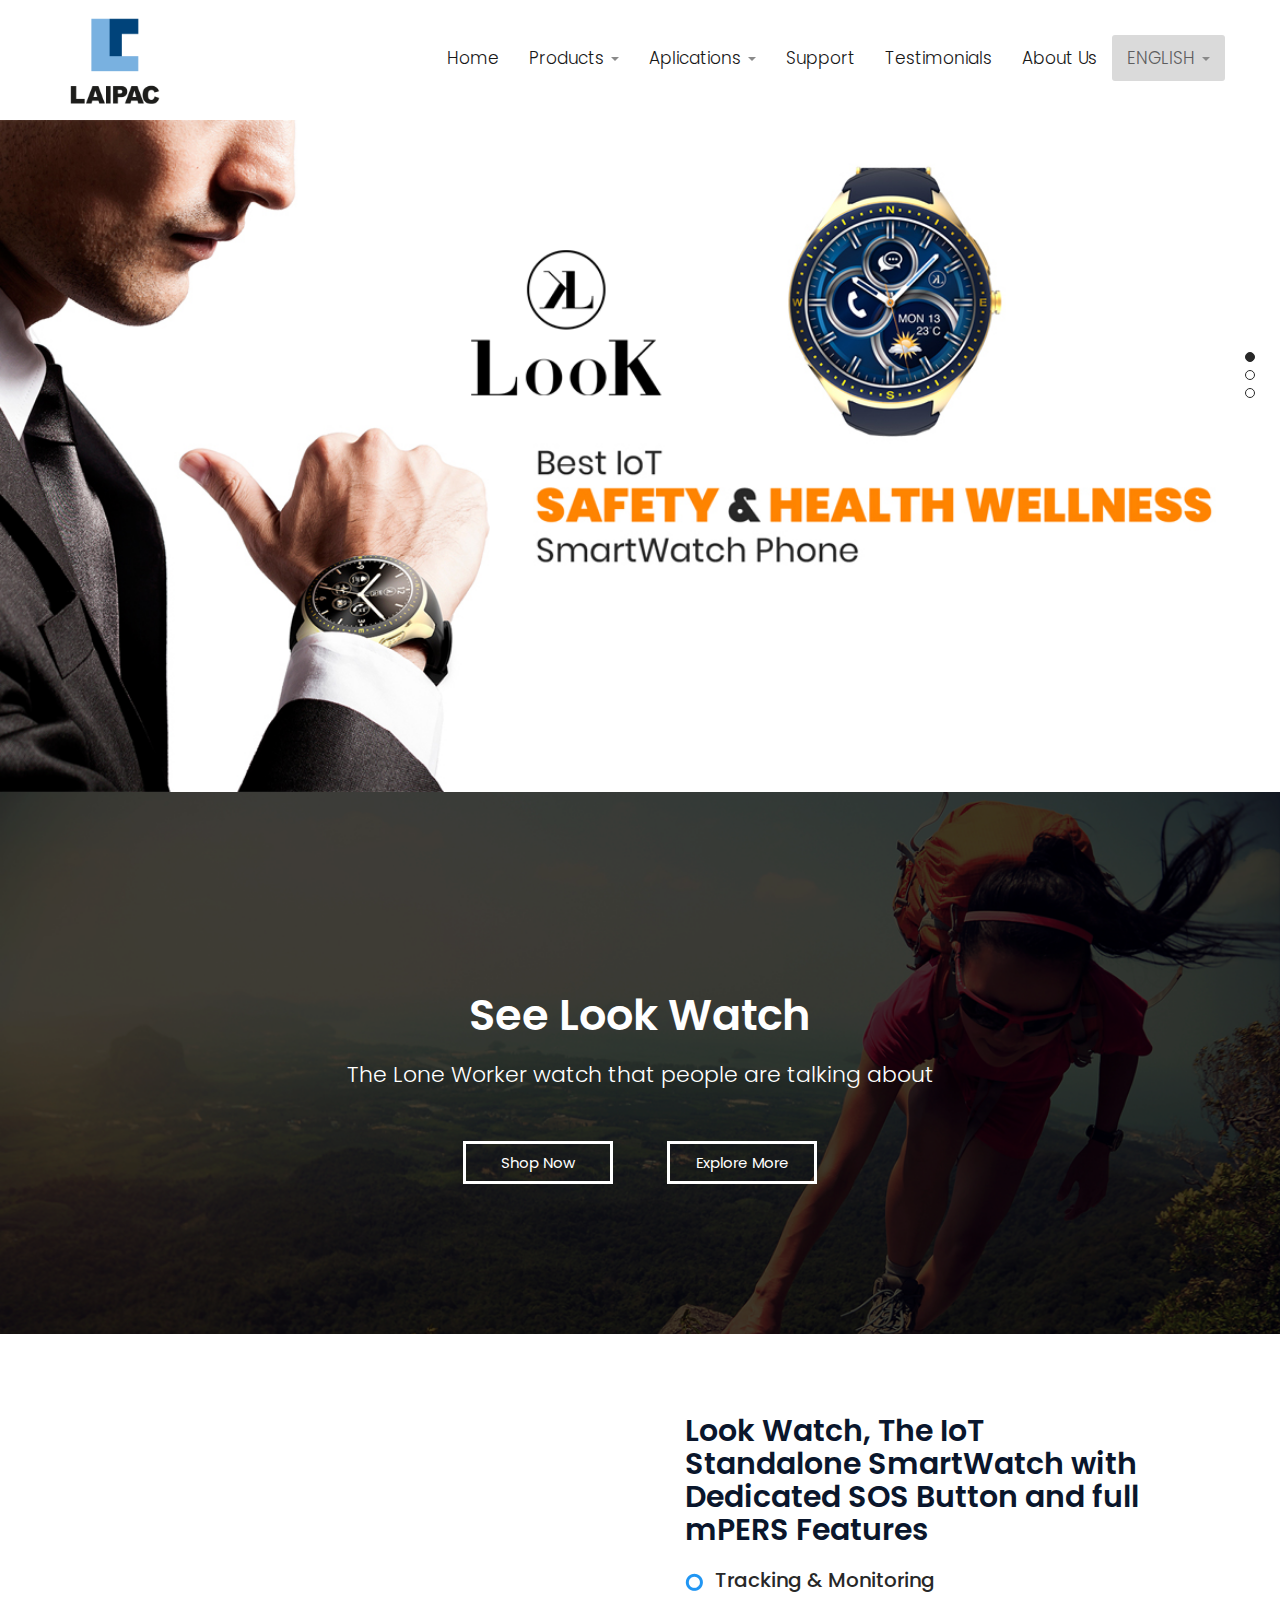
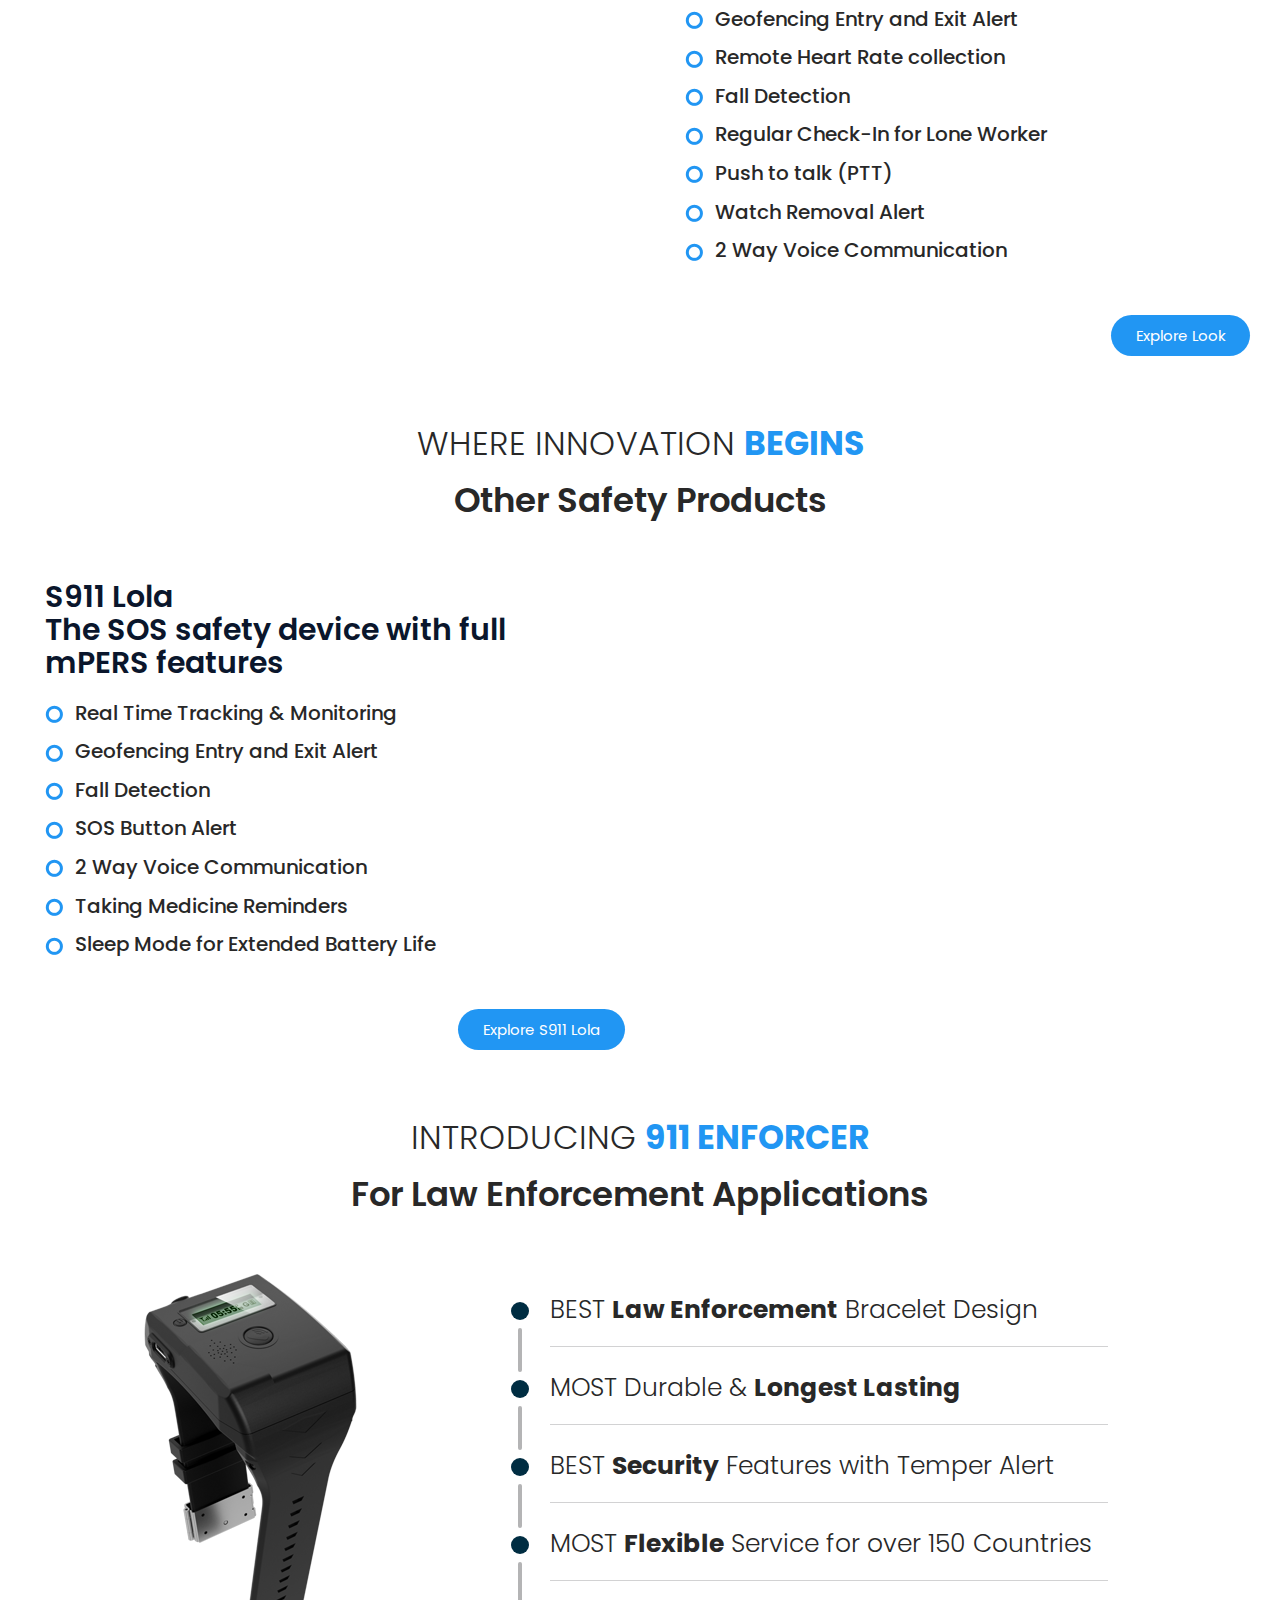
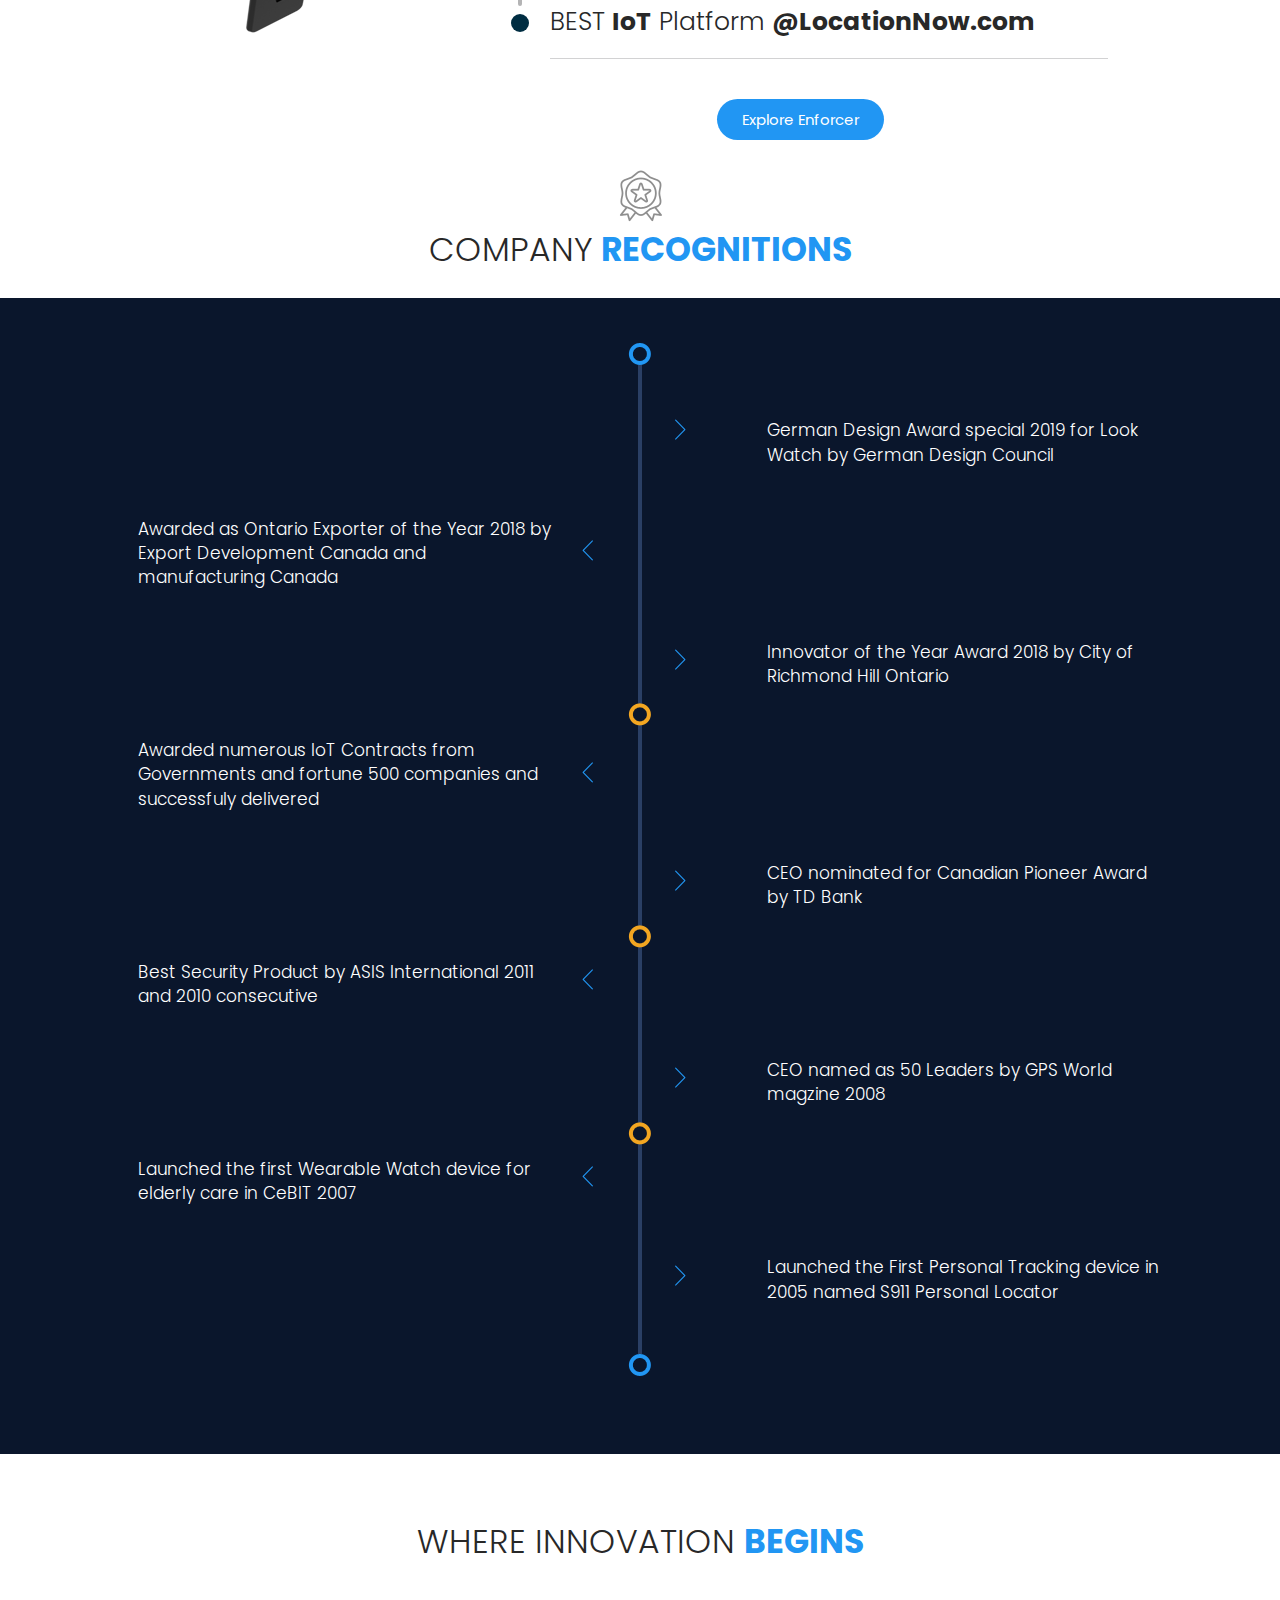
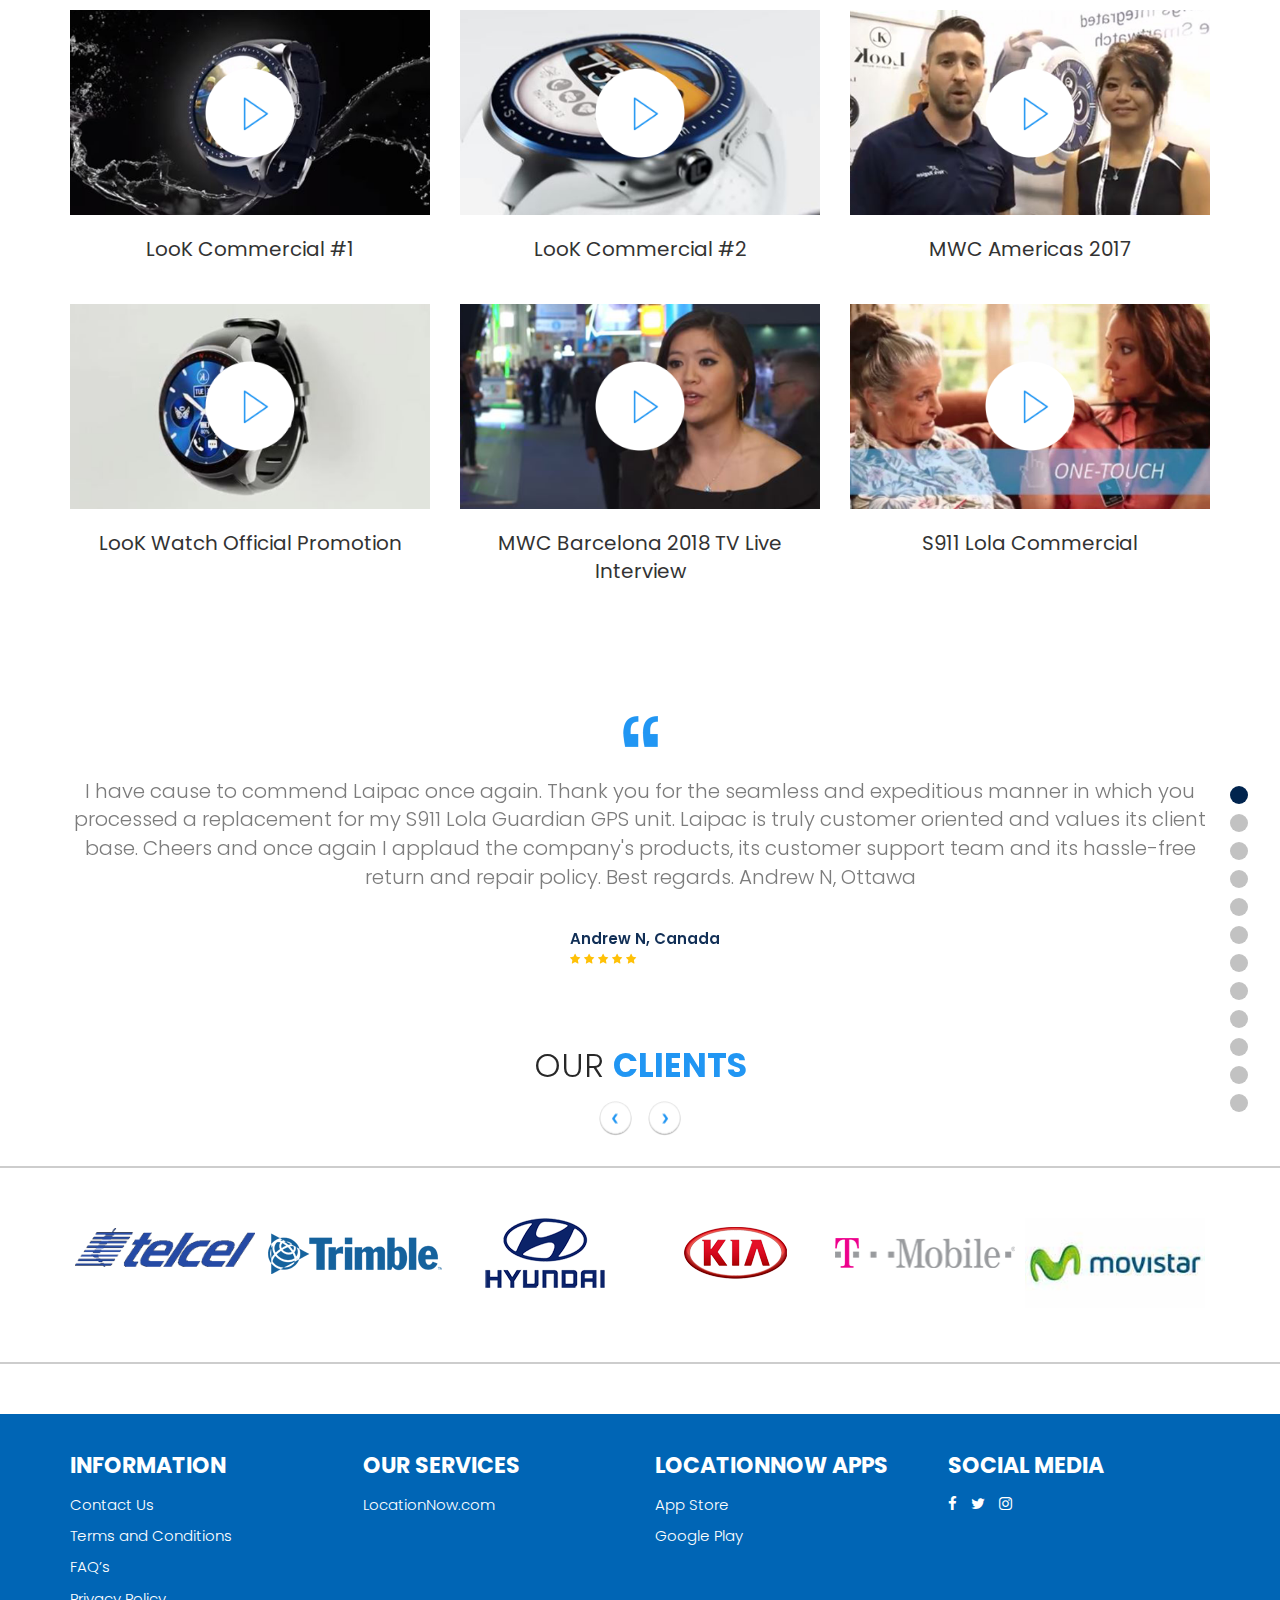
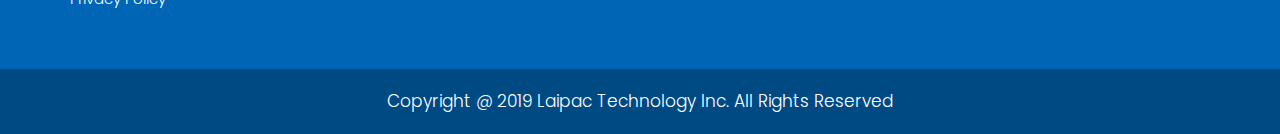
==== commit c89cdc5c: "banner image change" ====
--- a/index.html
+++ b/index.html
@@ -112,13 +112,13 @@
 <section id="slider">
 	<ul class="bxslider">
 		<li>
-			<img class="banner" src="images/Banner-1.jpg" />
+			<img class="banner" src="images/Banner-1.png" />
 		</li>
 		<li>
-			<img class="banner" src="images/Banner-2.jpg" />
+			<img class="banner" src="images/Banner-2.png" />
 		</li>
 		<li>
-			<img class="banner" src="images/Banner-3.jpg" />
+			<img class="banner" src="images/Banner-3.png" />
 		</li>
 	</ul>
 </section>
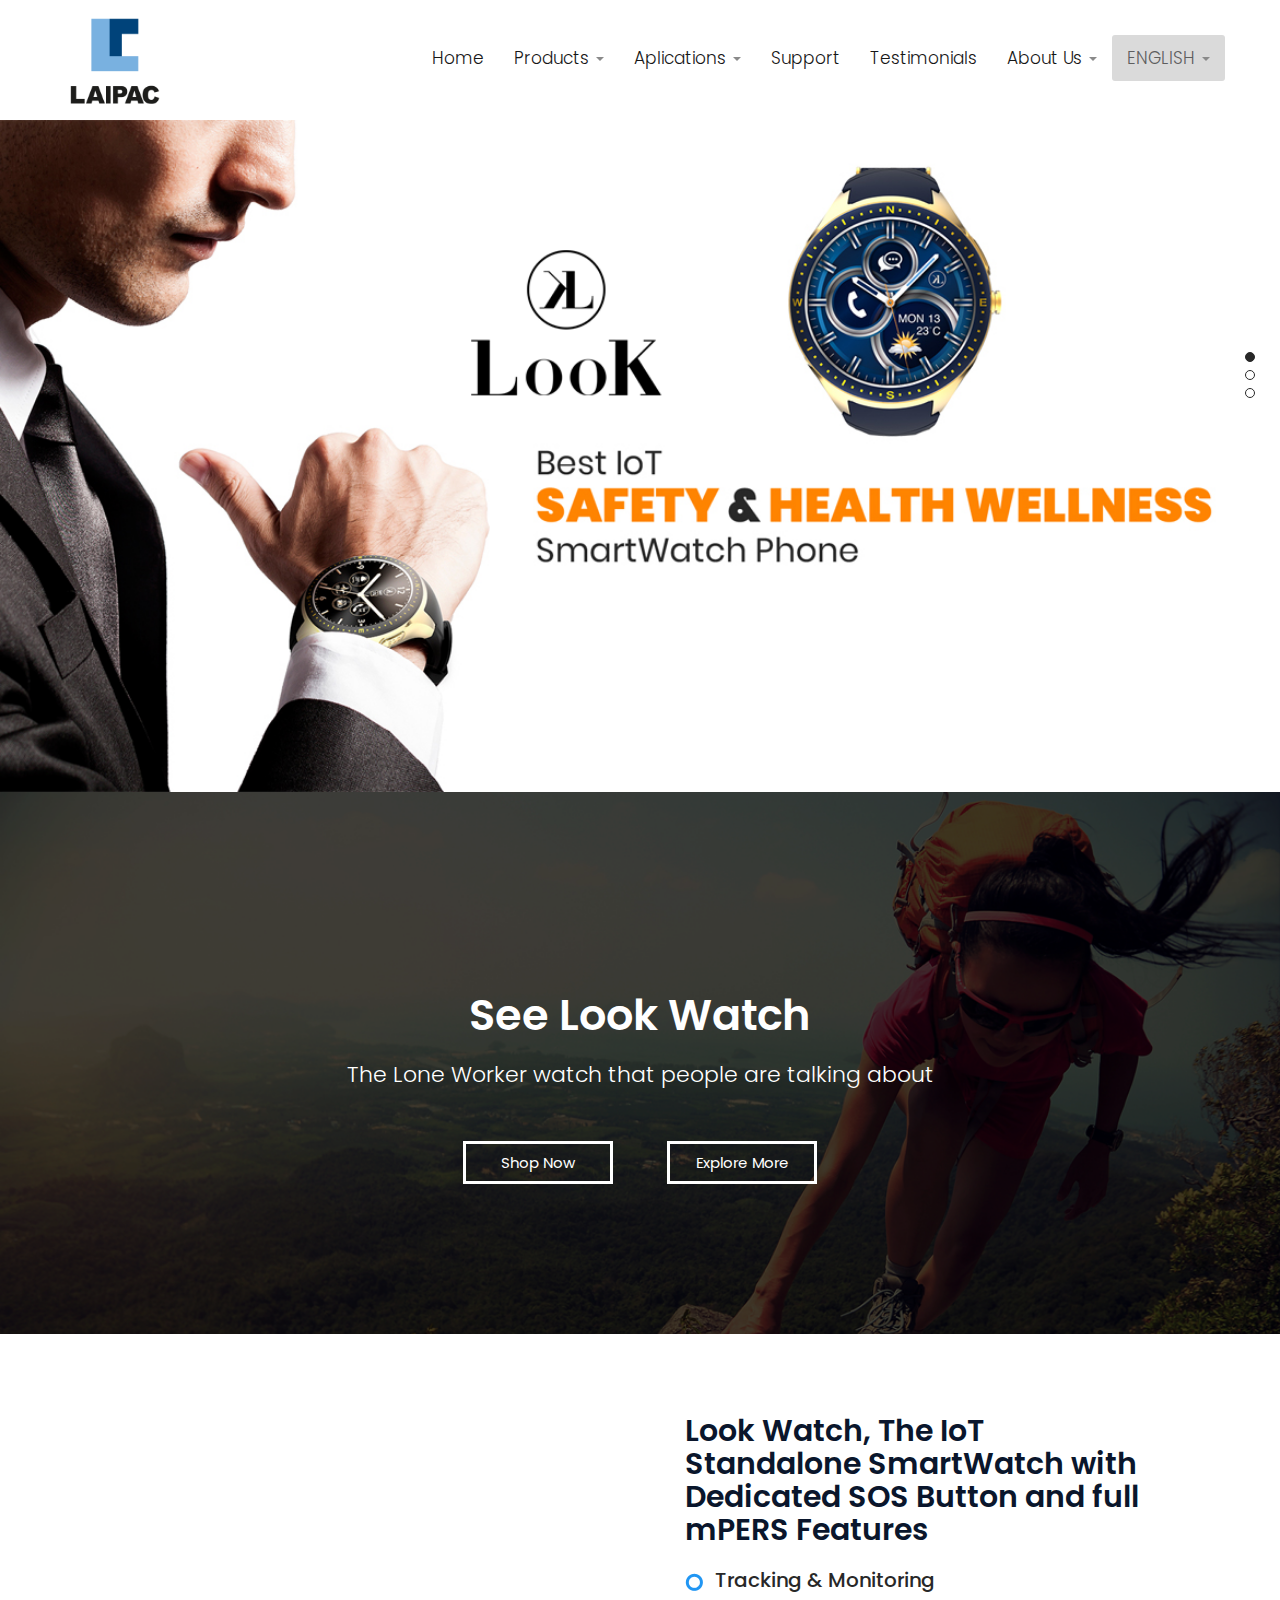
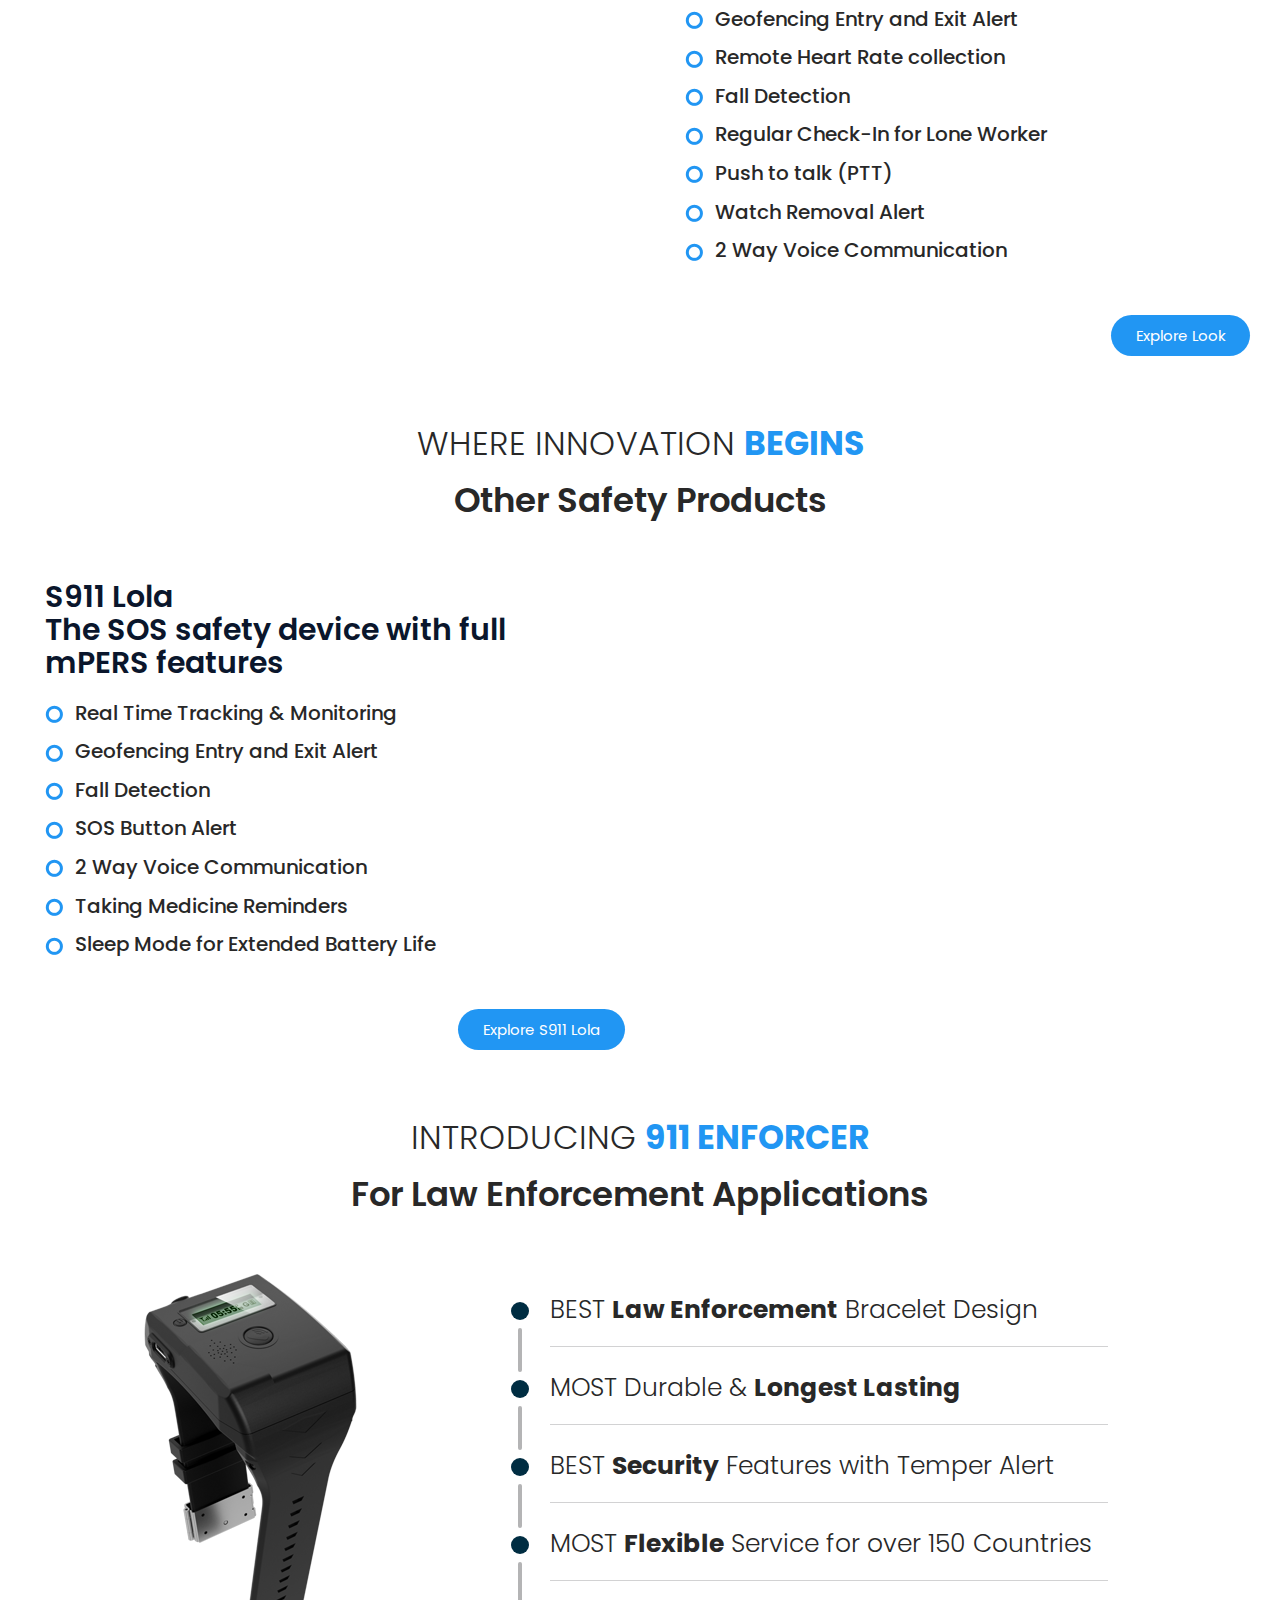
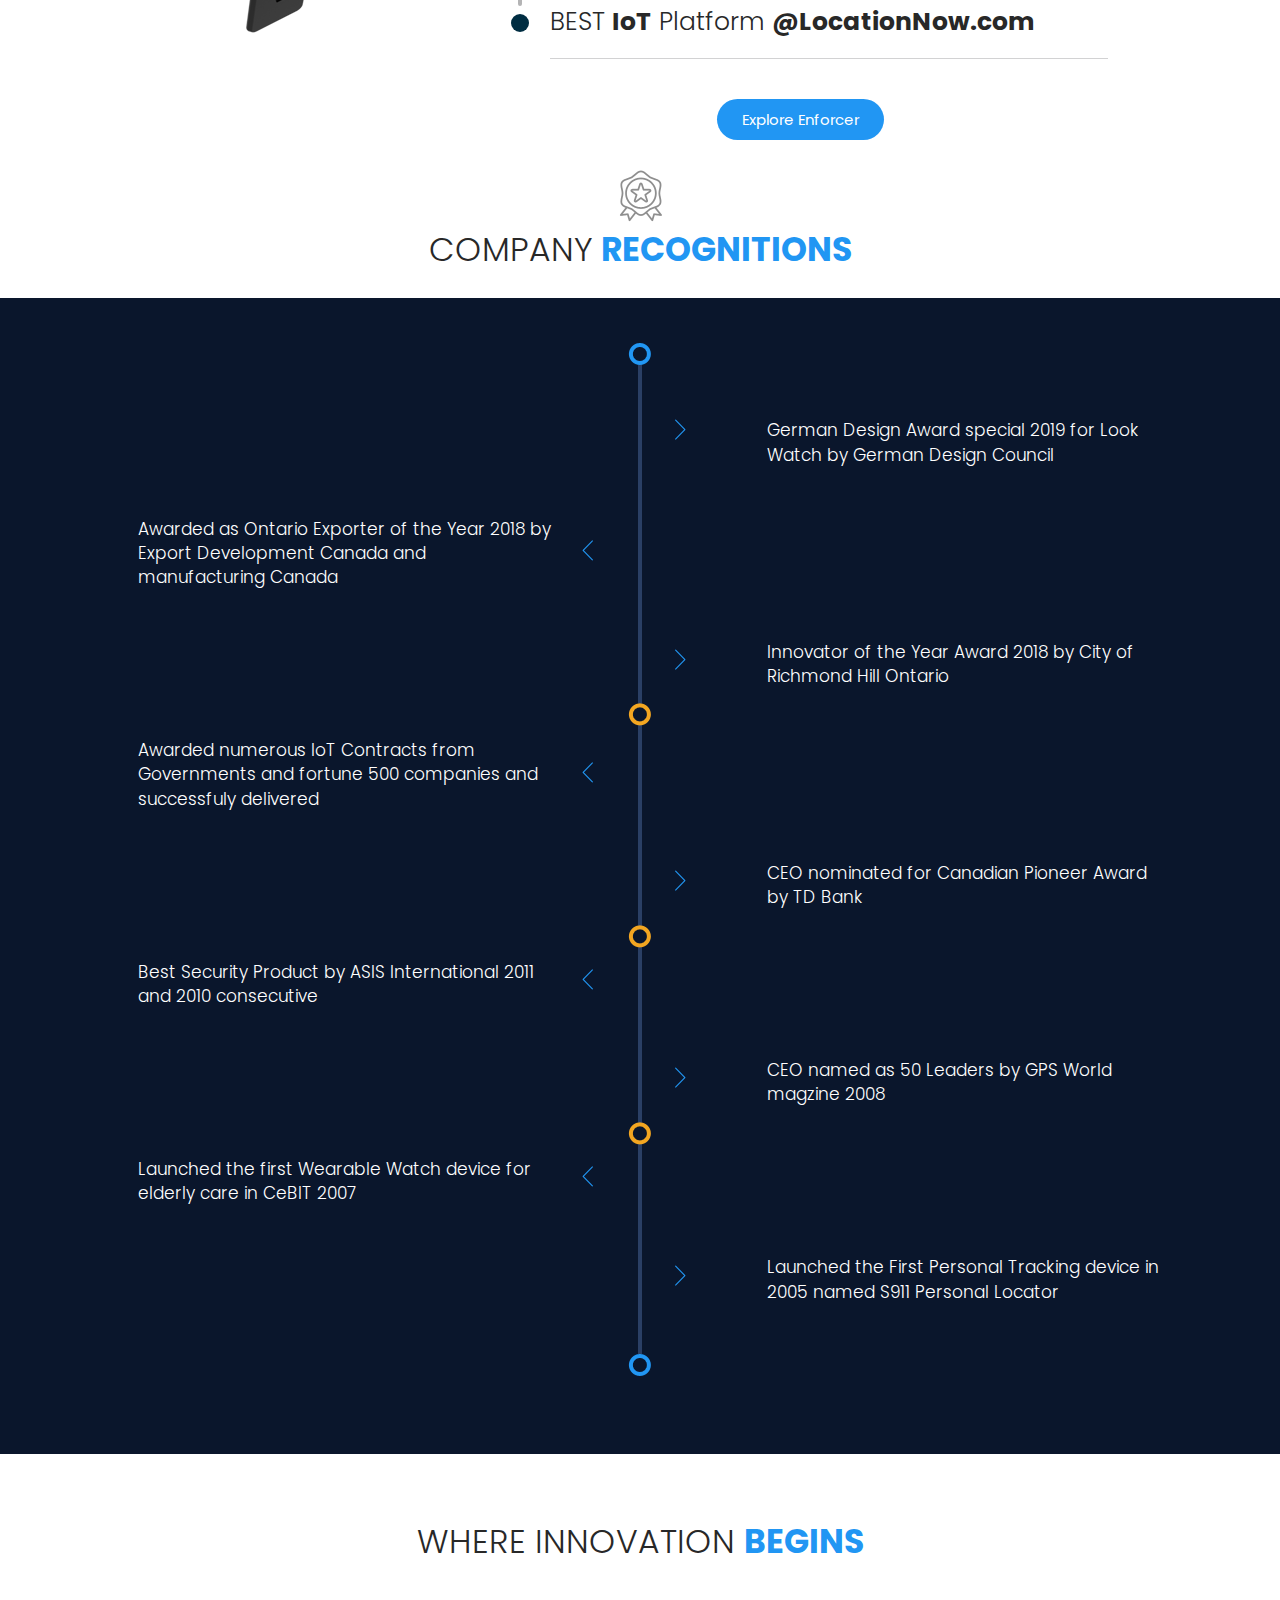
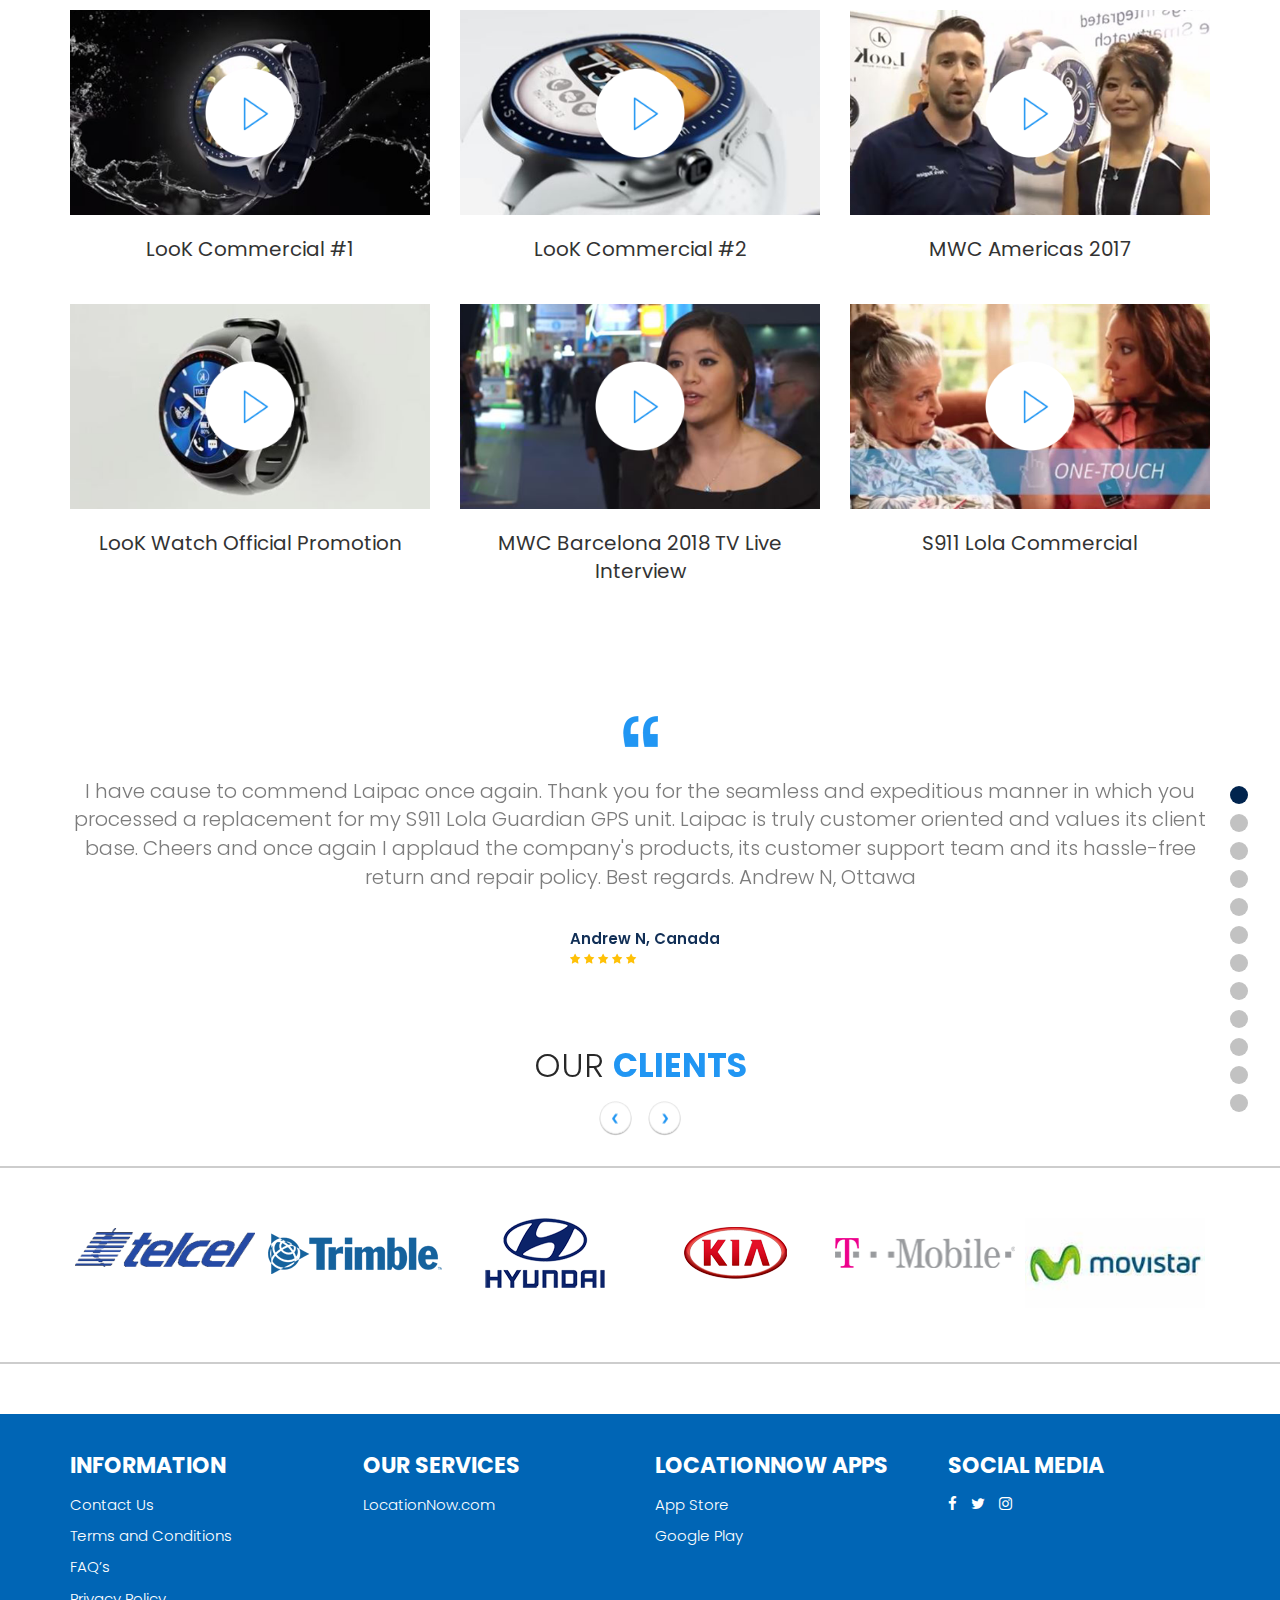
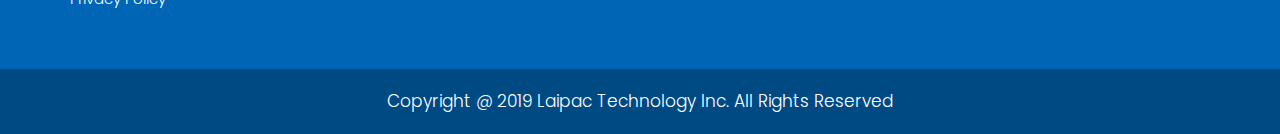
==== commit 054c2ff1: "about us dropdown and about us page" ====
--- a/index.html
+++ b/index.html
@@ -82,7 +82,23 @@
 						</li>
 						<li class=""><a href="http://www.laipac.com/support.html">Support</a></li>
 						<li class=""><a href="http://www.laipac.com/testimonials.html">Testimonials</a></li>
-						<li class=""><a href="about-us.html">About Us</a></li>
+						<li class="dropdown">
+							<a href="about-us.html" class="dropdown-toggle" data-toggle="dropdown">About Us <b class="caret"></b></a>
+							<ul class="dropdown-menu">
+								<li>
+									<a href="about-us.html">About Us</a>
+								</li>
+								<li>
+									<a href="press-release.html">Press Releases</a>
+								</li>
+								<li>
+									<a href="careers.html">Careers</a>
+								</li>
+								<li>
+									<a href="contact-us.html">Contact Us</a>
+								</li>
+							</ul>
+						</li>
 						<li class="dropdown">
 							<a href="products.html" class="dropdown-toggle eng" data-toggle="dropdown">ENGLISH <b class="caret"></b></a>
 							<ul class="dropdown-menu">
@@ -850,6 +866,7 @@
 		</div>
 	</div>
 </section>
+
 <section id="client">
 	<div class="container">
 		<div class="row">
@@ -903,6 +920,7 @@
 		</div>
 	</div>
 </section>
+
 <section id="footer">
 	<div class="container">
 		<div class="row">
@@ -939,6 +957,7 @@
 		</div>
 	</div>
 </section>
+
 <section id="copyright">
 	<div class="container">
 		<div class="row">
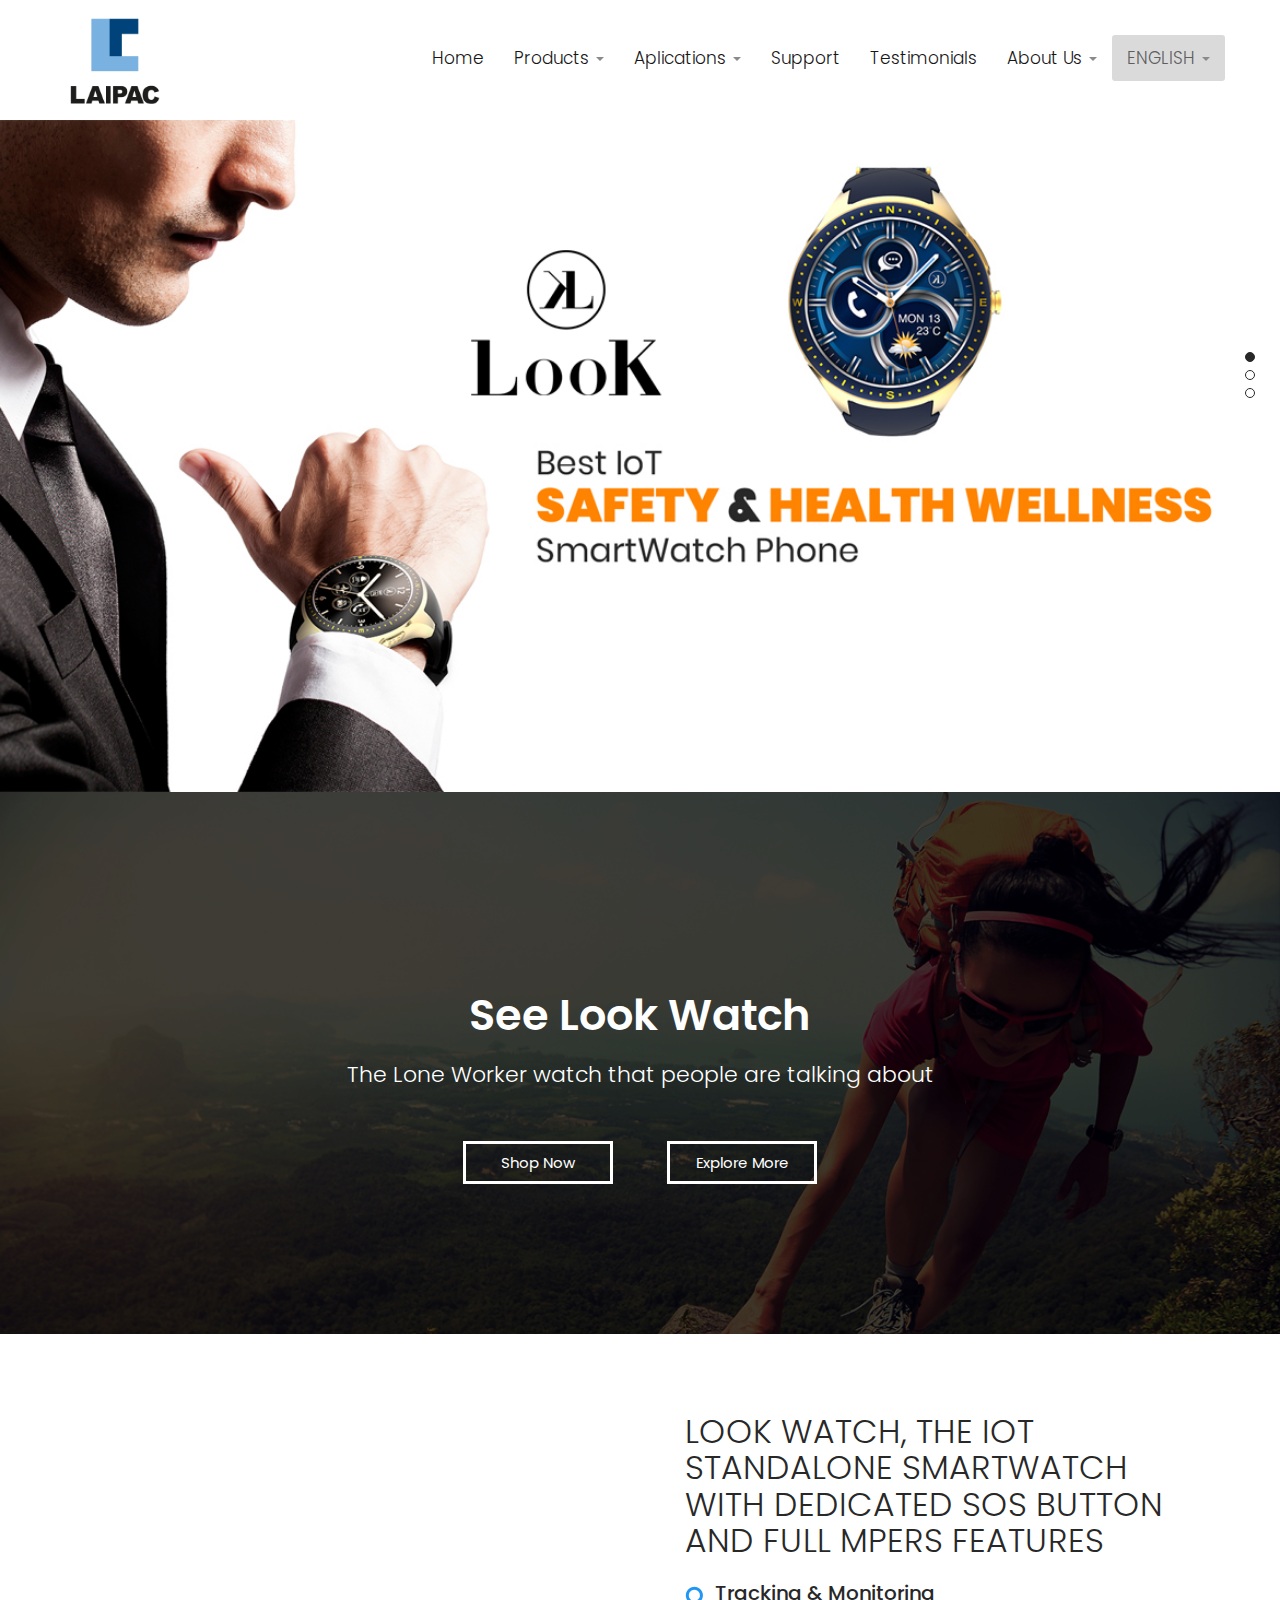
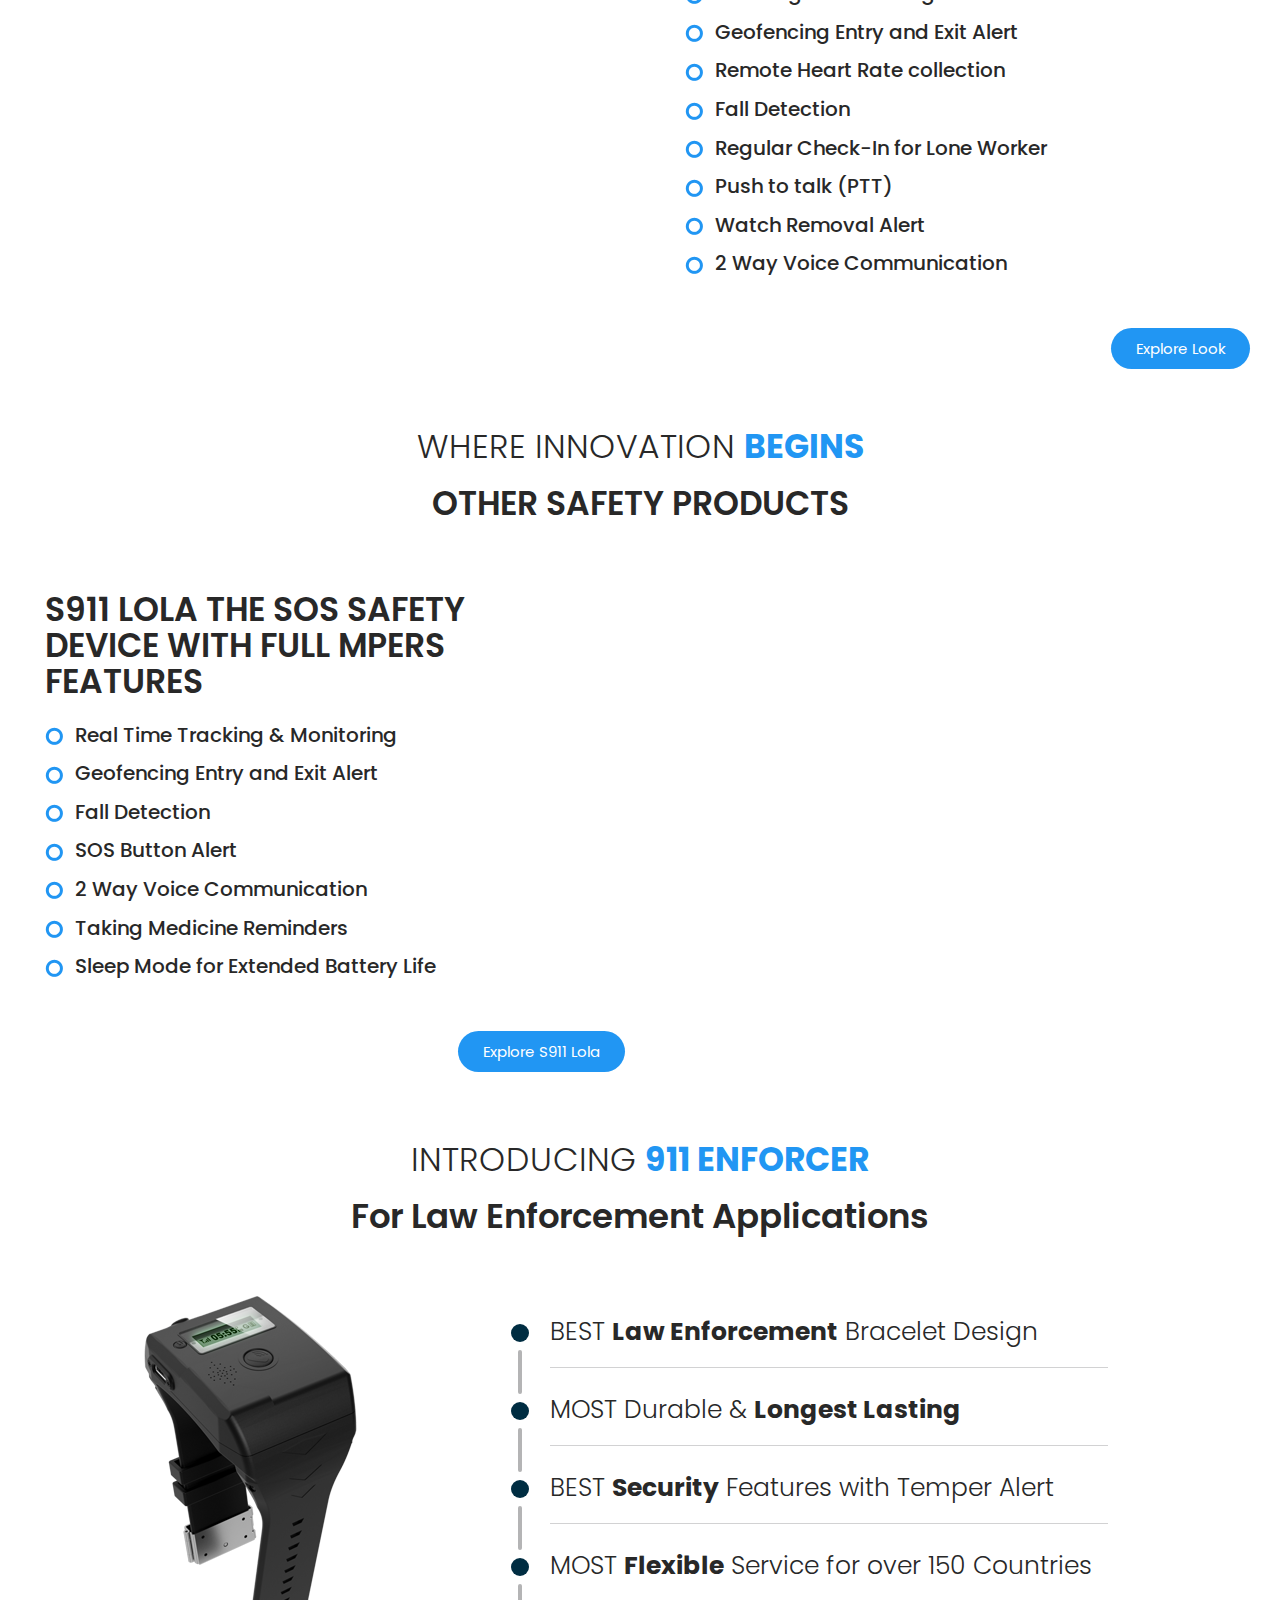
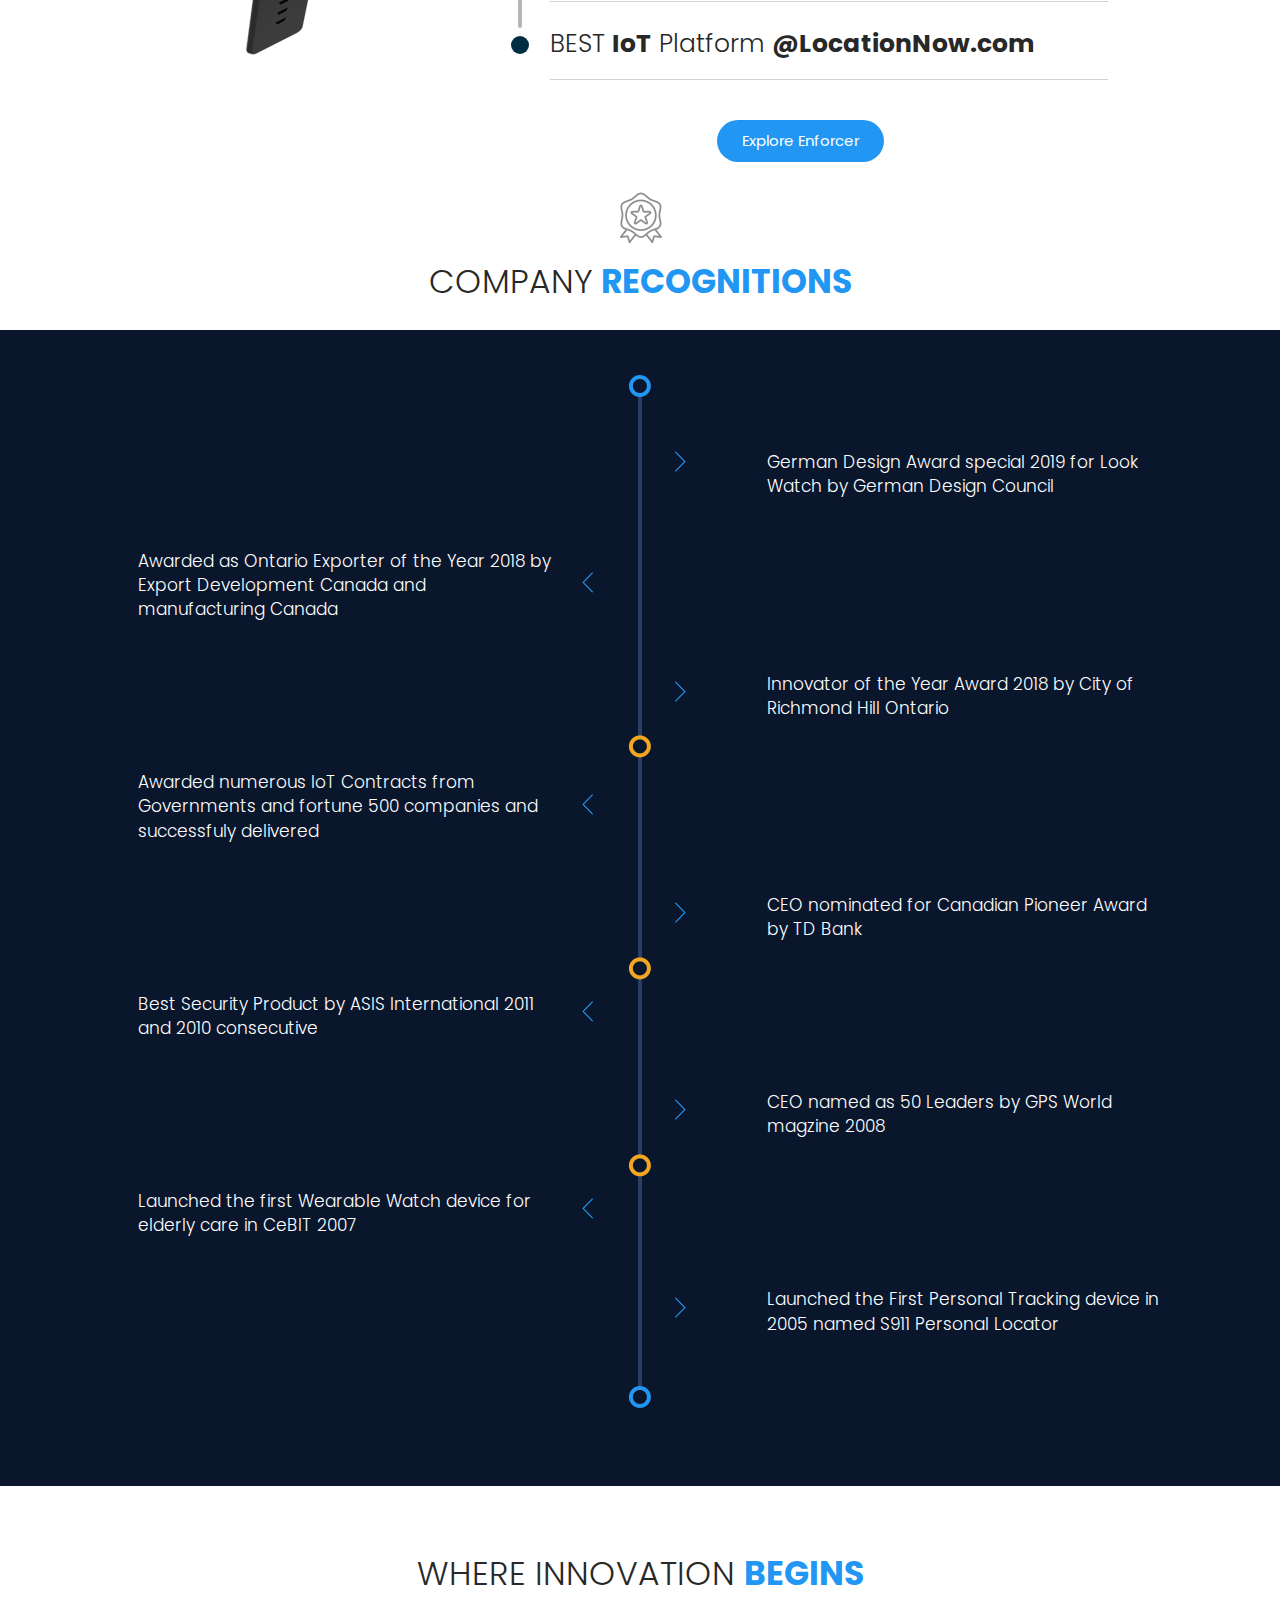
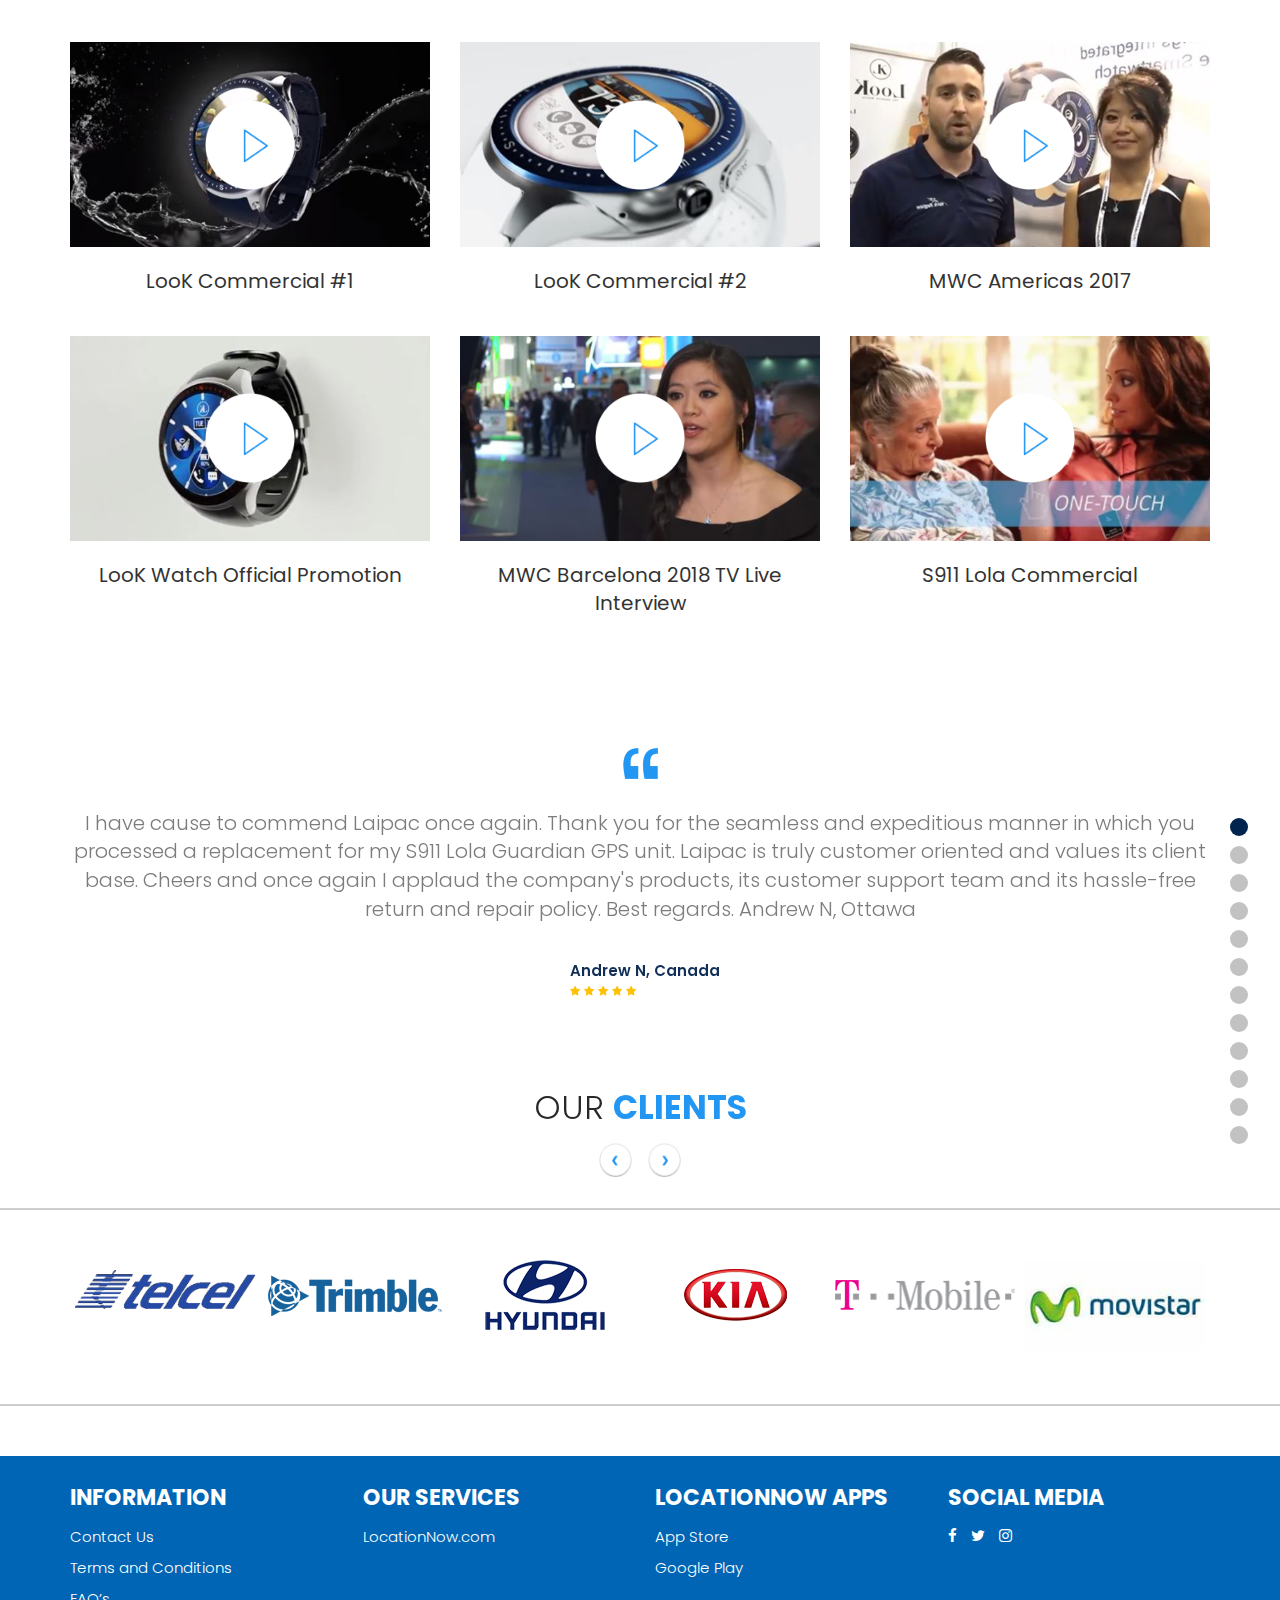
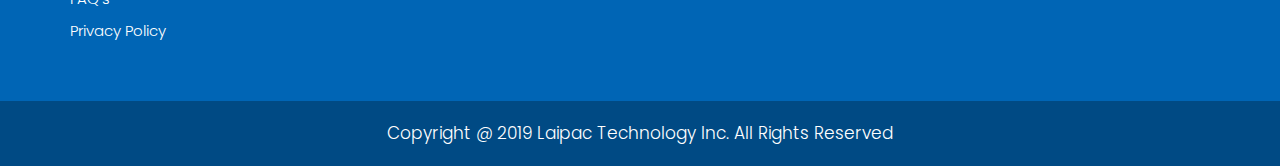
==== commit 94ac2a6d: "seo" ====
--- a/index.html
+++ b/index.html
@@ -28,7 +28,7 @@
 						<span class="icon-bar"></span>
 					</button>
 					<div id="logo" class="navbar-brand">
-						<a href="index.html"><img src="images/logo.jpg" alt="" /></a>
+						<a href="index.html"><img src="images/logo.jpg" alt="Laipac Logo" /></a>
 					</div>
 				</div>
 				<div id="navbar" class="navbar-collapse collapse">
@@ -39,7 +39,7 @@
 							<ul class="dropdown-menu">
 								<li>
 									<a href="lookwatch.html">
-									<img src="images/watch-icon.svg" alt="" width="12" height="18">&nbsp;&nbsp;LooK Watch</a>
+									<img src="images/watch-icon.svg" alt="Watch Icon" width="12" height="18">&nbsp;&nbsp;LooK Watch</a>
 								</li>
 								<li>
 									<a href="http://www.laipac.com/asset-locators.html">
@@ -142,7 +142,7 @@
 	<div class="container pos">
 		<div class="row">
 			<div class="col-lg-12 text-center col-sm-12 col-xs-12">
-				<h2>See Look Watch</h2>
+				<h1>See Look Watch</h1>
 				<p>The Lone Worker watch that people are talking about</p>
 				<a class="btn" href="http://www.laipac.com/smartwatch-buy-now.html">Shop Now</a>
 				<a class="btn" href="http://www.laipac.com/smartwatch.html">Explore More</a>
@@ -169,16 +169,16 @@
 			</div>
 			<div class="col-lg-6 sp col-sm-6 col-xs-12">
 				<div class="col-lg-12 col-sm-12 col-xs-12">
-					<h3>Look Watch, The IoT Standalone SmartWatch with Dedicated SOS Button and full  mPERS Features</h3>
+					<h2>Look Watch, The IoT Standalone SmartWatch with Dedicated SOS Button and full  mPERS Features</h2>
 					<ul>
-						<li><p><img src="images/img-circle.png" alt="" /> Tracking & Monitoring</p></li>
-						<li><p><img src="images/img-circle.png" alt="" /> Geofencing Entry and Exit Alert</p></li>
-						<li><p><img src="images/img-circle.png" alt="" /> Remote Heart Rate collection</p></li>
-						<li><p><img src="images/img-circle.png" alt="" /> Fall Detection</p></li>
-						<li><p><img src="images/img-circle.png" alt="" /> Regular Check-In for Lone Worker</p></li>
-						<li><p><img src="images/img-circle.png" alt="" /> Push to talk (PTT)</p></li>
-						<li><p><img src="images/img-circle.png" alt="" /> Watch Removal Alert</p></li>
-						<li><p><img src="images/img-circle.png" alt="" /> 2 Way Voice Communication</p></li>
+						<li><p><img src="images/img-circle.png" alt="Circle Image" /> Tracking & Monitoring</p></li>
+						<li><p><img src="images/img-circle.png" alt="Circle Image" /> Geofencing Entry and Exit Alert</p></li>
+						<li><p><img src="images/img-circle.png" alt="Circle Image" /> Remote Heart Rate collection</p></li>
+						<li><p><img src="images/img-circle.png" alt="Circle Image" /> Fall Detection</p></li>
+						<li><p><img src="images/img-circle.png" alt="Circle Image" /> Regular Check-In for Lone Worker</p></li>
+						<li><p><img src="images/img-circle.png" alt="Circle Image" /> Push to talk (PTT)</p></li>
+						<li><p><img src="images/img-circle.png" alt="Circle Image" /> Watch Removal Alert</p></li>
+						<li><p><img src="images/img-circle.png" alt="Circle Image" /> 2 Way Voice Communication</p></li>
 					</ul>
 				</div>
 			</div>
@@ -189,23 +189,23 @@
 		</div>
 		<div class="row">
 			<div class="col-lg-12 title text-center col-sm-12 col-xs-12">
-				<h4>Where innovation <span>Begins</span></h4>
-				<h6 class="high-size">Other Safety Products</h6>
+				<h2>Where innovation <span>Begins</span></h2>
+				<h2 class="high-size" style="font-weight: 600;">Other Safety Products</h2>
 			</div>
 		</div>
 		<div class="row bottom adjust-section">
 			
 			<div class="col-lg-6 sp col-sm-6 col-xs-12">
 				<div class="col-lg-12 col-sm-12 col-xs-12">
-					<h3>S911 Lola<br/>The SOS safety device with full mPERS features</h3>
+					<h2 style="font-weight: 600;">S911 Lola The SOS safety device with full mPERS features</h2>
 					<ul>
-						<li><p><img src="images/img-circle.png" alt="" /> Real Time Tracking & Monitoring</p></li>
-						<li><p><img src="images/img-circle.png" alt="" /> Geofencing Entry and Exit Alert</p></li>
-						<li><p><img src="images/img-circle.png" alt="" /> Fall Detection</p></li>
-						<li><p><img src="images/img-circle.png" alt="" /> SOS Button Alert</p></li>
-						<li><p><img src="images/img-circle.png" alt="" /> 2 Way Voice Communication</p></li>
-						<li><p><img src="images/img-circle.png" alt="" /> Taking Medicine Reminders</p></li>
-						<li><p><img src="images/img-circle.png" alt="" /> Sleep Mode for Extended Battery Life</p></li>
+						<li><p><img src="images/img-circle.png" alt="Circle Image" /> Real Time Tracking & Monitoring</p></li>
+						<li><p><img src="images/img-circle.png" alt="Circle Image" /> Geofencing Entry and Exit Alert</p></li>
+						<li><p><img src="images/img-circle.png" alt="Circle Image" /> Fall Detection</p></li>
+						<li><p><img src="images/img-circle.png" alt="Circle Image" /> SOS Button Alert</p></li>
+						<li><p><img src="images/img-circle.png" alt="Circle Image" /> 2 Way Voice Communication</p></li>
+						<li><p><img src="images/img-circle.png" alt="Circle Image" /> Taking Medicine Reminders</p></li>
+						<li><p><img src="images/img-circle.png" alt="Circle Image" /> Sleep Mode for Extended Battery Life</p></li>
 					</ul>
 				</div>
 			</div>
@@ -233,7 +233,7 @@
 	<div class="container intro">
 		<div class="row">
 			<div class="col-lg-4 text-center col-sm-4 col-xs-12">
-				<img src="images/watch-2.png" alt="" />
+				<img src="images/watch-2.png" alt="Watch Bracelet design" />
 			</div>
 			<div class="col-lg-8 sp col-sm-8 col-xs-12">
 				<div class="col-lg-12 col-sm-12 col-xs-12">
@@ -295,8 +295,8 @@
 	<div class="container">
 		<div class="row">
 			<div class="col-lg-12 title text-center col-sm-12 col-xs-12">
-				<img src="images/icon-medal.png" alt="" />
-				<h4>Company <span>Recognitions</span></h4>
+				<img src="images/icon-medal.png" alt="Medal Icon" />
+				<h3>Company <span>Recognitions</span></h3>
 			</div>
 		</div>
 	</div>
@@ -425,7 +425,7 @@
 <section id="videos-list">
 	<div class="container"> 
 
-		<h1> Where innovation <span> Begins </span> </h1>
+		<h3> Where innovation <span> Begins </span> </h3>
 
 		<div class="videos-grid"> 
 
@@ -872,13 +872,13 @@
 		<div class="row">
 			<div class="col-lg-12 title text-center col-sm-12 col-xs-12">
 				<div class="outside">
-					<h4>Our <span>Clients</span> 
+					<h3>Our <span>Clients</span> 
 						<div class="controls-arrows">
 							<span id="slider-prev"></span>
 							<span id="slider-next"></span>
 							
 						</div>
-					</h4>
+					</h3>
 				</div>
 			</div>
 		</div>
@@ -889,30 +889,30 @@
 				<div class="row">
 					<div class="col-lg-12 text-center flush col-sm-12 col-xs-12">
 						<ul class="bxslider-3">
-							<li><a href="#"><img src="images/logo-1.png" alt="" /></a></li>
-							<li><a href="#"><img src="images/logo-2.png" alt="" /></a></li>
-							<li><a href="#"><img src="images/logo-3.png" alt="" /></a></li>
-							<li><a href="#"><img src="images/logo-4.png" alt="" /></a></li>
-							<li><a href="#"><img src="images/logo-5.png" alt="" /></a></li>
-							<li><a href="#"><img src="images/logo-7.jpg" alt="" /></a></li>
-							<li><a href="#"><img src="images/logo-8.jpg" alt="" /></a></li>
-							<li><a href="#"><img src="images/logo-9.jpg" alt="" /></a></li>
-							<li><a href="#"><img src="images/logo-10.jpg" alt="" /></a></li>
-							<li><a href="#"><img src="images/logo-11.jpg" alt="" /></a></li>
-							<li><a href="#"><img src="images/logo-12.jpg" alt="" /></a></li>
-							<li><a href="#"><img src="images/logo-13.jpg" alt="" /></a></li>
-							<li><a href="#"><img src="images/logo-14.jpg" alt="" /></a></li>
-							<li><a href="#"><img src="images/logo-15.jpg" alt="" /></a></li>
-							<li><a href="#"><img src="images/logo-16.jpg" alt="" /></a></li>
-							<li><a href="#"><img src="images/logo-17.jpg" alt="" /></a></li>
-							<li><a href="#"><img src="images/logo-18.jpg" alt="" /></a></li>
-							<li><a href="#"><img src="images/logo-19.jpg" alt="" /></a></li>
-							<li><a href="#"><img src="images/logo-20.jpg" alt="" /></a></li>
-							<li><a href="#"><img src="images/logo-21.jpg" alt="" /></a></li>
-							<li><a href="#"><img src="images/logo-22.jpg" alt="" /></a></li>
-							<li><a href="#"><img src="images/logo-23.jpg" alt="" /></a></li>
-							<li><a href="#"><img src="images/logo-24.jpg" alt="" /></a></li>
-							<li><a href="#"><img src="images/logo-25.jpg" alt="" /></a></li>
+							<li><a href="#"><img src="images/logo-1.png" alt="Telcel Logo" /></a></li>
+							<li><a href="#"><img src="images/logo-2.png" alt="Trimble Logo" /></a></li>
+							<li><a href="#"><img src="images/logo-3.png" alt="Hyundai  Logo" /></a></li>
+							<li><a href="#"><img src="images/logo-4.png" alt="KIA Logo" /></a></li>
+							<li><a href="#"><img src="images/logo-5.png" alt="T-Mobile Logo" /></a></li>
+							<li><a href="#"><img src="images/logo-7.jpg" alt="Movistar Logo" /></a></li>
+							<li><a href="#"><img src="images/logo-8.jpg" alt="MedicAlert Foundation Logo" /></a></li>
+							<li><a href="#"><img src="images/logo-9.jpg" alt="TTC Logo" /></a></li>
+							<li><a href="#"><img src="images/logo-10.jpg" alt="Stella Care Logo" /></a></li>
+							<li><a href="#"><img src="images/logo-11.jpg" alt="Die Johnniter Logo" /></a></li>
+							<li><a href="#"><img src="images/logo-12.jpg" alt="Securitas Logo" /></a></li>
+							<li><a href="#"><img src="images/logo-13.jpg" alt="Gas Logo" /></a></li>
+							<li><a href="#"><img src="images/logo-14.jpg" alt="Secom Logo" /></a></li>
+							<li><a href="#"><img src="images/logo-15.jpg" alt="Riyad Bank Logo" /></a></li>
+							<li><a href="#"><img src="images/logo-16.jpg" alt="Kaiser Permanente Logo" /></a></li>
+							<li><a href="#"><img src="images/logo-17.jpg" alt="ThalesAlenia Space Logo" /></a></li>
+							<li><a href="#"><img src="images/logo-18.jpg" alt="Alhamrani University Company Logo" /></a></li>
+							<li><a href="#"><img src="images/logo-19.jpg" alt="Fallsview Casino Resort Logo" /></a></li>
+							<li><a href="#"><img src="images/logo-20.jpg" alt="NCB Logo" /></a></li>
+							<li><a href="#"><img src="images/logo-21.jpg" alt="Ministry of Health City of Moscow Logo" /></a></li>
+							<li><a href="#"><img src="images/logo-22.jpg" alt="Women Institute of Chihuahua Mexico Logo" /></a></li>
+							<li><a href="#"><img src="images/logo-23.jpg" alt="Ministery of Justice of Indonesia Logo" /></a></li>
+							<li><a href="#"><img src="images/logo-24.jpg" alt="Pemex Logo" /></a></li>
+							<li><a href="#"><img src="images/logo-25.jpg" alt="Airbus Defense and Space Logo" /></a></li>
 						</ul>
 					</div>
 				</div>
@@ -925,7 +925,7 @@
 	<div class="container">
 		<div class="row">
 			<div class="col-lg-3 small-text-center col-sm-3 col-xs-12">
-				<h3>Information</h3>
+				<h4>Information</h4>
 				<ul>
 					<li><a href="http://www.laipac.com/contact-us.html">Contact Us</a></li>
 					<li><a href="http://www.laipac.com/terms.html">Terms and Conditions</a></li>
@@ -934,20 +934,20 @@
 				</ul>
 			</div>
 			<div class="col-lg-3 small-text-center col-sm-3 col-xs-12">
-				<h3>Our Services</h3>
+				<h4>Our Services</h4>
 				<ul>
 					<li><a href="https://www.locationnow.com/">LocationNow.com</a></li>
 				</ul>
 			</div>
 			<div class="col-lg-3 small-text-center col-sm-3 col-xs-12">
-				<h3>LocationNow Apps</h3>
+				<h4>LocationNow Apps</h4>
 				<ul>
 					<li><a href="https://itunes.apple.com/us/app/location-now/id849585199?ls=1&mt=8">App Store</a></li>
 					<li><a href="https://play.google.com/store/apps/details?id=com.LocationNow">Google Play</a></li>
 				</ul>
 			</div>
 			<div class="col-lg-3 social small-text-center col-sm-3 col-xs-12">
-				<h3>Social Media</h3>
+				<h4>Social Media</h4>
 				<ul>
 					<li><a class="fa fa-facebook" href="https://www.facebook.com/laipactech/" target="_blank"></a></li>
 					<li><a class="fa fa-twitter" href="https://twitter.com/laipactech" target="_blank"></a></li>
--- a/css/style.css
+++ b/css/style.css
@@ -191,7 +191,7 @@
 	padding:200px 0px 150px 0px;
 }
 
-#banner h2 {
+#banner h2, #banner h1  {
 	color:#fff;
 	font-size:43px;
 	font-weight:600;
@@ -227,7 +227,7 @@
 	padding:80px 0px 30px 0px;
 }
 
-#info h3 {
+#info h3, #info h2 {
 	color:#0a162c;
 	font-size:30px;
 	font-weight:600;
@@ -267,7 +267,7 @@
 	margin:60px 0px 50px 0px;
 }
 
-#info h4 {
+#info h4, #info h2 {
 	color:#282828;
 	font-size:33px;
 	font-weight:300;
@@ -275,7 +275,7 @@
 	margin-bottom:20px;
 }
 
-#info h4 span {
+#info h4 span, #info h2 span {
 	color:#2196f3;
 	font-weight:bold;
 }
@@ -351,7 +351,7 @@
 #company {
 }
 
-#company h4 {
+#company h4, #company h3 {
 	color:#282828;
 	font-size:33px;
 	font-weight:300;
@@ -359,7 +359,7 @@
 	margin-bottom:30px;
 }
 
-#company h4 span {
+#company h4 span, #company h3 span {
 	color:#2196f3;
 	font-weight:bold;
 }
@@ -516,7 +516,7 @@
 	padding-bottom:50px;
 }
 
-#client h4 {
+#client h4, #client h3 {
     color: #282828;
     font-size: 33px;
     font-weight: 300;
@@ -524,7 +524,7 @@
     margin-bottom: 30px;
 }
 
-#client h4 span {
+#client h4 span, #client h3 span {
     color: #2196f3;
     font-weight: bold;
 }
@@ -541,7 +541,7 @@
 	padding:20px 0px 50px 0px;
 }
 
-#footer h3 {
+#footer h3, #footer h4 {
     color: #fff;
     font-size: 22px;
     font-weight:bold;
@@ -752,7 +752,7 @@
 	padding:30px 0px;
 }
 
-#info-title h2 {
+#info-title h2, #info-title h1 {
 	color:#acacac;
 	font-size:101px;
 	font-weight:bold;
@@ -777,7 +777,7 @@
 	
 }
 
-#manage h4 {
+#manage h4, #manage h2 {
     color: #282828;
     font-size: 38px;
     font-weight: bold;
@@ -785,7 +785,7 @@
     margin-bottom: 40px;
 }
 
-#manage h4 span {
+#manage h4 span, #manage h2 span {
     color: #2196f3;
     font-weight: 300;
 }
@@ -864,13 +864,13 @@
 	padding:0px;
 }
 
-#company.about h4 {
+#company.about h4, #company.about h2 {
     font-size: 38px;
 	font-weight:bold;
 	margin:45px 0px 30px 0px;
 }
 
-#company.about h4 span {
+#company.about h4 span, #company.about h2 span {
 	font-weight:300;
 }
 
@@ -1332,7 +1332,7 @@
 }
 
 
-#videos-list h1 {
+#videos-list h1, #videos-list h3 {
 	color: #282828;
     font-size: 33px;
     font-weight: 300;
@@ -1342,7 +1342,7 @@
     text-align: center;
 }
 
-#videos-list h1 span {
+#videos-list h1 span, #videos-list h3 span {
     color: #2196f3;
     font-weight: bold;	
 }
@@ -1464,4 +1464,4 @@
 
 .quote-image{
 	width: 35px;
-}+}
